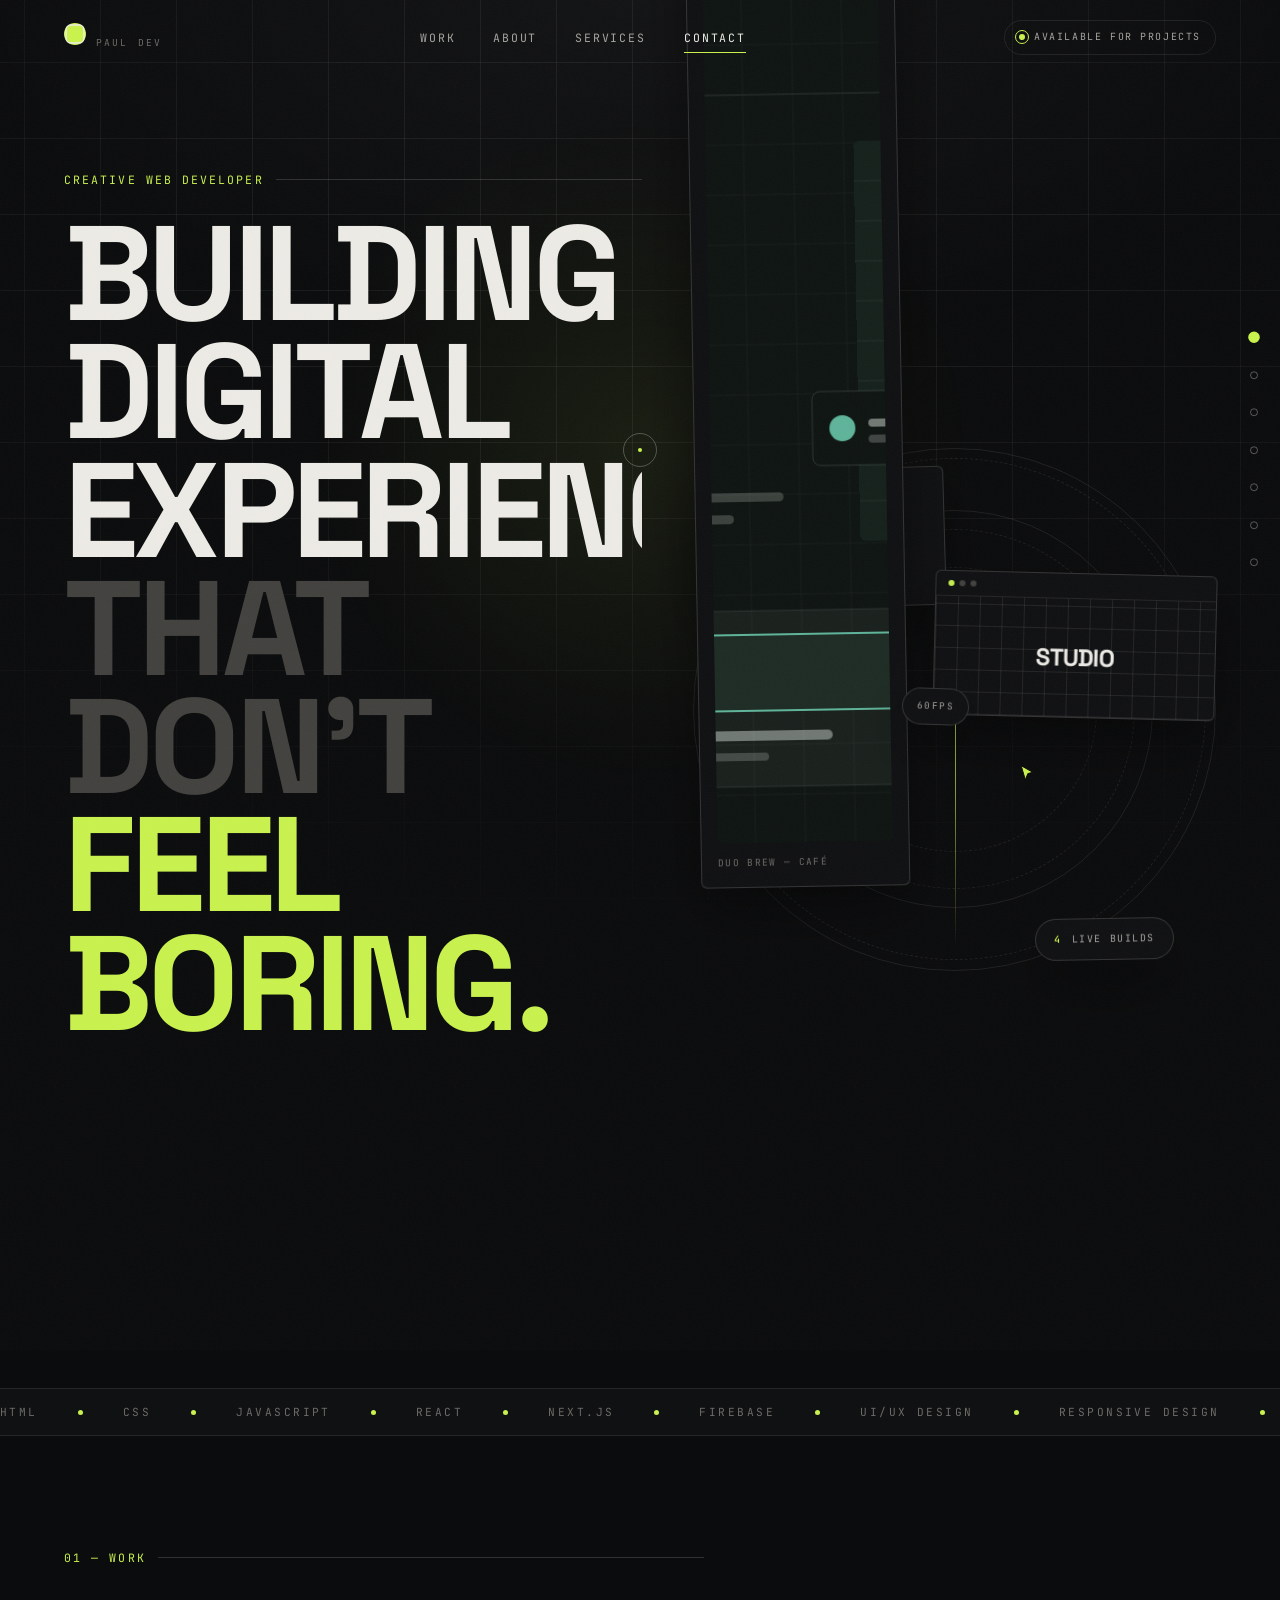
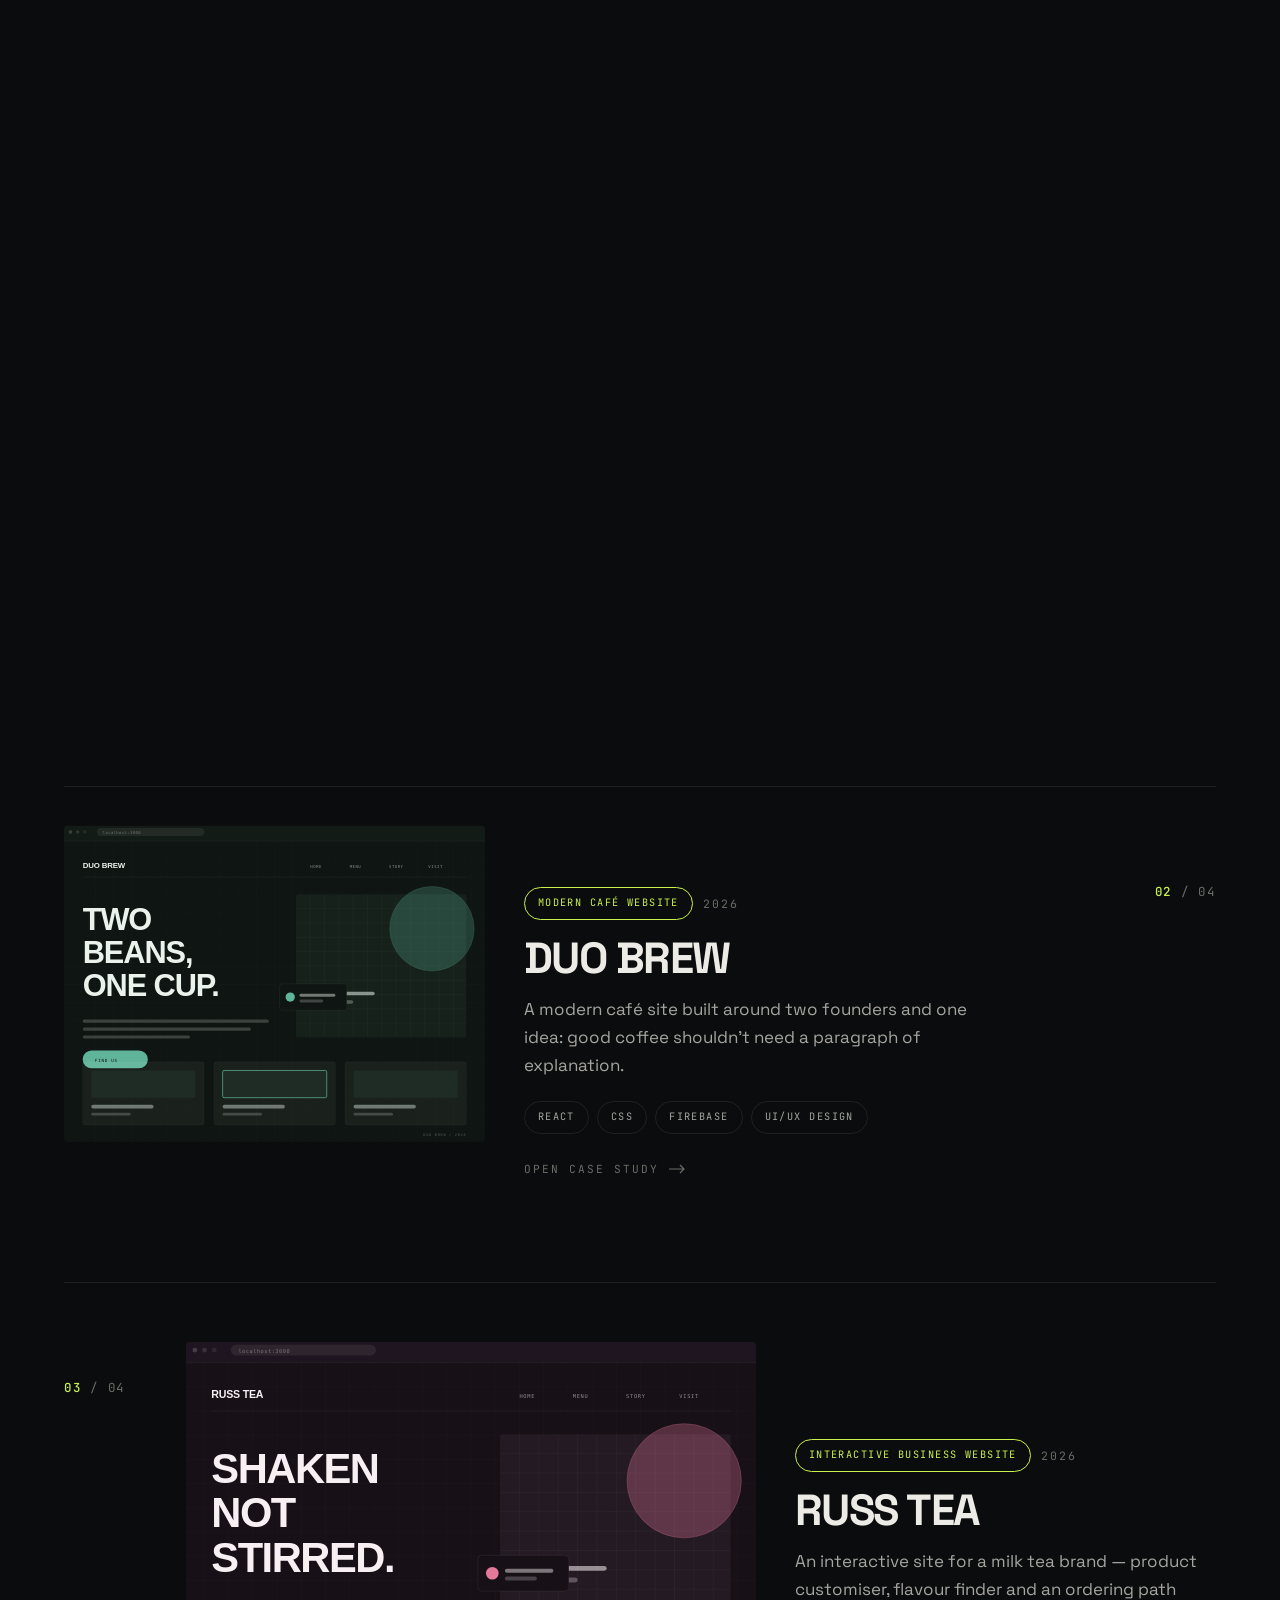
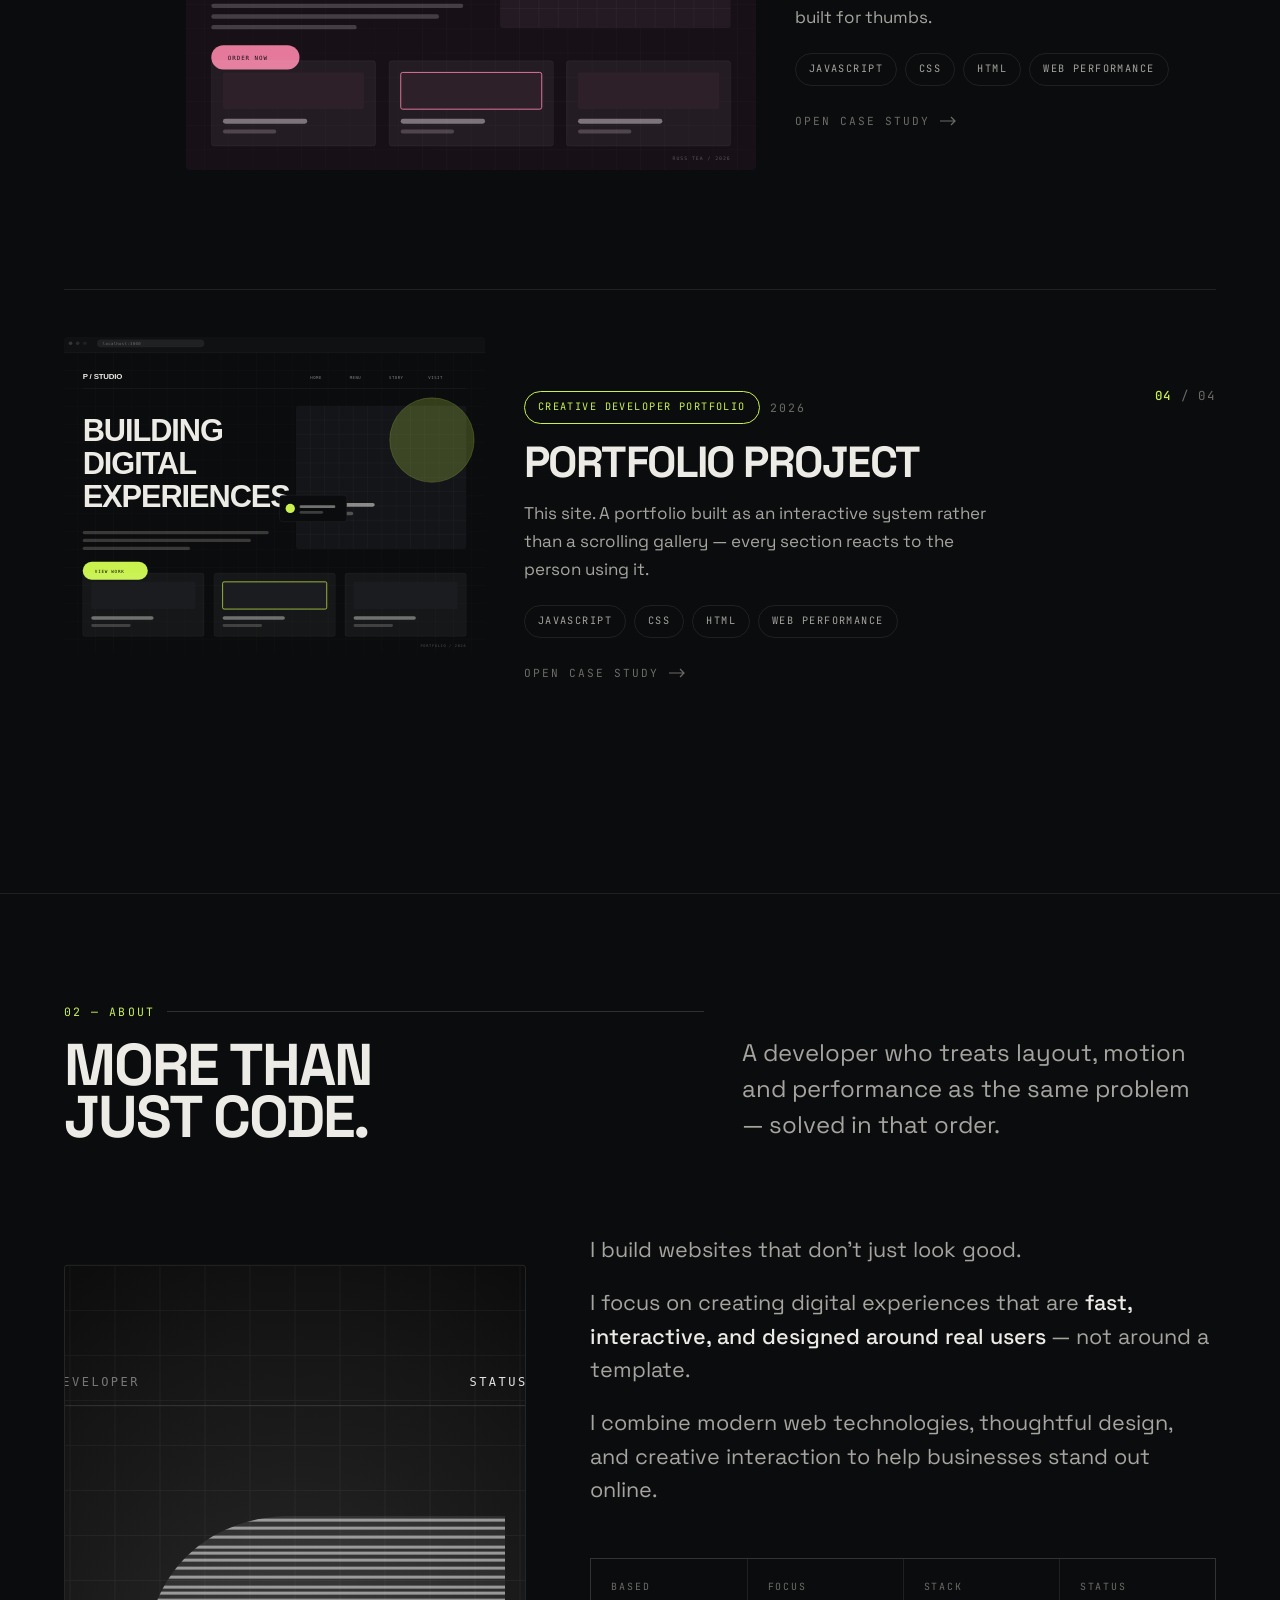
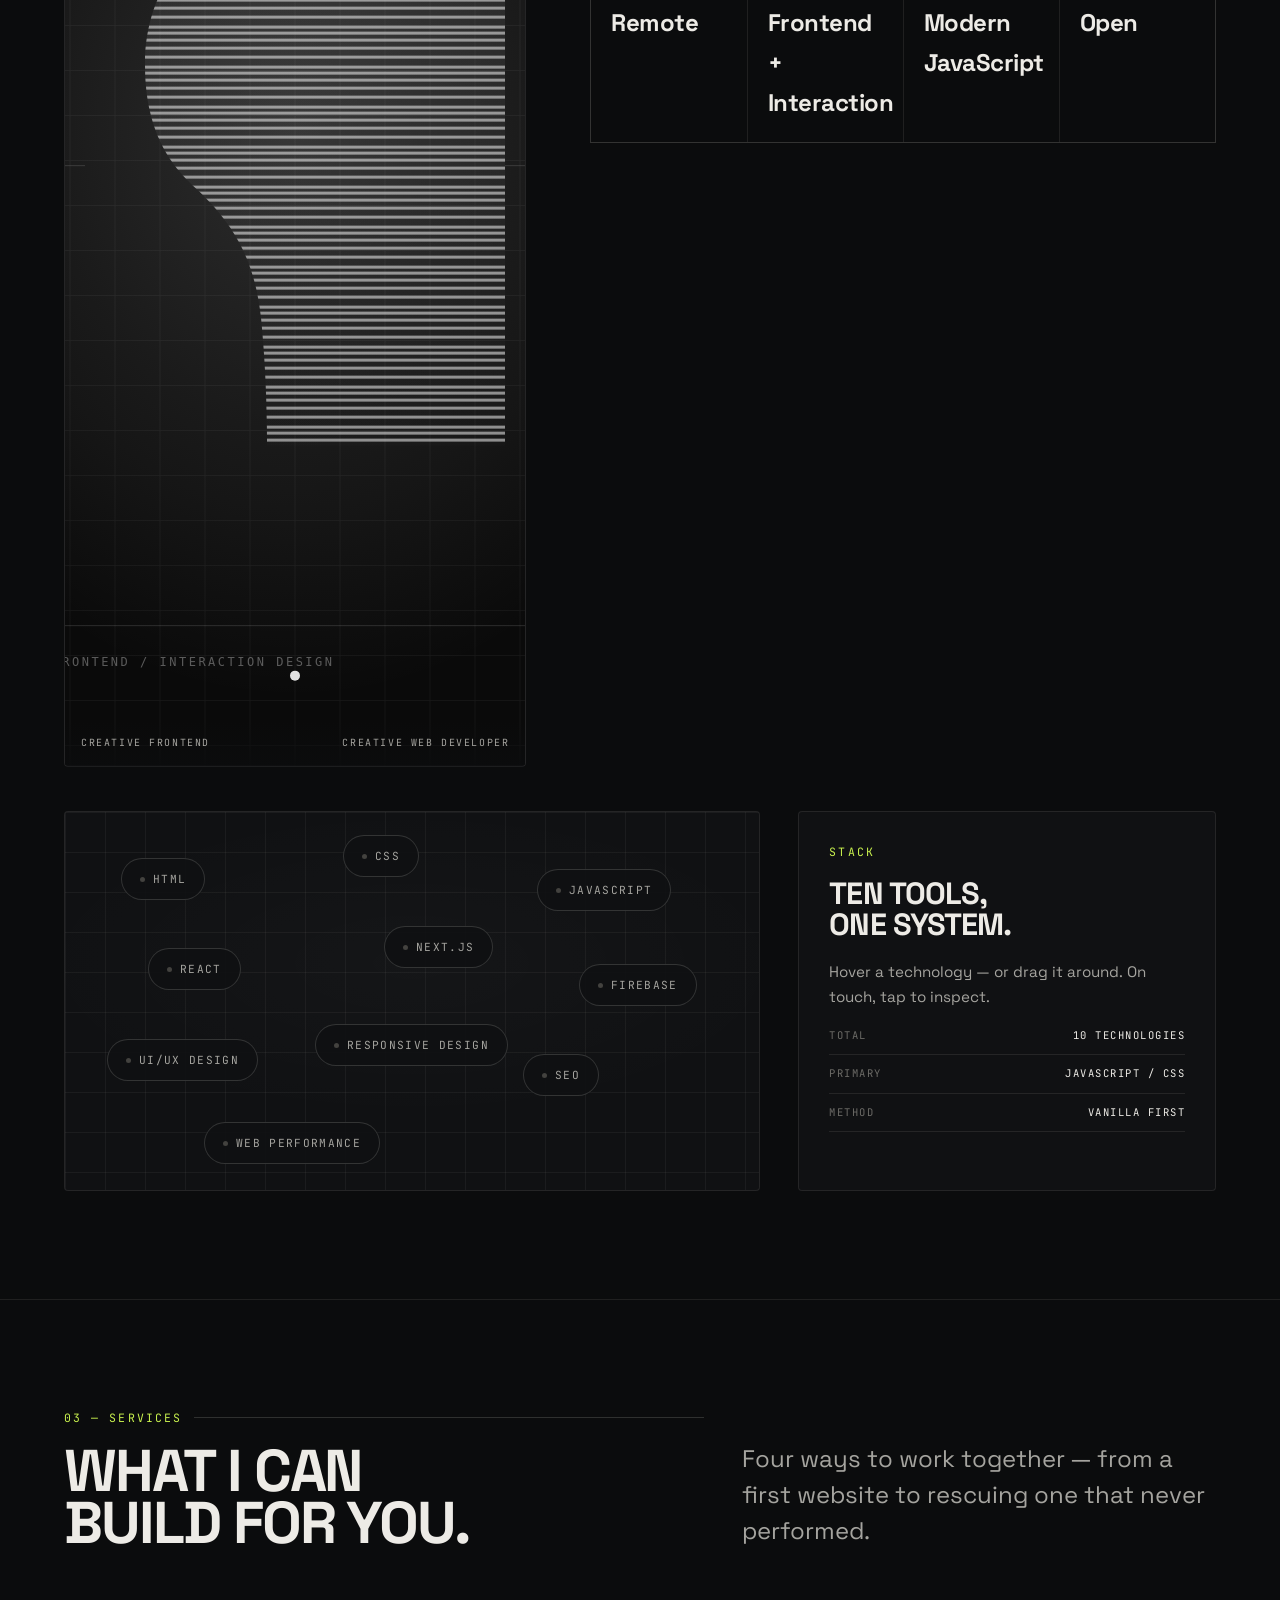
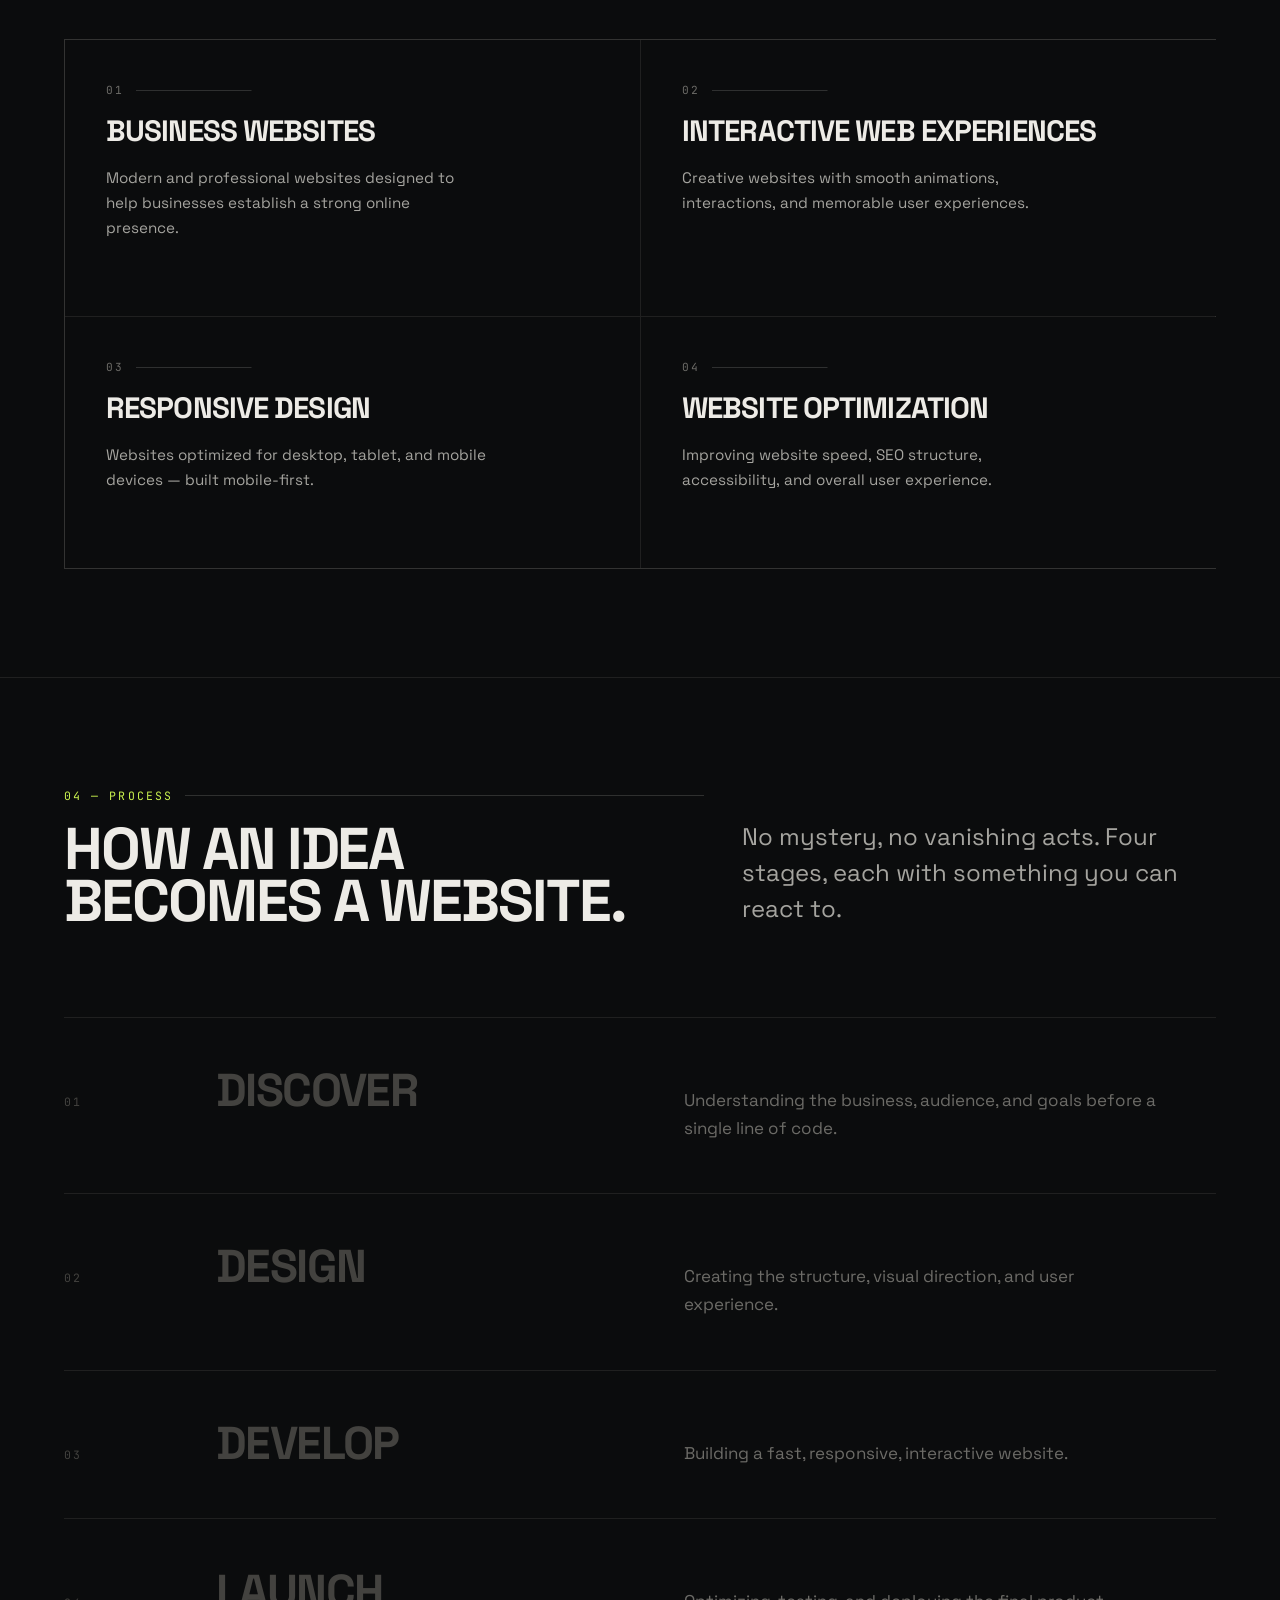
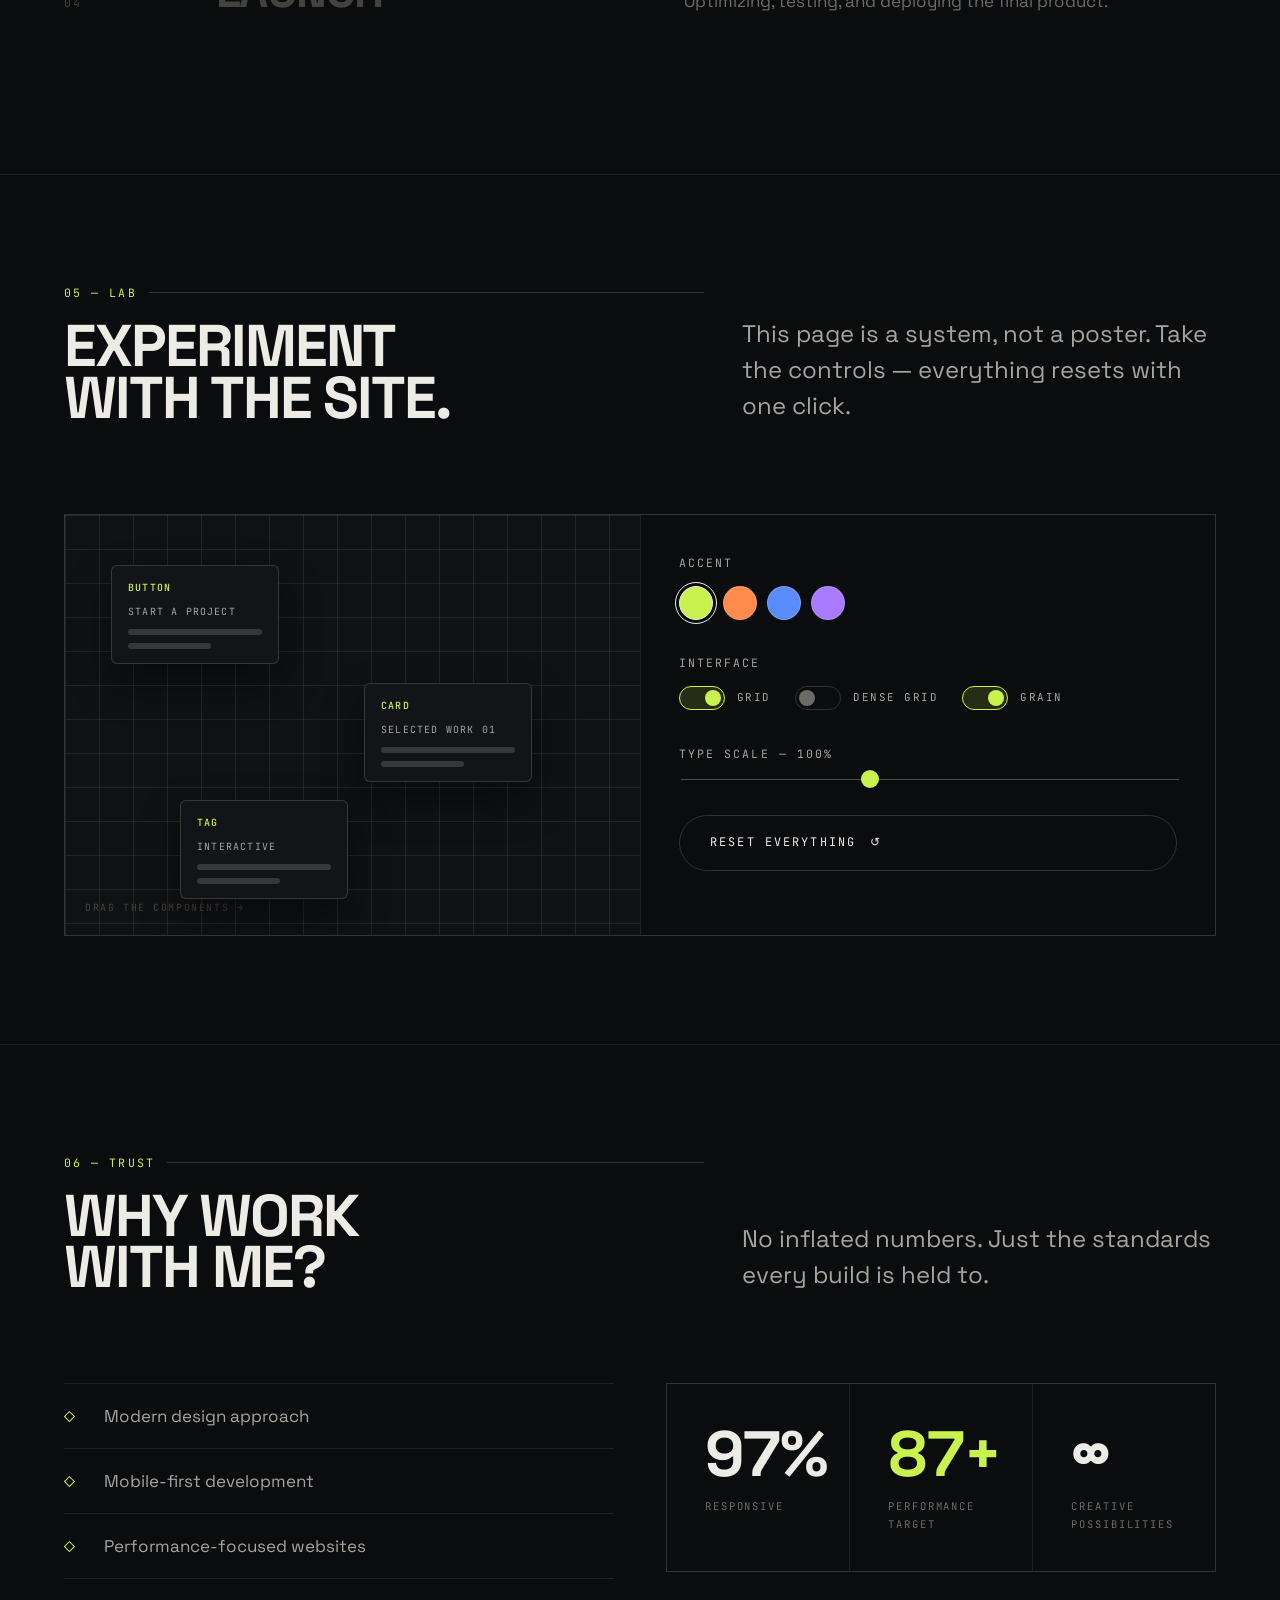
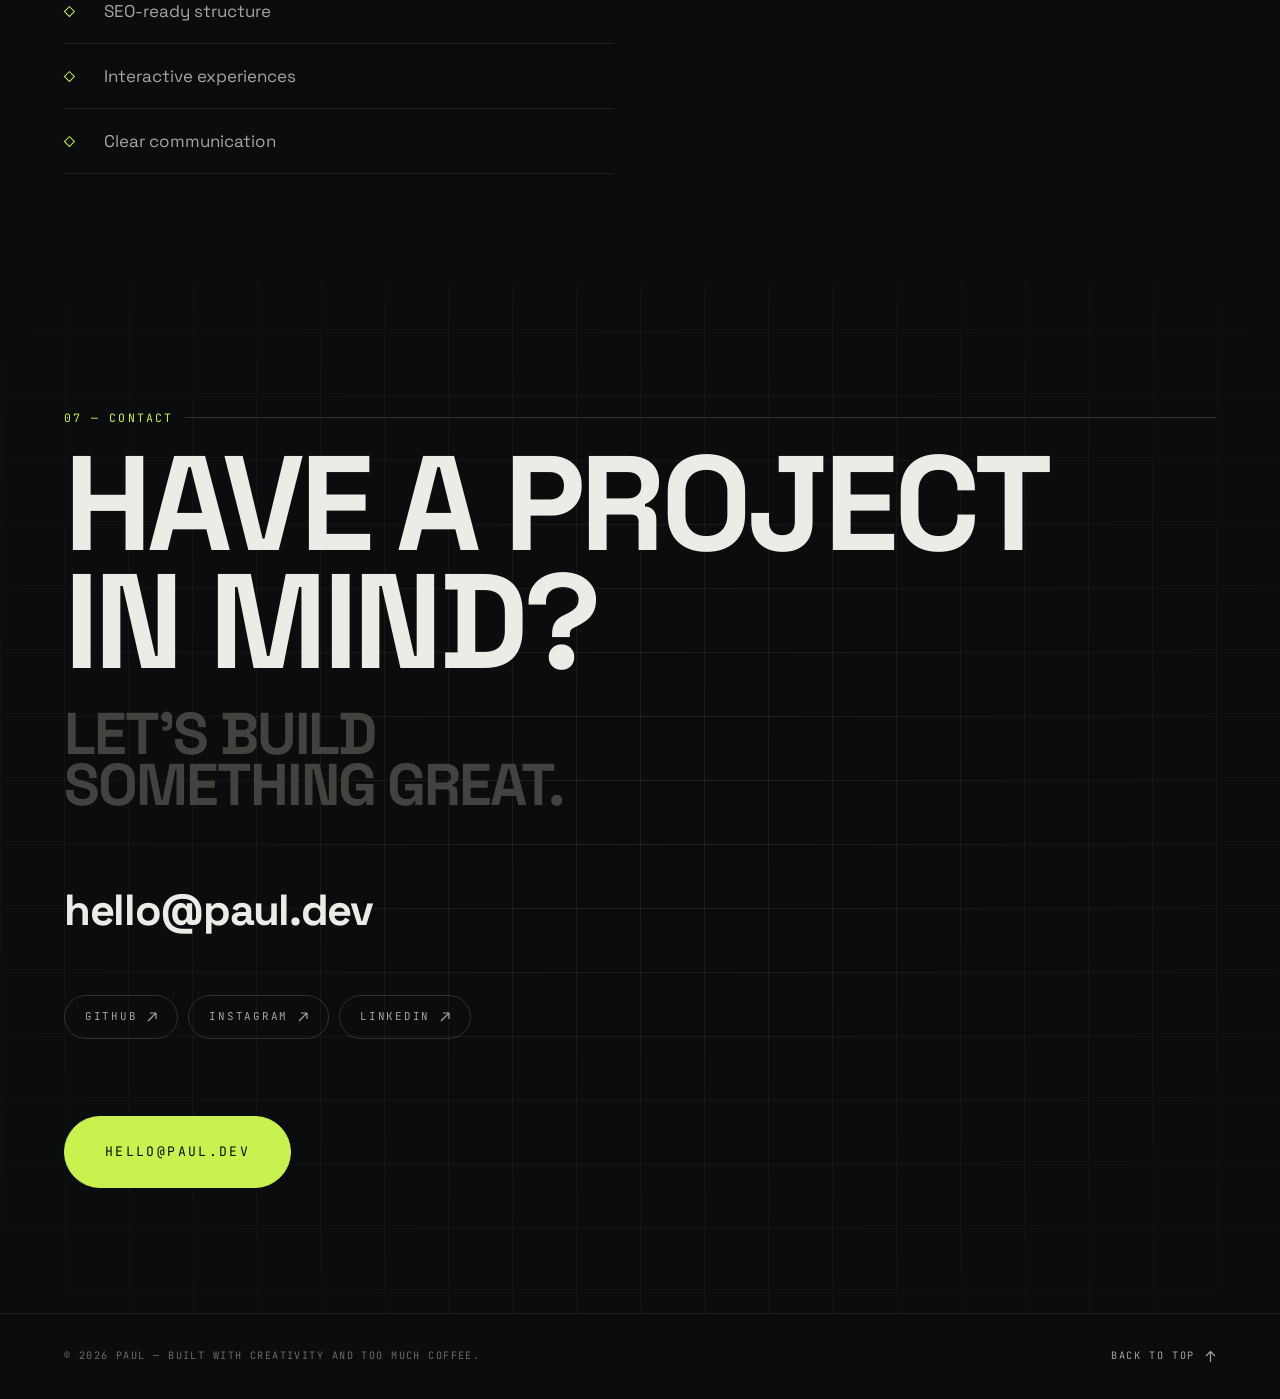
==== index.html @ 8d641048 "Initial commit: interactive developer portfolio" ====
<!doctype html>
<html lang="en" data-accent="lime" class="is-locked">
<head>
<meta charset="utf-8">
<meta name="viewport" content="width=device-width, initial-scale=1">
<title>Paul — Creative Web Developer</title>
<meta name="description" content="Creative web developer building modern, interactive, high-performance websites for businesses and brands.">
<meta name="theme-color" content="#0b0c0d">
<meta name="color-scheme" content="dark">
<meta property="og:title" content="Paul — Creative Web Developer">
<meta property="og:description" content="Building digital experiences that don't feel boring.">
<meta property="og:type" content="website">
<link rel="icon" href="assets/favicon.svg" type="image/svg+xml">

<link rel="preconnect" href="https://fonts.googleapis.com">
<link rel="preconnect" href="https://fonts.gstatic.com" crossorigin>
<link rel="stylesheet" href="https://fonts.googleapis.com/css2?family=Space+Grotesk:wght@400;500;700&family=JetBrains+Mono:wght@400;500&display=swap">

  <link rel="stylesheet" href="css/base.css">
  <link rel="stylesheet" href="css/components.css">
  <link rel="stylesheet" href="css/sections.css">
  <link rel="stylesheet" href="css/dots.css">
  <link rel="stylesheet" href="css/mark.css">

<noscript>
  <style>
    .loader { display: none !important; }
    html { overflow: auto !important; }
  </style>
</noscript>
</head>

<body>

<a class="skip-link" href="#work">Skip to content</a>

<div class="progress" aria-hidden="true"><div class="progress__bar"></div></div>

<div class="ambient" aria-hidden="true">
  <div class="ambient__grid"></div>
  <div class="ambient__spot"></div>
</div>
<div class="grain" aria-hidden="true"></div>

<!-- ============ LOADER ============ -->
<div class="loader">
  <div class="loader__center">
    <span class="mono">Initializing portfolio</span>
    <p class="loader__title">Building<br>something<br>worth<br>clicking.</p>
  </div>
  <div class="loader__bottom">
    <div>
      <ul style="display:grid;gap:10px;margin-bottom:22px">
        <li class="loader__step" data-state="active"><span class="loader__dot"></span> Loading interface</li>
        <li class="loader__step" data-state="idle"><span class="loader__dot"></span> Connecting projects</li>
        <li class="loader__step" data-state="idle"><span class="loader__dot"></span> Ready</li>
      </ul>
      <div class="loader__bar"><div class="loader__fill"></div></div>
    </div>
    <div class="loader__pct" aria-hidden="true">0</div>
  </div>
</div>

<!-- ============ NAV ============ -->
<header class="nav">
  <div class="nav__inner">
      <a class="nav__brand" href="#top" data-magnetic>
        <span class="nav__mark" aria-hidden="true">
          <svg class="mark" viewBox="0 0 32 32">
            <rect class="mark__frame" x="3" y="3" width="26" height="26" rx="7" pathLength="1"/>
            <path class="mark__stroke" d="M11 23V9h6.5a6 6 0 0 1 0 12H11" pathLength="1"/>
          </svg>
        </span>
        <span data-name>Paul</span>
        <span>Dev</span>
      </a>

    <nav class="nav__links" aria-label="Primary">
      <a class="nav__link" href="#work" data-magnetic>Work</a>
      <a class="nav__link" href="#about" data-magnetic>About</a>
      <a class="nav__link" href="#services" data-magnetic>Services</a>
      <a class="nav__link" href="#contact" data-magnetic>Contact</a>
    </nav>

    <div style="display:flex;align-items:center;gap:14px">
      <span class="nav__status" data-cursor="link">
        <span class="nav__pulse" aria-hidden="true"></span>
        <span data-status>Available for projects</span>
      </span>
      <button class="nav__burger" type="button" aria-expanded="false" aria-controls="menu" aria-label="Open menu">
        <i aria-hidden="true"></i><i aria-hidden="true"></i>
      </button>
    </div>
  </div>
</header>

<!-- ============ MOBILE MENU ============ -->
<div class="menu" id="menu">
  <ul class="menu__list">
    <li class="menu__item"><a class="menu__link" href="#work"><em>01</em> Work</a></li>
    <li class="menu__item"><a class="menu__link" href="#about"><em>02</em> About</a></li>
    <li class="menu__item"><a class="menu__link" href="#services"><em>03</em> Services</a></li>
    <li class="menu__item"><a class="menu__link" href="#contact"><em>04</em> Contact</a></li>
  </ul>
  <div class="menu__foot">
    <span class="mono">Available for projects</span>
    <a class="mono mono--accent" data-email href="mailto:">hello@paul.dev</a>
  </div>
</div>

<main id="top">

  <!-- ============ HERO ============ -->
  <section class="hero shell" aria-labelledby="hero-title">
    <div class="hero__grid">
      <div>
        <div class="section__meta" style="margin-bottom:26px">
          <span class="mono mono--accent">Creative web developer</span>
        </div>

        <h1 class="display display--xl hero__title" id="hero-title" data-anim>
          <span class="line-mask"><span>Building</span></span>
          <span class="line-mask"><span>digital</span></span>
          <span class="line-mask"><span>experiences</span></span>
          <span class="line-mask"><span><em>that don't</em></span></span>
          <span class="line-mask accent-line"><span>feel boring.</span></span>
        </h1>

        <p class="lead hero__lead reveal" data-anim style="margin-top:34px">
          Creative Web Developer focused on building modern, interactive,
          high-performance websites for businesses and brands.
        </p>

        <div class="hero__actions reveal" data-anim>
          <a class="btn btn--solid" href="#work" data-magnetic data-cursor="link">
            View my work <span class="btn__arrow" aria-hidden="true">→</span>
          </a>
          <a class="btn" href="#contact" data-magnetic data-cursor="link">
            Start a project <span class="btn__arrow" aria-hidden="true">→</span>
          </a>
        </div>
      </div>

      <!-- interactive workspace visualisation -->
      <div class="stage" aria-hidden="true">
        <div class="stage__ring"></div>
        <div class="stage__ring stage__ring--2"></div>
        <div class="stage__scan"></div>

        <div class="stage__el stage__el--code" data-depth="26" data-rot="-1.6">
          <b>export</b> function <i>build</i>() {<br>
          &nbsp;&nbsp;return {<br>
          &nbsp;&nbsp;&nbsp;&nbsp;fast: <b>true</b>,<br>
          &nbsp;&nbsp;&nbsp;&nbsp;boring: false<br>
          &nbsp;&nbsp;}<br>
          }
        </div>

        <div class="stage__el stage__el--window" data-depth="40" data-rot="1.4">
          <div class="stage__bar"><i></i><i></i><i></i></div>
          <div class="stage__canvas"><span>Studio</span></div>
        </div>

        <div class="stage__el stage__el--card" data-depth="18" data-rot="-1">
          <img src="assets/work/duo-brew.svg" alt="" loading="lazy" decoding="async" width="1200" height="900">
          <p>Duo Brew — café</p>
        </div>

        <div class="stage__el stage__el--chip" data-depth="52" data-rot="2">60fps</div>

        <div class="stage__el stage__el--badge" data-depth="30" data-rot="-1">
          <b>4</b> live builds
        </div>

        <div class="stage__el stage__el--cursor" data-depth="66">
          <svg viewBox="0 0 24 24" aria-hidden="true"><path d="M5 2l14 8-6 1.5L10 19z" fill="#c9f24e" stroke="#0b0c0d" stroke-width="1.2"/></svg>
        </div>
      </div>
    </div>

    <div class="hero__foot reveal" data-anim>
      <span class="cue"><span class="cue__line" aria-hidden="true"></span> Scroll to explore</span>
      <span class="hero__coords">Remote · <span data-role>Creative Web Developer</span></span>
    </div>
  </section>

  <!-- ============ TICKER ============ -->
  <div class="ticker" aria-hidden="true">
    <div class="ticker__track" data-ticker></div>
  </div>

  <!-- ============ WORK ============ -->
  <section class="section" id="work" aria-labelledby="work-title">
    <div class="shell">
      <div class="section__head">
        <div>
          <div class="section__meta"><span class="mono mono--accent">01 — Work</span></div>
          <h2 class="display display--sm" id="work-title" data-anim>
            <span class="line-mask"><span>Selected</span></span>
            <span class="line-mask"><span>work</span></span>
          </h2>
        </div>
        <p class="lead reveal" data-anim>
          Four builds, one method: understand the business, design the
          experience, then engineer it fast enough to feel effortless.
        </p>
      </div>
      <div class="work"></div>
    </div>
  </section>

  <!-- ============ ABOUT ============ -->
  <section class="section" id="about" aria-labelledby="about-title">
    <div class="shell">
      <div class="section__head">
        <div>
          <div class="section__meta"><span class="mono mono--accent">02 — About</span></div>
          <h2 class="display display--sm" id="about-title" data-anim>
            <span class="line-mask"><span>More than</span></span>
            <span class="line-mask"><span>just code.</span></span>
          </h2>
        </div>
        <p class="lead reveal" data-anim>
          A developer who treats layout, motion and performance as the same
          problem — solved in that order.
        </p>
      </div>

      <div class="about__grid">
        <figure class="about__visual" data-parallax="0.05">
          <img src="assets/about/portrait.svg" alt="Abstract scanline portrait representing the developer" loading="lazy" decoding="async" width="900" height="1100">
          <figcaption class="about__stamp">
            <span>Creative frontend</span>
            <span data-role>Dev</span>
          </figcaption>
        </figure>

        <div>
          <div class="about__copy stagger" data-about-copy data-anim></div>
          <dl class="about__facts reveal" data-about-facts data-anim></dl>
        </div>
      </div>

      <div class="skills">
        <div class="skills__field" data-cursor="link" data-cursor-label="Drag"></div>
        <div class="skills__panel reveal" data-anim aria-live="polite"></div>
      </div>
    </div>
  </section>

  <!-- ============ SERVICES ============ -->
  <section class="section" id="services" aria-labelledby="services-title">
    <div class="shell">
      <div class="section__head">
        <div>
          <div class="section__meta"><span class="mono mono--accent">03 — Services</span></div>
          <h2 class="display display--sm" id="services-title" data-anim>
            <span class="line-mask"><span>What I can</span></span>
            <span class="line-mask"><span>build for you.</span></span>
          </h2>
        </div>
        <p class="lead reveal" data-anim>
          Four ways to work together — from a first website to rescuing one
          that never performed.
        </p>
      </div>
      <div class="services" data-services></div>
    </div>
  </section>

  <!-- ============ PROCESS ============ -->
  <section class="section" id="process" aria-labelledby="process-title">
    <div class="shell">
      <div class="section__head">
        <div>
          <div class="section__meta"><span class="mono mono--accent">04 — Process</span></div>
          <h2 class="display display--sm" id="process-title" data-anim>
            <span class="line-mask"><span>How an idea</span></span>
            <span class="line-mask"><span>becomes a website.</span></span>
          </h2>
        </div>
        <p class="lead reveal" data-anim>
          No mystery, no vanishing acts. Four stages, each with something
          you can react to.
        </p>
      </div>
      <div class="process" data-steps></div>
    </div>
  </section>

  <!-- ============ PLAYGROUND ============ -->
  <section class="section" id="lab" aria-labelledby="lab-title">
    <div class="shell">
      <div class="section__head">
        <div>
          <div class="section__meta"><span class="mono mono--accent">05 — Lab</span></div>
          <h2 class="display display--sm" id="lab-title" data-anim>
            <span class="line-mask"><span>Experiment</span></span>
            <span class="line-mask"><span>with the site.</span></span>
          </h2>
        </div>
        <p class="lead reveal" data-anim>
          This page is a system, not a poster. Take the controls — everything
          resets with one click.
        </p>
      </div>

      <div class="lab">
        <div class="lab__canvas">
          <span class="lab__hint">Drag the components →</span>
        </div>

        <div class="lab__controls">
          <div class="lab__control">
            <span class="mono">Accent</span>
            <div class="swatches">
              <button class="swatch" type="button" data-accent-set="lime" aria-pressed="true" aria-label="Electric lime" style="background:#c9f24e"></button>
              <button class="swatch" type="button" data-accent-set="orange" aria-pressed="false" aria-label="Soft orange" style="background:#ff8b4d"></button>
              <button class="swatch" type="button" data-accent-set="blue" aria-pressed="false" aria-label="Deep blue" style="background:#5b8cff"></button>
              <button class="swatch" type="button" data-accent-set="purple" aria-pressed="false" aria-label="Vibrant purple" style="background:#a97bff"></button>
            </div>
          </div>

          <div class="lab__control">
            <span class="mono">Interface</span>
            <div class="lab__row">
              <button class="toggle" type="button" data-toggle="grid" aria-pressed="true">
                <span class="toggle__track"><span class="toggle__knob"></span></span> Grid
              </button>
              <button class="toggle" type="button" data-toggle="dense" aria-pressed="false">
                <span class="toggle__track"><span class="toggle__knob"></span></span> Dense grid
              </button>
              <button class="toggle" type="button" data-toggle="grain" aria-pressed="true">
                <span class="toggle__track"><span class="toggle__knob"></span></span> Grain
              </button>
            </div>
          </div>

          <div class="lab__control">
            <span class="mono">Type scale — <span data-scale-out>100%</span></span>
            <input class="slider" type="range" min="0.85" max="1.25" step="0.01" value="1" data-scale aria-label="Adjust typography scale">
          </div>

          <div class="lab__control">
            <button class="btn" type="button" data-reset data-magnetic data-cursor="link">
              Reset everything <span class="btn__arrow" aria-hidden="true">↺</span>
            </button>
          </div>
        </div>
      </div>
    </div>
  </section>

  <!-- ============ TRUST ============ -->
  <section class="section" id="trust" aria-labelledby="trust-title">
    <div class="shell">
      <div class="section__head">
        <div>
          <div class="section__meta"><span class="mono mono--accent">06 — Trust</span></div>
          <h2 class="display display--sm" id="trust-title" data-anim>
            <span class="line-mask"><span>Why work</span></span>
            <span class="line-mask"><span>with me?</span></span>
          </h2>
        </div>
        <p class="lead reveal" data-anim>
          No inflated numbers. Just the standards every build is held to.
        </p>
      </div>

      <div class="trust">
        <ul class="trust__list stagger" data-trust data-anim></ul>
        <div class="stats" data-stats></div>
      </div>
    </div>
  </section>

  <!-- ============ CONTACT ============ -->
  <section class="contact" id="contact" aria-labelledby="contact-title">
    <div class="contact__field" aria-hidden="true"></div>
    <div class="shell contact__inner">
      <div class="section__meta"><span class="mono mono--accent">07 — Contact</span></div>

      <h2 class="display display--xl" id="contact-title" data-anim>
        <span class="line-mask"><span>Have a project</span></span>
        <span class="line-mask"><span>in mind?</span></span>
      </h2>

      <p class="display display--sm accent-line" style="margin-top:26px;color:var(--fg-4)" data-anim>
        <span class="line-mask"><span>Let's build</span></span>
        <span class="line-mask"><span>something great.</span></span>
      </p>

      <a class="contact__mail" data-email href="mailto:">hello@paul.dev</a>

      <div class="contact__socials" data-socials></div>

      <div class="contact__cta reveal" data-anim>
        <a class="btn btn--solid btn--lg" data-email data-magnetic data-cursor="link" href="mailto:">
          Start a conversation <span class="btn__arrow" aria-hidden="true">→</span>
        </a>
      </div>
    </div>
  </section>

</main>

<!-- ============ FOOTER ============ -->
<footer class="footer">
  <div class="shell footer__inner">
    <span class="footer__note">
      © <span data-year>2026</span> <span data-name>Paul</span> — Built with creativity and too much coffee.
    </span>
    <button class="to-top" type="button" data-top data-magnetic data-cursor="link">
      Back to top
      <svg width="11" height="12" viewBox="0 0 11 12" fill="none" aria-hidden="true">
        <path d="M5.5 11V1M1 5l4.5-4.5L10 5" stroke="currentColor" stroke-width="1.2"/>
      </svg>
    </button>
  </div>
</footer>

<!-- ============ PROJECT MODAL ============ -->
<div class="modal" role="dialog" aria-modal="true" aria-label="Project details" aria-hidden="true">
  <div class="modal__scrim"></div>
  <div class="modal__panel"></div>
</div>

<script src="js/config.js"></script>
<script src="js/utils.js"></script>
<script src="js/animations/smooth-scroll.js"></script>
<script src="js/animations/cursor.js"></script>
<script src="js/animations/magnetic.js"></script>
<script src="js/animations/scroll-animations.js"></script>
<script src="js/components/loader.js"></script>
<script src="js/components/nav.js"></script>
<script src="js/components/dots.js"></script>
<script src="js/components/favicon.js"></script>
<script src="js/components/hero.js"></script>
<script src="js/components/work.js"></script>
<script src="js/components/about.js"></script>
<script src="js/components/services.js"></script>
<script src="js/components/playground.js"></script>
<script src="js/main.js"></script>
</body>
</html>
---- css/base.css ----
/* ============================================================
   BASE — tokens, reset, typography, global chrome
   ============================================================ */

:root {
  /* surface */
  --bg: #0b0c0d;
  --bg-1: #101113;
  --bg-2: #141518;
  --bg-3: #191b1e;

  /* ink */
  --fg: #edebe6;
  --fg-2: #a5a49f;
  --fg-3: #6c6b67;
  --fg-4: #43423f;

  /* lines */
  --line: rgba(237, 235, 230, 0.09);
  --line-2: rgba(237, 235, 230, 0.16);
  --line-3: rgba(237, 235, 230, 0.28);

  /* one accent. change it, everything follows. */
  --accent: #c9f24e;
  --accent-ink: #0b0c0d;
  --accent-soft: rgba(201, 242, 78, 0.14);

  /* type */
  --display: "Space Grotesk", "Helvetica Neue", Arial, sans-serif;
  --body: "Space Grotesk", "Helvetica Neue", Arial, sans-serif;
  --mono: "JetBrains Mono", ui-monospace, SFMono-Regular, Menlo, monospace;
  --scale: 1; /* driven by the playground slider */

  /* layout */
  --pad: clamp(20px, 5vw, 80px);
  --maxw: 1560px;
  --nav-h: 76px;

  /* motion */
  --ease: cubic-bezier(0.22, 1, 0.36, 1);
  --ease-io: cubic-bezier(0.65, 0, 0.35, 1);
  --dur: 0.7s;

  --grain: 0.035;
}

/* theme variants — swapped by the playground / data-theme on <html> */
:root[data-accent="lime"] { --accent: #c9f24e; --accent-soft: rgba(201, 242, 78, 0.14); }
:root[data-accent="orange"] { --accent: #ff8b4d; --accent-soft: rgba(255, 139, 77, 0.14); }
:root[data-accent="blue"] { --accent: #5b8cff; --accent-soft: rgba(91, 140, 255, 0.14); }
:root[data-accent="purple"] { --accent: #a97bff; --accent-soft: rgba(169, 123, 255, 0.14); }

*,
*::before,
*::after { box-sizing: border-box; }

html {
  -webkit-text-size-adjust: 100%;
  scroll-behavior: smooth;
}

html.is-locked { overflow: hidden; }

body {
  margin: 0;
  background: var(--bg);
  color: var(--fg);
  font-family: var(--body);
  font-size: clamp(15px, 0.55vw + 13px, 17px);
  line-height: 1.65;
  font-weight: 400;
  -webkit-font-smoothing: antialiased;
  -moz-osx-font-smoothing: grayscale;
  overflow-x: hidden;
}

/* custom cursor takes over on fine pointers */
@media (hover: hover) and (pointer: fine) {
  html.has-custom-cursor,
  html.has-custom-cursor * { cursor: none !important; }
}

img,
svg { display: block; max-width: 100%; }

a { color: inherit; text-decoration: none; }

button {
  font: inherit;
  color: inherit;
  background: none;
  border: 0;
  padding: 0;
}

h1, h2, h3, h4, p, figure, blockquote { margin: 0; }
ul, ol { margin: 0; padding: 0; list-style: none; }

::selection { background: var(--accent); color: var(--accent-ink); }

:focus-visible {
  outline: 2px solid var(--accent);
  outline-offset: 3px;
  border-radius: 2px;
}

.sr-only {
  position: absolute;
  width: 1px; height: 1px;
  padding: 0; margin: -1px;
  overflow: hidden;
  clip: rect(0 0 0 0);
  white-space: nowrap;
  border: 0;
}

.skip-link {
  position: fixed;
  top: 12px; left: 12px;
  z-index: 200;
  padding: 12px 18px;
  background: var(--accent);
  color: var(--accent-ink);
  font-family: var(--mono);
  font-size: 12px;
  letter-spacing: 0.12em;
  transform: translateY(-200%);
  transition: transform 0.3s var(--ease);
}
.skip-link:focus { transform: none; }

/* ---------- typography primitives ---------- */

.display {
  font-family: var(--display);
  font-weight: 700;
  line-height: 0.88;
  letter-spacing: -0.035em;
  text-transform: uppercase;
  font-size: calc(clamp(2.6rem, 7.4vw, 8rem) * var(--scale));
}

.display--xl { font-size: calc(clamp(3rem, 10.5vw, 11.5rem) * var(--scale)); }
.display--sm { font-size: calc(clamp(2rem, 4.6vw, 4.4rem) * var(--scale)); }

.lead {
  font-size: clamp(1.05rem, 1.1vw + 0.7rem, 1.5rem);
  line-height: 1.5;
  color: var(--fg-2);
  max-width: 34ch;
}

.mono {
  font-family: var(--mono);
  font-size: 0.72rem;
  letter-spacing: 0.18em;
  text-transform: uppercase;
  color: var(--fg-3);
}

.mono--accent { color: var(--accent); }

/* ---------- layout primitives ---------- */

.shell {
  width: 100%;
  max-width: var(--maxw);
  margin-inline: auto;
  padding-inline: var(--pad);
}

.section {
  position: relative;
  padding-block: clamp(90px, 12vh, 190px);
}

.section + .section { border-top: 1px solid var(--line); }

.section__head {
  display: grid;
  grid-template-columns: minmax(0, 1fr);
  gap: clamp(18px, 3vw, 40px);
  margin-bottom: clamp(48px, 7vw, 110px);
}

@media (min-width: 900px) {
  .section__head {
    grid-template-columns: minmax(0, 1.35fr) minmax(0, 1fr);
    align-items: end;
  }
}

.section__meta {
  display: flex;
  align-items: center;
  gap: 12px;
  margin-bottom: 18px;
}

.section__meta::after {
  content: "";
  flex: 1;
  height: 1px;
  background: var(--line-2);
}

/* ---------- grain + ambient grid ---------- */

.grain {
  position: fixed;
  inset: -50%;
  z-index: 90;
  pointer-events: none;
  opacity: var(--grain);
  background-image: url("data:image/svg+xml,%3Csvg xmlns='http://www.w3.org/2000/svg' width='200' height='200'%3E%3Cfilter id='n'%3E%3CfeTurbulence type='fractalNoise' baseFrequency='0.85' numOctaves='3'/%3E%3C/filter%3E%3Crect width='200' height='200' filter='url(%23n)'/%3E%3C/svg%3E");
  will-change: transform;
  animation: grainShift 6s steps(6) infinite;
}

@keyframes grainShift {
  0% { transform: translate3d(0, 0, 0); }
  20% { transform: translate3d(-2%, 1%, 0); }
  40% { transform: translate3d(1%, -2%, 0); }
  60% { transform: translate3d(-1%, 2%, 0); }
  80% { transform: translate3d(2%, 1%, 0); }
  100% { transform: translate3d(0, 0, 0); }
}

.ambient {
  position: fixed;
  inset: 0;
  z-index: 0;
  pointer-events: none;
  overflow: hidden;
}

.ambient__grid {
  position: absolute;
  inset: -10%;
  background-image:
    linear-gradient(to right, var(--line) 1px, transparent 1px),
    linear-gradient(to bottom, var(--line) 1px, transparent 1px);
  background-size: 76px 76px;
  transform: translate3d(calc(var(--mx, 0) * -14px), calc(var(--my, 0) * -14px), 0);
  will-change: transform;
  opacity: 0.75;
  mask-image: radial-gradient(120% 90% at 50% 30%, #000 20%, transparent 78%);
  -webkit-mask-image: radial-gradient(120% 90% at 50% 30%, #000 20%, transparent 78%);
}

.ambient__spot {
  position: absolute;
  width: 60vw;
  height: 60vw;
  left: 0; top: 0;
  transform: translate3d(calc(var(--px, 50vw) - 30vw), calc(var(--py, 30vh) - 30vw), 0);
  background: radial-gradient(circle, var(--accent-soft) 0%, transparent 62%);
  opacity: 0.55;
  will-change: transform;
  transition: opacity 0.6s linear;
}

.ambient::after {
  content: "";
  position: absolute;
  inset: 0;
  background: radial-gradient(100% 70% at 50% 0%, rgba(255, 255, 255, 0.035), transparent 60%);
}

body[data-grid="off"] .ambient__grid { opacity: 0; }
body[data-grid="hi"] .ambient__grid { opacity: 1; background-size: 38px 38px; }

/* ---------- scroll progress ---------- */

.progress {
  position: fixed;
  top: 0; left: 0;
  z-index: 120;
  width: 100%;
  height: 2px;
  background: transparent;
  pointer-events: none;
}

.progress__bar {
  height: 100%;
  width: 100%;
  transform: scaleX(0);
  transform-origin: 0 50%;
  background: var(--accent);
  will-change: transform;
}

/* ---------- loader ---------- */

.loader {
  position: fixed;
  inset: 0;
  z-index: 300;
  background: var(--bg);
  display: grid;
  grid-template-rows: 1fr auto;
  padding: var(--pad);
  transition: clip-path 1s var(--ease), opacity 0.5s linear 0.6s;
  clip-path: inset(0 0 0 0);
}

.loader__center {
  display: grid;
  place-content: center;
  gap: 22px;
  justify-items: start;
}

.loader__title {
  font-family: var(--display);
  font-weight: 700;
  text-transform: uppercase;
  font-size: clamp(1.9rem, 6vw, 4.6rem);
  line-height: 0.92;
  letter-spacing: -0.04em;
}

.loader__step {
  display: flex;
  align-items: center;
  gap: 14px;
  font-family: var(--mono);
  font-size: 0.78rem;
  letter-spacing: 0.22em;
  text-transform: uppercase;
  color: var(--fg-3);
  transition: color 0.3s linear;
}

.loader__step[data-state="active"] { color: var(--fg); }
.loader__step[data-state="done"] { color: var(--fg-4); }

.loader__dot {
  width: 6px; height: 6px;
  border-radius: 50%;
  background: var(--fg-4);
  transition: background 0.3s linear, transform 0.3s var(--ease);
}
.loader__step[data-state="active"] .loader__dot { background: var(--accent); transform: scale(1.4); }
.loader__step[data-state="done"] .loader__dot { background: var(--fg-3); }

.loader__bottom {
  display: flex;
  align-items: flex-end;
  justify-content: space-between;
  gap: 24px;
}

.loader__bar {
  position: relative;
  height: 1px;
  width: min(420px, 45vw);
  background: var(--line-2);
}

.loader__fill {
  position: absolute;
  inset: 0;
  transform: scaleX(0);
  transform-origin: 0 50%;
  background: var(--accent);
  will-change: transform;
}

.loader__pct {
  font-family: var(--mono);
  font-size: 2.4rem;
  font-weight: 500;
  letter-spacing: -0.02em;
  color: var(--fg);
  font-variant-numeric: tabular-nums;
}

.loader.is-done { clip-path: inset(0 0 100% 0); opacity: 0; pointer-events: none; }

/* ---------- custom cursor ---------- */

.cursor {
  position: fixed;
  top: 0; left: 0;
  z-index: 250;
  pointer-events: none;
  mix-blend-mode: normal;
  will-change: transform;
  display: none;
}

@media (hover: hover) and (pointer: fine) {
  .cursor { display: block; }
}

.cursor__ring {
  position: absolute;
  top: 0; left: 0;
  width: 34px; height: 34px;
  margin: -17px 0 0 -17px;
  border: 1px solid var(--line-3);
  border-radius: 50%;
  display: grid;
  place-items: center;
  transition: width 0.35s var(--ease), height 0.35s var(--ease),
    margin 0.35s var(--ease), background-color 0.3s linear,
    border-color 0.3s linear, opacity 0.3s linear;
}

.cursor__label {
  font-family: var(--mono);
  font-size: 8px;
  letter-spacing: 0.12em;
  color: var(--accent-ink);
  opacity: 0;
  transform: scale(0.7);
  transition: opacity 0.25s linear, transform 0.35s var(--ease);
  white-space: nowrap;
}

.cursor__dot {
  position: absolute;
  top: 0; left: 0;
  width: 4px; height: 4px;
  margin: -2px 0 0 -2px;
  border-radius: 50%;
  background: var(--accent);
  transition: transform 0.25s var(--ease), opacity 0.2s linear;
}

.cursor[data-state="link"] .cursor__ring {
  width: 62px; height: 62px;
  margin: -31px 0 0 -31px;
  border-color: var(--fg);
}

.cursor[data-state="view"] .cursor__ring {
  width: 104px; height: 104px;
  margin: -52px 0 0 -52px;
  background: var(--accent);
  border-color: var(--accent);
}

.cursor[data-state="view"] .cursor__label { opacity: 1; transform: none; }
.cursor[data-state="view"] .cursor__dot { opacity: 0; }
.cursor[data-state="drag"] .cursor__ring {
  width: 74px; height: 74px;
  margin: -37px 0 0 -37px;
  border-color: var(--accent);
  background: rgba(201, 242, 78, 0.08);
}
.cursor[data-press="true"] .cursor__ring { transform: scale(0.82); }

@media (prefers-reduced-motion: reduce) {
  html { scroll-behavior: auto; }
  .grain { animation: none; }
  *, *::before, *::after {
    animation-duration: 0.001ms !important;
    animation-iteration-count: 1 !important;
    transition-duration: 0.001ms !important;
  }
}
---- css/components.css ----
/* ============================================================
   COMPONENTS — nav, buttons, work rows, modal, chips, controls
   ============================================================ */

/* ---------- buttons ---------- */

.btn {
  --btn-fg: var(--fg);
  --btn-bg: transparent;
  position: relative;
  display: inline-flex;
  align-items: center;
  gap: 14px;
  padding: 17px 30px;
  border: 1px solid var(--line-2);
  border-radius: 999px;
  background: var(--btn-bg);
  color: var(--btn-fg);
  font-family: var(--mono);
  font-size: 0.74rem;
  letter-spacing: 0.18em;
  text-transform: uppercase;
  overflow: hidden;
  isolation: isolate;
  will-change: transform;
  transition: color 0.4s var(--ease), border-color 0.4s var(--ease);
}

.btn::before {
  content: "";
  position: absolute;
  inset: 0;
  z-index: -1;
  background: var(--accent);
  transform: translateY(101%);
  transition: transform 0.5s var(--ease);
}

.btn:hover { color: var(--accent-ink); border-color: var(--accent); }
.btn:hover::before { transform: none; }

.btn--solid {
  background: var(--accent);
  border-color: var(--accent);
  color: var(--accent-ink);
}
.btn--solid::before { background: var(--fg); }
.btn--solid:hover { color: var(--accent-ink); border-color: var(--fg); }

.btn__arrow {
  display: inline-block;
  transition: transform 0.45s var(--ease);
}
.btn:hover .btn__arrow { transform: translateX(5px); }

.btn--lg { padding: 24px 40px; font-size: 0.82rem; }

/* ---------- nav ---------- */

.nav {
  position: fixed;
  top: 0; left: 0;
  z-index: 110;
  width: 100%;
  height: var(--nav-h);
  display: flex;
  align-items: center;
  transition: transform 0.5s var(--ease), background-color 0.4s linear,
    border-color 0.4s linear;
  border-bottom: 1px solid transparent;
}

.nav.is-stuck {
  background: rgba(11, 12, 13, 0.9);
  border-bottom-color: var(--line);
}

.nav.is-hidden { transform: translateY(-100%); }

.nav__inner {
  width: 100%;
  max-width: var(--maxw);
  margin-inline: auto;
  padding-inline: var(--pad);
  display: flex;
  align-items: center;
  justify-content: space-between;
  gap: 24px;
}

.nav__brand {
  display: inline-flex;
  align-items: baseline;
  gap: 10px;
  font-family: var(--display);
  font-weight: 700;
  font-size: 1.05rem;
  letter-spacing: -0.02em;
  text-transform: uppercase;
}

.nav__brand span {
  font-family: var(--mono);
  font-size: 0.6rem;
  font-weight: 400;
  letter-spacing: 0.2em;
  color: var(--fg-3);
}

.nav__mark {
  width: 8px; height: 8px;
  border-radius: 50%;
  background: var(--accent);
  transform: translateY(-1px);
}

.nav__links {
  display: none;
  align-items: center;
  gap: 6px;
}

@media (min-width: 900px) {
  .nav__links { display: flex; }
}

.nav__link {
  position: relative;
  padding: 10px 16px;
  font-family: var(--mono);
  font-size: 0.72rem;
  letter-spacing: 0.16em;
  text-transform: uppercase;
  color: var(--fg-2);
  will-change: transform;
  transition: color 0.3s linear;
}

.nav__link::after {
  content: "";
  position: absolute;
  left: 16px; right: 16px; bottom: 4px;
  height: 1px;
  background: var(--accent);
  transform: scaleX(0);
  transform-origin: 0 50%;
  transition: transform 0.45s var(--ease);
}

.nav__link:hover,
.nav__link[aria-current="true"] { color: var(--fg); }
.nav__link:hover::after,
.nav__link[aria-current="true"]::after { transform: none; }

.nav__status {
  display: none;
  align-items: center;
  gap: 9px;
  padding: 8px 14px;
  border: 1px solid var(--line);
  border-radius: 999px;
  font-family: var(--mono);
  font-size: 0.62rem;
  letter-spacing: 0.16em;
  text-transform: uppercase;
  color: var(--fg-2);
  transition: border-color 0.4s var(--ease), color 0.3s linear;
}

.nav__status:hover { border-color: var(--line-3); color: var(--fg); }

@media (min-width: 1180px) {
  .nav__status { display: inline-flex; }
}

.nav__pulse {
  position: relative;
  width: 6px; height: 6px;
  border-radius: 50%;
  background: var(--accent);
}

.nav__pulse::after {
  content: "";
  position: absolute;
  inset: -4px;
  border-radius: 50%;
  border: 1px solid var(--accent);
  animation: pulse 2.4s var(--ease-io) infinite;
}

@keyframes pulse {
  0% { transform: scale(0.6); opacity: 1; }
  70% { transform: scale(1.5); opacity: 0; }
  100% { transform: scale(1.5); opacity: 0; }
}

/* burger — three lines that become a cross */
.nav__burger {
  position: relative;
  z-index: 130;
  width: 46px; height: 46px;
  border: 1px solid var(--line-2);
  border-radius: 50%;
  display: grid;
  place-content: center;
  gap: 5px;
  transition: border-color 0.3s linear, background-color 0.3s linear;
}

.nav__burger:hover { border-color: var(--fg); }
.nav__burger i {
  display: block;
  width: 18px; height: 1px;
  background: var(--fg);
  transition: transform 0.45s var(--ease), opacity 0.2s linear;
}
.nav__burger[aria-expanded="true"] i:nth-child(1) { transform: translateY(3px) rotate(45deg); }
.nav__burger[aria-expanded="true"] i:nth-child(2) { transform: translateY(-3px) rotate(-45deg); }

@media (min-width: 900px) {
  .nav__burger { display: none; }
}

/* ---------- mobile overlay menu ---------- */

.menu {
  position: fixed;
  inset: 0;
  z-index: 125;
  background: var(--bg);
  display: grid;
  grid-template-rows: 1fr auto;
  padding: calc(var(--nav-h) + 40px) var(--pad) var(--pad);
  clip-path: inset(0 0 100% 0);
  transition: clip-path 0.8s var(--ease);
  visibility: hidden;
}

.menu.is-open { clip-path: inset(0 0 0 0); visibility: visible; }

.menu__list { display: grid; align-content: center; gap: 4px; }

.menu__item { overflow: hidden; }

.menu__link {
  display: flex;
  align-items: baseline;
  gap: 16px;
  padding: 6px 0;
  font-family: var(--display);
  font-weight: 700;
  font-size: clamp(2.6rem, 13vw, 5.4rem);
  line-height: 1.06;
  letter-spacing: -0.04em;
  text-transform: uppercase;
  color: var(--fg);
  transform: translateY(110%);
  transition: transform 0.75s var(--ease), color 0.3s linear;
}

.menu.is-open .menu__link { transform: none; }
.menu.is-open .menu__item:nth-child(1) .menu__link { transition-delay: 0.08s; }
.menu.is-open .menu__item:nth-child(2) .menu__link { transition-delay: 0.14s; }
.menu.is-open .menu__item:nth-child(3) .menu__link { transition-delay: 0.2s; }
.menu.is-open .menu__item:nth-child(4) .menu__link { transition-delay: 0.26s; }

.menu__link:hover { color: var(--accent); }
.menu__link em {
  font-family: var(--mono);
  font-style: normal;
  font-size: 0.7rem;
  letter-spacing: 0.2em;
  color: var(--fg-3);
}

.menu__foot {
  display: flex;
  flex-wrap: wrap;
  align-items: center;
  justify-content: space-between;
  gap: 16px;
  padding-top: 24px;
  border-top: 1px solid var(--line);
  opacity: 0;
  transform: translateY(14px);
  transition: opacity 0.6s linear 0.34s, transform 0.6s var(--ease) 0.34s;
}
.menu.is-open .menu__foot { opacity: 1; transform: none; }

/* ---------- scroll cue ---------- */

.cue {
  display: inline-flex;
  align-items: center;
  gap: 14px;
  font-family: var(--mono);
  font-size: 0.66rem;
  letter-spacing: 0.24em;
  text-transform: uppercase;
  color: var(--fg-3);
}

.cue__line {
  position: relative;
  width: 78px; height: 1px;
  background: var(--line-3);
  overflow: hidden;
}

.cue__line::after {
  content: "";
  position: absolute;
  inset: 0;
  background: var(--accent);
  transform-origin: 0 50%;
  animation: cueScan 2.6s var(--ease-io) infinite;
}

@keyframes cueScan {
  0% { transform: translateX(-100%) scaleX(0.4); }
  55% { transform: translateX(0) scaleX(1); }
  100% { transform: translateX(100%) scaleX(0.4); }
}

/* ---------- reveal helpers ---------- */

.reveal { opacity: 0; transform: translate3d(0, 26px, 0); }
.reveal.is-in {
  opacity: 1;
  transform: none;
  transition: opacity 0.9s var(--ease), transform 1s var(--ease);
}

.line-mask { display: block; overflow: hidden; }
.line-mask > span {
  display: block;
  transform: translateY(105%);
  transition: transform 1.05s var(--ease);
}
.is-in > .line-mask > span,
.line-mask.is-in > span { transform: none; }

/* opacity-only reveal, for elements whose transform is driven by JS */
.fade { opacity: 0; }
.fade.is-in { opacity: 1; transition: opacity 0.9s var(--ease); }

.stagger > * { opacity: 0; transform: translate3d(0, 20px, 0); }
.stagger.is-in > * {
  opacity: 1;
  transform: none;
  transition: opacity 0.8s var(--ease), transform 0.9s var(--ease);
}
.stagger.is-in > *:nth-child(1) { transition-delay: 0.04s; }
.stagger.is-in > *:nth-child(2) { transition-delay: 0.1s; }
.stagger.is-in > *:nth-child(3) { transition-delay: 0.16s; }
.stagger.is-in > *:nth-child(4) { transition-delay: 0.22s; }
.stagger.is-in > *:nth-child(5) { transition-delay: 0.28s; }
.stagger.is-in > *:nth-child(6) { transition-delay: 0.34s; }

/* ---------- tag chips ---------- */

.chip {
  display: inline-flex;
  align-items: center;
  padding: 7px 13px;
  border: 1px solid var(--line);
  border-radius: 999px;
  font-family: var(--mono);
  font-size: 0.64rem;
  letter-spacing: 0.14em;
  text-transform: uppercase;
  color: var(--fg-2);
  white-space: nowrap;
}

.chip--accent { border-color: var(--accent); color: var(--accent); }

/* ---------- work rows (editorial) ---------- */

.work { display: grid; }

.work__row {
  position: relative;
  display: grid;
  gap: clamp(20px, 3vw, 48px);
  padding-block: clamp(46px, 7vw, 96px);
  border-top: 1px solid var(--line);
  align-items: center;
  text-align: left;
  width: 100%;
}

@media (min-width: 900px) {
  .work__row {
    grid-template-columns: 84px minmax(0, 1.15fr) minmax(0, 0.85fr);
  }
  .work__row:nth-child(even) {
    grid-template-columns: minmax(0, 0.85fr) minmax(0, 1.15fr) 84px;
  }
  .work__row:nth-child(even) .work__index { order: 3; text-align: right; }
  .work__row:nth-child(even) .work__media { order: 1; }
  .work__row:nth-child(even) .work__body { order: 2; }
}

.work__index {
  font-family: var(--mono);
  font-size: 0.78rem;
  letter-spacing: 0.14em;
  color: var(--fg-3);
  align-self: start;
  padding-top: 6px;
}

.work__index b { color: var(--accent); font-weight: 500; }

.work__media {
  position: relative;
  overflow: hidden;
  border-radius: 4px;
  background: var(--bg-2);
  aspect-ratio: 4 / 3;
  isolation: isolate;
}

.work__img {
  width: 100%; height: 100%;
  object-fit: cover;
  transform: scale(1.02);
  transition: transform 1.1s var(--ease), filter 0.6s var(--ease);
  will-change: transform;
}

.work__row:hover .work__img { transform: scale(1.07); }

.work__media::after {
  content: "";
  position: absolute;
  inset: 0;
  background: linear-gradient(to top, rgba(11, 12, 13, 0.5), transparent 45%);
  opacity: 0;
  transition: opacity 0.5s var(--ease);
}

.work__row:hover .work__media::after { opacity: 1; }

.work__overlay {
  position: absolute;
  inset: auto 18px 18px 18px;
  display: flex;
  flex-wrap: wrap;
  gap: 8px;
  opacity: 0;
  transform: translateY(12px);
  transition: opacity 0.5s var(--ease), transform 0.6s var(--ease);
}

.work__overlay .chip {
  background: rgba(11, 12, 13, 0.72);
  backdrop-filter: blur(6px);
  -webkit-backdrop-filter: blur(6px);
}

.work__row:hover .work__overlay { opacity: 1; transform: none; }

.work__corner {
  position: absolute;
  top: 16px; left: 16px;
  width: 34px; height: 34px;
  border-top: 1px solid var(--accent);
  border-left: 1px solid var(--accent);
  opacity: 0;
  transform: translate(-6px, -6px);
  transition: opacity 0.5s var(--ease), transform 0.6s var(--ease);
}
.work__row:hover .work__corner { opacity: 1; transform: none; }

.work__title {
  font-family: var(--display);
  font-weight: 700;
  font-size: calc(clamp(1.9rem, 3.4vw, 3.4rem) * var(--scale));
  line-height: 0.94;
  letter-spacing: -0.035em;
  text-transform: uppercase;
  transition: color 0.4s var(--ease);
}

.work__row:hover .work__title { color: var(--accent); }

/* the heading link covers the whole row: one target, real semantics */
.work__link { position: static; }

.work__link::after {
  content: "";
  position: absolute;
  inset: 0;
  z-index: 3;
}

.work__meta {
  display: flex;
  flex-wrap: wrap;
  align-items: center;
  gap: 10px;
  margin-bottom: 18px;
}

.work__desc {
  color: var(--fg-2);
  max-width: 42ch;
  margin-top: 16px;
}

.work__tags {
  display: flex;
  flex-wrap: wrap;
  gap: 8px;
  margin-top: 22px;
}

.work__open {
  display: inline-flex;
  align-items: center;
  gap: 10px;
  margin-top: 26px;
  font-family: var(--mono);
  font-size: 0.7rem;
  letter-spacing: 0.18em;
  text-transform: uppercase;
  color: var(--fg-3);
  transition: color 0.3s linear, gap 0.4s var(--ease);
}
.work__row:hover .work__open { color: var(--accent); gap: 18px; }

/* ---------- project modal ---------- */

.modal {
  position: fixed;
  inset: 0;
  z-index: 200;
  display: grid;
  visibility: hidden;
  pointer-events: none;
}

.modal.is-open { visibility: visible; pointer-events: auto; }

.modal__scrim {
  position: absolute;
  inset: 0;
  background: rgba(6, 7, 8, 0.72);
  backdrop-filter: blur(6px);
  -webkit-backdrop-filter: blur(6px);
  opacity: 0;
  transition: opacity 0.5s var(--ease);
}
.modal.is-open .modal__scrim { opacity: 1; }

.modal__panel {
  position: relative;
  z-index: 1;
  width: min(1180px, 100%);
  max-height: 100vh;
  margin-inline: auto;
  background: var(--bg-1);
  border-inline: 1px solid var(--line);
  overflow-y: auto;
  overscroll-behavior: contain;
  transform: translateY(4vh);
  opacity: 0;
  transition: transform 0.75s var(--ease), opacity 0.5s linear;
}

.modal.is-open .modal__panel { transform: none; opacity: 1; }

.modal__bar {
  position: sticky;
  top: 0;
  z-index: 3;
  display: flex;
  align-items: center;
  justify-content: space-between;
  gap: 16px;
  padding: 16px var(--pad);
  background: rgba(16, 17, 19, 0.9);
  backdrop-filter: blur(12px);
  -webkit-backdrop-filter: blur(12px);
  border-bottom: 1px solid var(--line);
}

.modal__close {
  display: inline-flex;
  align-items: center;
  gap: 10px;
  font-family: var(--mono);
  font-size: 0.68rem;
  letter-spacing: 0.18em;
  text-transform: uppercase;
  color: var(--fg-2);
  transition: color 0.3s linear;
}
.modal__close:hover { color: var(--accent); }

.modal__hero {
  position: relative;
  aspect-ratio: 16 / 9;
  background: var(--bg-2);
  overflow: hidden;
}
.modal__hero img { width: 100%; height: 100%; object-fit: cover; }

.modal__body {
  padding: clamp(32px, 5vw, 72px) var(--pad) clamp(40px, 6vw, 90px);
  display: grid;
  gap: clamp(34px, 4vw, 64px);
}

.modal__title {
  font-family: var(--display);
  font-weight: 700;
  font-size: calc(clamp(2.2rem, 5.4vw, 4.6rem) * var(--scale));
  line-height: 0.9;
  letter-spacing: -0.04em;
  text-transform: uppercase;
}

.modal__grid {
  display: grid;
  gap: clamp(24px, 3vw, 48px);
}
@media (min-width: 860px) {
  .modal__grid { grid-template-columns: minmax(0, 1.3fr) minmax(0, 0.7fr); }
}

.modal__block h3 {
  font-family: var(--mono);
  font-size: 0.68rem;
  letter-spacing: 0.2em;
  text-transform: uppercase;
  color: var(--accent);
  margin-bottom: 14px;
  font-weight: 500;
}

.modal__block p + p { margin-top: 14px; }
.modal__block p { color: var(--fg-2); }

.modal__features { display: grid; gap: 10px; margin-top: 8px; }
.modal__features li {
  display: grid;
  grid-template-columns: 18px 1fr;
  gap: 12px;
  padding-block: 12px;
  border-bottom: 1px solid var(--line);
  color: var(--fg-2);
  font-size: 0.95rem;
}
.modal__features li > span:first-child {
  width: 6px; height: 6px;
  margin-top: 10px;
  background: var(--accent);
}

.modal__shots {
  display: grid;
  gap: 18px;
  grid-template-columns: repeat(auto-fit, minmax(220px, 1fr));
}
.modal__shots figure {
  border: 1px solid var(--line);
  border-radius: 4px;
  overflow: hidden;
  background: var(--bg-2);
}
.modal__shots img { width: 100%; height: auto; }

.modal__next {
  display: flex;
  align-items: center;
  justify-content: space-between;
  gap: 20px;
  padding-top: 28px;
  border-top: 1px solid var(--line);
  width: 100%;
  text-align: left;
  transition: color 0.3s linear;
}
.modal__next:hover { color: var(--accent); }
.modal__next strong {
  display: block;
  font-family: var(--display);
  font-weight: 700;
  font-size: clamp(1.4rem, 3vw, 2.4rem);
  text-transform: uppercase;
  letter-spacing: -0.03em;
  line-height: 1;
}

/* ---------- counters ---------- */

.stat__value {
  font-family: var(--display);
  font-weight: 700;
  font-size: calc(clamp(2.4rem, 5vw, 4.4rem) * var(--scale));
  line-height: 1;
  letter-spacing: -0.04em;
  font-variant-numeric: tabular-nums;
}

.stat__label {
  margin-top: 12px;
  font-family: var(--mono);
  font-size: 0.66rem;
  letter-spacing: 0.18em;
  text-transform: uppercase;
  color: var(--fg-3);
}

/* ---------- playground controls ---------- */

.swatches { display: flex; gap: 10px; }

.swatch {
  width: 34px; height: 34px;
  border-radius: 50%;
  border: 1px solid var(--line-2);
  position: relative;
  transition: transform 0.35s var(--ease), border-color 0.3s linear;
}
.swatch:hover { transform: scale(1.12); }
.swatch[aria-pressed="true"] { border-color: var(--fg); }
.swatch[aria-pressed="true"]::after {
  content: "";
  position: absolute;
  inset: -5px;
  border: 1px solid var(--fg);
  border-radius: 50%;
}

.toggle {
  display: inline-flex;
  align-items: center;
  gap: 12px;
  font-family: var(--mono);
  font-size: 0.68rem;
  letter-spacing: 0.14em;
  text-transform: uppercase;
  color: var(--fg-2);
}

.toggle__track {
  position: relative;
  width: 46px; height: 24px;
  border: 1px solid var(--line-2);
  border-radius: 999px;
  transition: background-color 0.3s linear, border-color 0.3s linear;
}

.toggle__knob {
  position: absolute;
  top: 3px; left: 3px;
  width: 16px; height: 16px;
  border-radius: 50%;
  background: var(--fg-3);
  transition: transform 0.4s var(--ease), background-color 0.3s linear;
}

.toggle[aria-pressed="true"] .toggle__track { border-color: var(--accent); background: var(--accent-soft); }
.toggle[aria-pressed="true"] .toggle__knob { transform: translateX(22px); background: var(--accent); }

.slider {
  -webkit-appearance: none;
  appearance: none;
  width: 100%;
  height: 1px;
  background: var(--line-3);
  outline: none;
}

.slider::-webkit-slider-thumb {
  -webkit-appearance: none;
  width: 18px; height: 18px;
  border-radius: 50%;
  background: var(--accent);
  cursor: grab;
}

.slider::-moz-range-thumb {
  width: 18px; height: 18px;
  border: 0;
  border-radius: 50%;
  background: var(--accent);
  cursor: grab;
}
---- css/sections.css ----
/* ============================================================
   SECTIONS — hero, work, about, services, process, lab, contact
   ============================================================ */

main { position: relative; z-index: 1; }

/* ---------- hero ---------- */

.hero {
  position: relative;
  min-height: 100svh;
  display: flex;
  flex-direction: column;
  justify-content: flex-end;
  padding-top: calc(var(--nav-h) + 40px);
  padding-bottom: clamp(28px, 5vh, 64px);
  overflow: hidden;
}

.hero__grid {
  flex: 1;
  display: grid;
  align-content: center;
  gap: clamp(28px, 4vw, 56px);
  padding-block: clamp(30px, 6vh, 80px);
}

@media (min-width: 1080px) {
  .hero__grid {
    grid-template-columns: minmax(0, 1.05fr) minmax(0, 0.95fr);
    align-items: center;
  }
}

.hero__title { position: relative; }

.hero__title .line-mask > span { transition-duration: 1.15s; }

/* hero entrance order — lines first, then copy, then actions */
.hero__title .line-mask:nth-child(1) > span { transition-delay: 0.05s; }
.hero__title .line-mask:nth-child(2) > span { transition-delay: 0.12s; }
.hero__title .line-mask:nth-child(3) > span { transition-delay: 0.19s; }
.hero__title .line-mask:nth-child(4) > span { transition-delay: 0.26s; }
.hero__title .line-mask:nth-child(5) > span { transition-delay: 0.33s; }
.hero .hero__lead.is-in { transition-delay: 0.44s; }
.hero .hero__actions.is-in { transition-delay: 0.56s; }
.hero .hero__foot.is-in { transition-delay: 0.66s; }
.hero__title em {
  font-style: normal;
  color: var(--fg-4);
}
.hero__title .accent-line span { color: var(--accent); }

.hero__lead { max-width: 46ch; color: var(--fg-2); }

.hero__actions {
  display: flex;
  flex-wrap: wrap;
  gap: 14px;
  margin-top: 8px;
}

.hero__meta {
  display: flex;
  flex-wrap: wrap;
  align-items: center;
  gap: 10px 22px;
  padding-top: 22px;
  border-top: 1px solid var(--line);
}

.hero__foot {
  display: flex;
  flex-wrap: wrap;
  align-items: flex-end;
  justify-content: space-between;
  gap: 20px;
  padding-top: 22px;
  border-top: 1px solid var(--line);
}

.hero__coords {
  font-family: var(--mono);
  font-size: 0.66rem;
  letter-spacing: 0.16em;
  color: var(--fg-3);
  text-transform: uppercase;
}

/* ---------- hero stage: interactive workspace ---------- */

.stage {
  position: relative;
  aspect-ratio: 1 / 1;
  max-height: 62vh;
  margin-inline: auto;
  width: 100%;
  max-width: 620px;
  display: none;
  perspective: 1000px;
}

@media (min-width: 1080px) { .stage { display: block; } }

.stage__ring {
  position: absolute;
  inset: 12%;
  border: 1px solid var(--line);
  border-radius: 50%;
}
.stage__ring::after {
  content: "";
  position: absolute;
  inset: 14%;
  border: 1px dashed var(--line);
  border-radius: 50%;
  animation: spin 60s linear infinite;
}
.stage__ring--2 { inset: 2%; border-style: dashed; }

@keyframes spin { to { transform: rotate(360deg); } }

.stage__el {
  position: absolute;
  background: var(--bg-1);
  border: 1px solid var(--line-2);
  border-radius: 6px;
  box-shadow: 0 24px 60px rgba(0, 0, 0, 0.45);
  will-change: transform;
  transition: border-color 0.4s var(--ease);
}

.stage__el:hover { border-color: var(--accent); }

.stage__el--code {
  top: 4%; left: 2%;
  width: 46%;
  padding: 14px 16px;
  font-family: var(--mono);
  font-size: 0.6rem;
  line-height: 1.9;
  color: var(--fg-3);
  letter-spacing: 0.04em;
}
.stage__el--code b { color: var(--accent); font-weight: 500; }
.stage__el--code i { color: var(--fg-2); font-style: normal; }

.stage__el--window {
  top: 24%; right: 0;
  width: 54%;
  overflow: hidden;
}
.stage__bar {
  display: flex;
  align-items: center;
  gap: 5px;
  padding: 9px 12px;
  border-bottom: 1px solid var(--line);
}
.stage__bar i {
  width: 6px; height: 6px;
  border-radius: 50%;
  background: var(--fg-4);
}
.stage__bar i:first-child { background: var(--accent); }
.stage__canvas {
  height: 118px;
  display: grid;
  place-items: center;
  gap: 8px;
  align-content: center;
  background:
    repeating-linear-gradient(90deg, var(--line) 0 1px, transparent 1px 22px),
    repeating-linear-gradient(0deg, var(--line) 0 1px, transparent 1px 22px);
}
.stage__canvas span {
  font-family: var(--display);
  font-weight: 700;
  font-size: 1.5rem;
  letter-spacing: -0.03em;
  text-transform: uppercase;
}

.stage__el--card {
  bottom: 16%; left: 0;
  width: 40%;
  padding: 16px;
}
.stage__el--card img {
  width: 100%;
  aspect-ratio: 4 / 3;
  object-fit: cover;
  border-radius: 3px;
  margin-bottom: 12px;
}
.stage__el--card p {
  font-family: var(--mono);
  font-size: 0.6rem;
  letter-spacing: 0.14em;
  text-transform: uppercase;
  color: var(--fg-3);
}

.stage__el--badge {
  bottom: 2%; right: 8%;
  width: auto;
  padding: 12px 18px;
  border-radius: 999px;
  font-family: var(--mono);
  font-size: 0.62rem;
  letter-spacing: 0.16em;
  text-transform: uppercase;
  color: var(--fg-2);
  display: flex;
  align-items: center;
  gap: 10px;
}
.stage__el--badge b { color: var(--accent); font-weight: 500; }

.stage__el--chip {
  top: 46%; left: 40%;
  padding: 10px 14px;
  border-radius: 999px;
  font-family: var(--mono);
  font-size: 0.58rem;
  letter-spacing: 0.16em;
  text-transform: uppercase;
  color: var(--fg-2);
}

.stage__el--cursor {
  top: 60%; left: 62%;
  width: 20px; height: 26px;
  border: 0;
  background: none;
  box-shadow: none;
}
.stage__el--cursor svg { width: 100%; height: 100%; }

.stage__scan {
  position: absolute;
  inset: 0;
  border: 1px solid var(--line);
  border-radius: 50%;
  pointer-events: none;
}
.stage__scan::after {
  content: "";
  position: absolute;
  left: 50%; top: 50%;
  width: 1px; height: 46%;
  background: linear-gradient(to bottom, var(--accent), transparent);
  transform-origin: 50% 0;
  animation: spin 8s linear infinite;
}

/* ---------- ticker ---------- */

.ticker {
  position: relative;
  overflow: hidden;
  border-block: 1px solid var(--line);
  padding-block: 14px;
  background: var(--bg-1);
}

.ticker__track {
  display: flex;
  gap: 40px;
  width: max-content;
  animation: ticker 34s linear infinite;
}

.ticker:hover .ticker__track { animation-play-state: paused; }

.ticker span {
  font-family: var(--mono);
  font-size: 0.7rem;
  letter-spacing: 0.22em;
  text-transform: uppercase;
  color: var(--fg-3);
  display: inline-flex;
  align-items: center;
  gap: 40px;
}
.ticker span::after {
  content: "";
  width: 5px; height: 5px;
  border-radius: 50%;
  background: var(--accent);
}

@keyframes ticker { to { transform: translateX(-50%); } }

/* ---------- about ---------- */

.about__grid {
  display: grid;
  gap: clamp(32px, 5vw, 80px);
  align-items: start;
}

@media (min-width: 960px) {
  .about__grid {
    grid-template-columns: minmax(0, 0.85fr) minmax(0, 1.15fr);
  }
  .about__visual { position: sticky; top: calc(var(--nav-h) + 40px); }
}

.about__visual {
  position: relative;
  border: 1px solid var(--line);
  border-radius: 4px;
  overflow: hidden;
  background: var(--bg-1);
}

.about__visual img {
  width: 100%;
  aspect-ratio: 4 / 5;
  object-fit: cover;
  filter: grayscale(1) contrast(1.05);
  transition: filter 0.8s var(--ease), transform 1.2s var(--ease);
}
.about__visual:hover img { filter: grayscale(0.3); transform: scale(1.03); }

.about__stamp {
  position: absolute;
  bottom: 0; left: 0; right: 0;
  display: flex;
  justify-content: space-between;
  gap: 12px;
  padding: 14px 16px;
  background: linear-gradient(to top, rgba(11, 12, 13, 0.92), transparent);
  font-family: var(--mono);
  font-size: 0.62rem;
  letter-spacing: 0.16em;
  text-transform: uppercase;
  color: var(--fg-2);
}

.about__copy p { color: var(--fg-2); font-size: clamp(1rem, 1.1vw + 0.7rem, 1.35rem); line-height: 1.55; }
.about__copy p + p { margin-top: 20px; }
.about__copy strong { color: var(--fg); font-weight: 500; }

.about__facts {
  display: grid;
  grid-template-columns: repeat(auto-fit, minmax(150px, 1fr));
  gap: 1px;
  margin-top: clamp(32px, 4vw, 56px);
  background: var(--line);
  border: 1px solid var(--line);
}

.about__fact {
  background: var(--bg);
  padding: 20px;
}
.about__fact dt {
  font-family: var(--mono);
  font-size: 0.62rem;
  letter-spacing: 0.18em;
  text-transform: uppercase;
  color: var(--fg-3);
}
.about__fact dd {
  margin: 8px 0 0;
  font-family: var(--display);
  font-weight: 700;
  font-size: 1.5rem;
  letter-spacing: -0.02em;
}

/* ---------- skills lab ---------- */

.skills {
  margin-top: clamp(48px, 6vw, 90px);
  display: grid;
  gap: clamp(24px, 3vw, 40px);
}

@media (min-width: 960px) {
  .skills { grid-template-columns: minmax(0, 1.25fr) minmax(0, 0.75fr); align-items: stretch; }
}

.skills__field {
  position: relative;
  min-height: 380px;
  border: 1px solid var(--line);
  border-radius: 4px;
  background:
    radial-gradient(80% 60% at 50% 40%, rgba(255, 255, 255, 0.02), transparent 70%),
    var(--bg-1);
  overflow: hidden;
  touch-action: none;
}

.skills__field::before {
  content: "";
  position: absolute;
  inset: 0;
  background-image:
    linear-gradient(to right, var(--line) 1px, transparent 1px),
    linear-gradient(to bottom, var(--line) 1px, transparent 1px);
  background-size: 40px 40px;
  opacity: 0.6;
}

.skill {
  position: absolute;
  display: inline-flex;
  align-items: center;
  gap: 8px;
  padding: 11px 18px;
  border: 1px solid var(--line-2);
  border-radius: 999px;
  background: rgba(16, 17, 19, 0.92);
  font-family: var(--mono);
  font-size: 0.7rem;
  letter-spacing: 0.12em;
  text-transform: uppercase;
  color: var(--fg-2);
  white-space: nowrap;
  cursor: grab;
  will-change: transform;
  transition: color 0.3s linear, border-color 0.3s linear, background-color 0.3s linear;
  user-select: none;
}

.skill:hover,
.skill.is-active {
  color: var(--accent);
  border-color: var(--accent);
  background: rgba(11, 12, 13, 0.96);
}

.skill.is-dragging { cursor: grabbing; z-index: 5; }

.skill__dot {
  width: 5px; height: 5px;
  border-radius: 50%;
  background: var(--fg-4);
  transition: background 0.3s linear;
}
.skill:hover .skill__dot,
.skill.is-active .skill__dot { background: var(--accent); }

.skills__panel {
  display: grid;
  align-content: start;
  gap: 18px;
  padding: clamp(20px, 2.4vw, 30px);
  border: 1px solid var(--line);
  border-radius: 4px;
  background: var(--bg-1);
}

.skills__name {
  font-family: var(--display);
  font-weight: 700;
  font-size: clamp(1.6rem, 2.4vw, 2.2rem);
  letter-spacing: -0.03em;
  text-transform: uppercase;
  line-height: 1;
}

.skills__desc { color: var(--fg-2); font-size: 0.95rem; }

.skills__rows { display: grid; gap: 10px; }

.skills__row {
  display: flex;
  align-items: baseline;
  justify-content: space-between;
  gap: 14px;
  padding-bottom: 10px;
  border-bottom: 1px solid var(--line);
  font-family: var(--mono);
  font-size: 0.66rem;
  letter-spacing: 0.14em;
  text-transform: uppercase;
}
.skills__row span:first-child { color: var(--fg-3); }
.skills__row span:last-child { color: var(--fg); text-align: right; }

.meter { display: flex; gap: 4px; }
.meter i {
  flex: 1;
  height: 3px;
  background: var(--line-2);
}
.meter i.on { background: var(--accent); }

/* ---------- services ---------- */

.services {
  display: grid;
  gap: 1px;
  background: var(--line);
  border: 1px solid var(--line);
}

@media (min-width: 760px) { .services { grid-template-columns: repeat(2, 1fr); } }

.service {
  position: relative;
  display: grid;
  align-content: start;
  gap: 18px;
  padding: clamp(26px, 3.2vw, 48px);
  background: var(--bg);
  overflow: hidden;
  isolation: isolate;
  will-change: transform;
  transition: background-color 0.5s var(--ease), color 0.4s var(--ease);
}

.service::before {
  content: "";
  position: absolute;
  inset: 0;
  z-index: -1;
  background: var(--bg-2);
  transform: translateY(101%);
  transition: transform 0.65s var(--ease);
}

.service:hover::before { transform: none; }

.service__num {
  font-family: var(--mono);
  font-size: 0.7rem;
  letter-spacing: 0.2em;
  color: var(--fg-3);
  display: flex;
  align-items: center;
  gap: 12px;
  transition: color 0.4s var(--ease);
}
.service:hover .service__num { color: var(--accent); }

.service__num::after {
  content: "";
  flex: 1;
  height: 1px;
  background: var(--line-2);
  transform-origin: 0 50%;
  transform: scaleX(0.25);
  transition: transform 0.7s var(--ease), background-color 0.4s var(--ease);
}
.service:hover .service__num::after { transform: none; background: var(--accent); }

.service__title {
  font-family: var(--display);
  font-weight: 700;
  font-size: calc(clamp(1.5rem, 2.3vw, 2.2rem) * var(--scale));
  line-height: 1;
  letter-spacing: -0.03em;
  text-transform: uppercase;
}

.service__desc { color: var(--fg-2); font-size: 0.95rem; max-width: 38ch; }

.service__more {
  display: inline-flex;
  align-items: center;
  gap: 10px;
  font-family: var(--mono);
  font-size: 0.66rem;
  letter-spacing: 0.18em;
  text-transform: uppercase;
  color: var(--fg-3);
  opacity: 0;
  transform: translateY(8px);
  transition: opacity 0.5s var(--ease), transform 0.5s var(--ease), color 0.3s linear;
}
.service:hover .service__more { opacity: 1; transform: none; color: var(--accent); }

/* ---------- process ---------- */

.process { display: grid; gap: 0; }

.step {
  position: relative;
  display: grid;
  gap: 14px;
  padding: clamp(28px, 4vw, 52px) 0 clamp(28px, 4vw, 52px) 0;
  border-top: 1px solid var(--line);
}

@media (min-width: 900px) {
  .step {
    grid-template-columns: 120px minmax(0, 0.9fr) minmax(0, 1.1fr);
    align-items: baseline;
    gap: 32px;
  }
}

.step::before {
  content: "";
  position: absolute;
  left: 0; top: -1px;
  width: 100%;
  height: 1px;
  background: var(--accent);
  transform: scaleX(0);
  transform-origin: 0 50%;
  transition: transform 1.1s var(--ease);
}
.step.is-active::before { transform: none; }

.step__num {
  font-family: var(--mono);
  font-size: 0.72rem;
  letter-spacing: 0.2em;
  color: var(--fg-4);
  transition: color 0.5s var(--ease);
}
.step.is-active .step__num { color: var(--accent); }

.step__title {
  font-family: var(--display);
  font-weight: 700;
  font-size: calc(clamp(1.8rem, 3.6vw, 3.2rem) * var(--scale));
  line-height: 0.92;
  letter-spacing: -0.035em;
  text-transform: uppercase;
  color: var(--fg-4);
  transition: color 0.6s var(--ease), transform 0.8s var(--ease);
}
.step.is-active .step__title { color: var(--fg); }

.step__desc {
  color: var(--fg-3);
  max-width: 44ch;
  transition: color 0.6s var(--ease);
}
.step.is-active .step__desc { color: var(--fg-2); }

/* ---------- playground ---------- */

.lab {
  display: grid;
  gap: 1px;
  background: var(--line);
  border: 1px solid var(--line);
}

@media (min-width: 900px) { .lab { grid-template-columns: minmax(0, 1fr) minmax(0, 1fr); } }

.lab__canvas {
  position: relative;
  min-height: 420px;
  background: var(--bg-1);
  overflow: hidden;
  touch-action: none;
}

.lab__canvas::before {
  content: "";
  position: absolute;
  inset: 0;
  background-image:
    linear-gradient(to right, var(--line) 1px, transparent 1px),
    linear-gradient(to bottom, var(--line) 1px, transparent 1px);
  background-size: 34px 34px;
}

.lab__hint {
  position: absolute;
  left: 20px; bottom: 18px;
  font-family: var(--mono);
  font-size: 0.62rem;
  letter-spacing: 0.16em;
  text-transform: uppercase;
  color: var(--fg-4);
  pointer-events: none;
}

.lab__node {
  position: absolute;
  width: 168px;
  padding: 14px 16px;
  border: 1px solid var(--line-2);
  border-radius: 6px;
  background: rgba(20, 21, 24, 0.96);
  font-family: var(--mono);
  font-size: 0.62rem;
  letter-spacing: 0.12em;
  text-transform: uppercase;
  color: var(--fg-2);
  cursor: grab;
  user-select: none;
  will-change: transform;
  box-shadow: 0 18px 40px rgba(0, 0, 0, 0.4);
  transition: border-color 0.3s linear, color 0.3s linear;
}
.lab__node:hover, .lab__node.is-dragging { border-color: var(--accent); color: var(--fg); }
.lab__node.is-dragging { cursor: grabbing; z-index: 6; }
.lab__node b { display: block; color: var(--accent); font-weight: 500; margin-bottom: 8px; }
.lab__node i { font-style: normal; display: block; height: 6px; border-radius: 3px; background: var(--line-2); margin-top: 8px; }
.lab__node i:nth-of-type(2) { width: 62%; }

.lab__controls {
  display: grid;
  align-content: start;
  gap: clamp(20px, 2.6vw, 34px);
  padding: clamp(24px, 3vw, 44px);
  background: var(--bg);
}

.lab__control { display: grid; gap: 14px; }
.lab__control > .mono { color: var(--fg-2); }

.lab__row { display: flex; flex-wrap: wrap; gap: 14px 24px; }

/* ---------- trust / stats ---------- */

.trust {
  display: grid;
  gap: clamp(32px, 4vw, 64px);
}

@media (min-width: 960px) {
  .trust { grid-template-columns: minmax(0, 1fr) minmax(0, 1fr); align-items: start; }
}

.trust__list { display: grid; }

.trust__item {
  display: grid;
  grid-template-columns: 26px 1fr;
  gap: 14px;
  align-items: baseline;
  padding: 18px 0;
  border-bottom: 1px solid var(--line);
  color: var(--fg-2);
}

.trust__item:first-child { border-top: 1px solid var(--line); }

.trust__item::before {
  content: "";
  width: 8px; height: 8px;
  border: 1px solid var(--accent);
  transform: rotate(45deg) translateY(-2px);
}

.stats {
  display: grid;
  grid-template-columns: repeat(auto-fit, minmax(140px, 1fr));
  gap: 1px;
  background: var(--line);
  border: 1px solid var(--line);
}

.stat {
  background: var(--bg);
  padding: clamp(24px, 3vw, 40px);
}
.stat--accent .stat__value { color: var(--accent); }

/* ---------- contact ---------- */

.contact {
  position: relative;
  overflow: hidden;
  padding-block: clamp(100px, 14vh, 220px);
}

.contact__field {
  position: absolute;
  inset: -20%;
  z-index: 0;
  pointer-events: none;
  background-image:
    linear-gradient(to right, var(--line) 1px, transparent 1px),
    linear-gradient(to bottom, var(--line) 1px, transparent 1px);
  background-size: 64px 64px;
  transform: perspective(700px) rotateX(calc(var(--my, 0) * 9deg))
    rotateY(calc(var(--mx, 0) * -9deg)) translate3d(calc(var(--mx, 0) * 22px), 0, 0);
  transition: transform 0.9s var(--ease);
  mask-image: radial-gradient(70% 70% at 50% 50%, #000, transparent 72%);
  -webkit-mask-image: radial-gradient(70% 70% at 50% 50%, #000, transparent 72%);
}

.contact__inner { position: relative; z-index: 1; }

.contact__mail {
  display: inline-block;
  margin-top: clamp(34px, 5vw, 64px);
  font-family: var(--display);
  font-weight: 700;
  font-size: calc(clamp(1.2rem, 3.4vw, 3rem) * var(--scale));
  letter-spacing: -0.03em;
  word-break: break-word;
  background-image: linear-gradient(var(--accent), var(--accent));
  background-repeat: no-repeat;
  background-size: 0% 1px;
  background-position: 0 100%;
  transition: background-size 0.6s var(--ease), color 0.4s var(--ease);
}
.contact__mail:hover { background-size: 100% 1px; color: var(--accent); }

.contact__socials {
  display: flex;
  flex-wrap: wrap;
  gap: 10px;
  margin-top: clamp(30px, 4vw, 48px);
}

.contact__social {
  display: inline-flex;
  align-items: center;
  gap: 10px;
  padding: 12px 20px;
  border: 1px solid var(--line-2);
  border-radius: 999px;
  font-family: var(--mono);
  font-size: 0.68rem;
  letter-spacing: 0.16em;
  text-transform: uppercase;
  color: var(--fg-2);
  transition: color 0.3s linear, border-color 0.3s linear, transform 0.4s var(--ease);
}
.contact__social:hover { color: var(--accent); border-color: var(--accent); transform: translateY(-2px); }

.contact__cta { margin-top: clamp(40px, 6vw, 80px); }

/* ---------- footer ---------- */

.footer {
  position: relative;
  z-index: 1;
  border-top: 1px solid var(--line);
  padding-block: 34px;
}

.footer__inner {
  display: flex;
  flex-wrap: wrap;
  align-items: center;
  justify-content: space-between;
  gap: 18px;
}

.footer__note {
  font-family: var(--mono);
  font-size: 0.64rem;
  letter-spacing: 0.14em;
  text-transform: uppercase;
  color: var(--fg-3);
}

.to-top {
  display: inline-flex;
  align-items: center;
  gap: 10px;
  font-family: var(--mono);
  font-size: 0.64rem;
  letter-spacing: 0.16em;
  text-transform: uppercase;
  color: var(--fg-2);
  transition: color 0.3s linear;
}
.to-top:hover { color: var(--accent); }
.to-top svg { transition: transform 0.4s var(--ease); }
.to-top:hover svg { transform: translateY(-4px); }
---- css/dots.css ----
/* ---------- side section dots ---------- */

.dots {
  position: fixed;
  right: 22px;
  top: 50%;
  transform: translateY(-50%);
  z-index: 115;
  display: flex;
  flex-direction: column;
  align-items: flex-end;
  gap: 13px;
}

.dots__dot {
  display: flex;
  align-items: center;
  gap: 10px;
  padding: 4px 0;
  background: none;
  border: 0;
  cursor: pointer;
  color: rgba(255, 255, 255, 0.5);
}

.dots__pip {
  width: 8px;
  height: 8px;
  border-radius: 50%;
  border: 1px solid rgba(255, 255, 255, 0.3);
  background: transparent;
  transition: transform 0.3s var(--ease), background-color 0.3s var(--ease),
    border-color 0.3s var(--ease);
}

.dots__dot.is-active .dots__pip {
  background: var(--accent);
  border-color: var(--accent);
  transform: scale(1.45);
}

.dots__label {
  font-family: "JetBrains Mono", ui-monospace, monospace;
  font-size: 10px;
  font-weight: 500;
  letter-spacing: 0.14em;
  text-transform: uppercase;
  opacity: 0;
  transform: translateX(6px);
  transition: opacity 0.25s var(--ease), transform 0.25s var(--ease);
  pointer-events: none;
  white-space: nowrap;
}

.dots__dot:hover .dots__label,
.dots__dot:focus-visible .dots__label {
  opacity: 1;
  transform: none;
  color: var(--fg, #ececec);
}

.dots__dot:focus-visible {
  outline: none;
}

.dots__dot:focus-visible .dots__pip {
  box-shadow: 0 0 0 3px rgba(201, 242, 78, 0.3);
}

@media (max-width: 760px) {
  .dots {
    display: none;
  }
}

@media (prefers-reduced-motion: reduce) {
  .dots__pip,
  .dots__label {
    transition: none;
  }
}
---- css/mark.css ----
/* ---------- nav monogram (animated draw-in) ---------- */

.nav__mark {
  width: 22px;
  height: 22px;
  display: inline-flex;
  flex: none;
}

.nav__mark .mark {
  width: 100%;
  height: 100%;
  display: block;
  overflow: visible;
}

.mark__frame,
.mark__stroke {
  fill: none;
  stroke-width: 2.2;
  stroke-linecap: round;
  stroke-linejoin: round;
  stroke-dasharray: 1;
  stroke-dashoffset: 1;
}

.mark__frame {
  stroke: var(--fg, #ececec);
}

.mark__stroke {
  stroke: var(--accent);
}

.is-ready .mark__frame {
  animation: markDraw 0.8s var(--ease) 0.05s forwards;
}

.is-ready .mark__stroke {
  animation: markDraw 0.8s var(--ease) 0.3s forwards;
}

@keyframes markDraw {
  to {
    stroke-dashoffset: 0;
  }
}

@media (prefers-reduced-motion: reduce) {
  .mark__frame,
  .mark__stroke {
    stroke-dashoffset: 0;
    animation: none;
  }
}
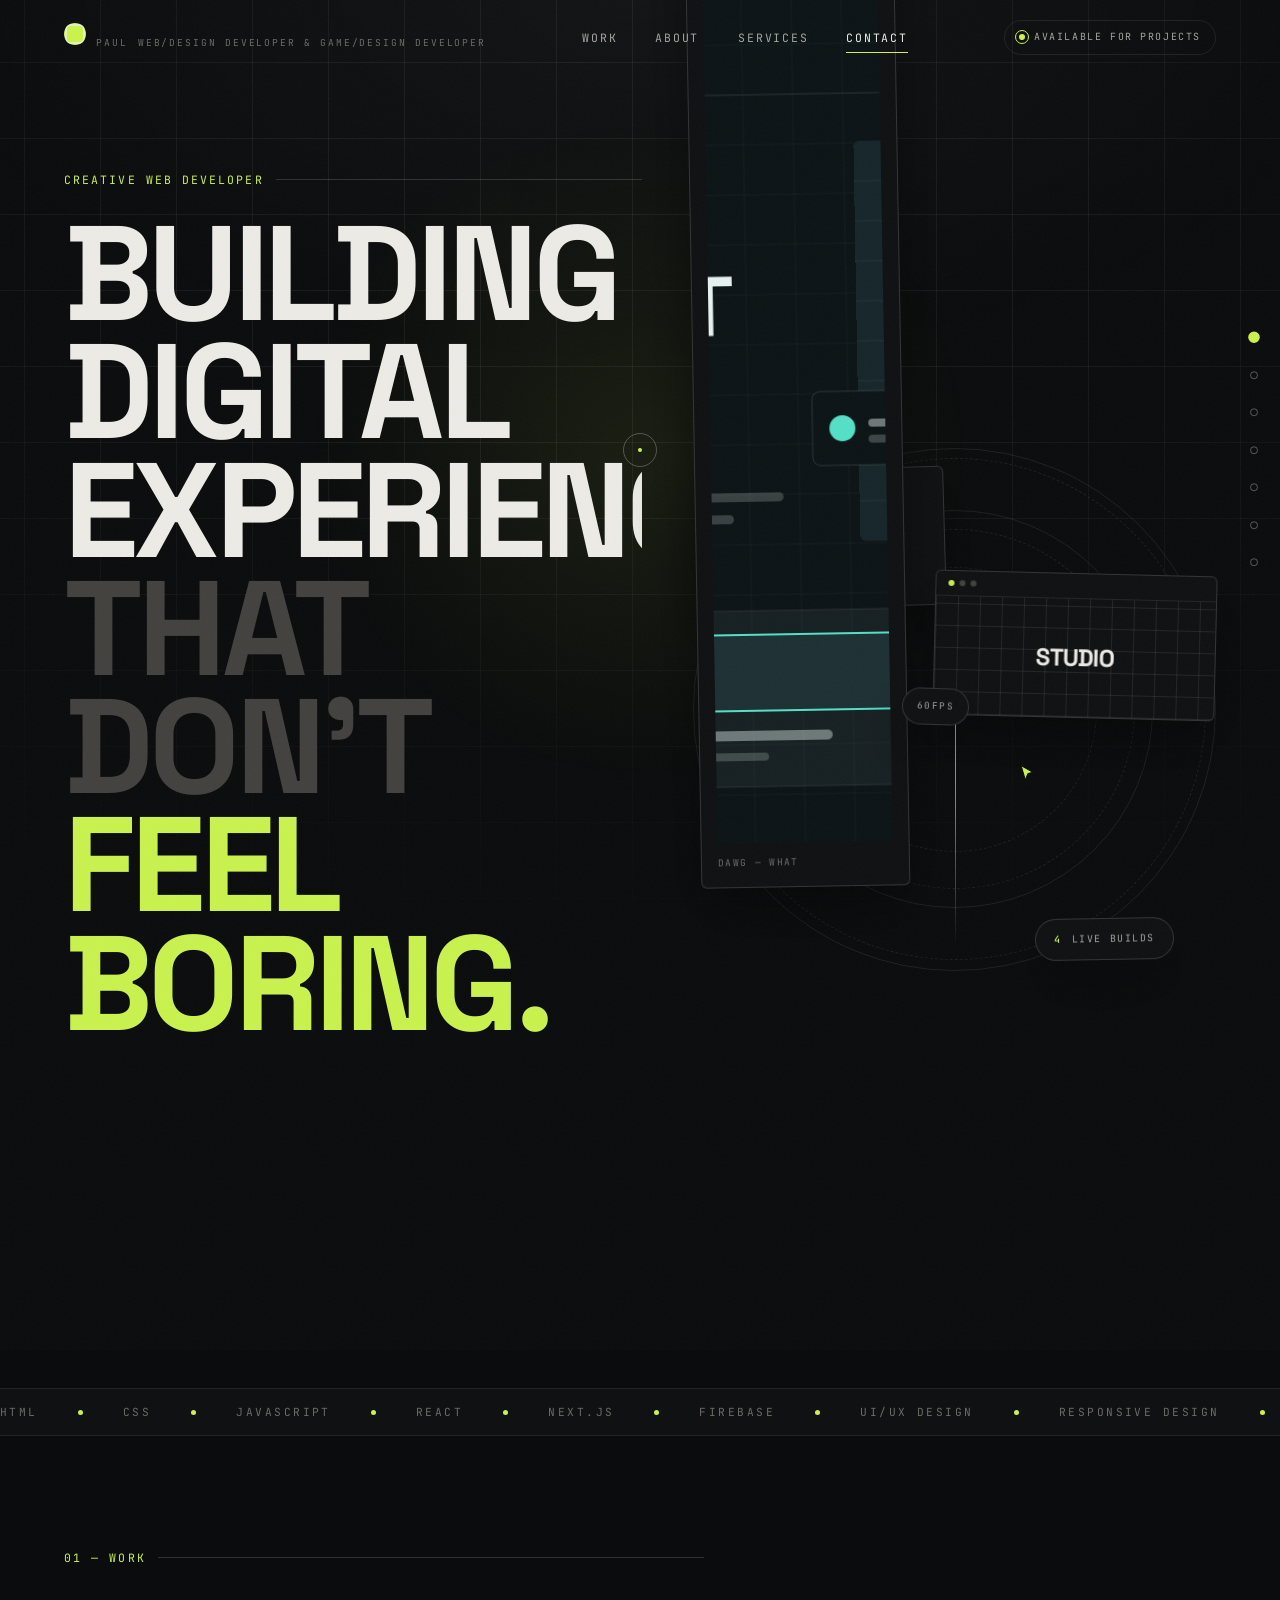
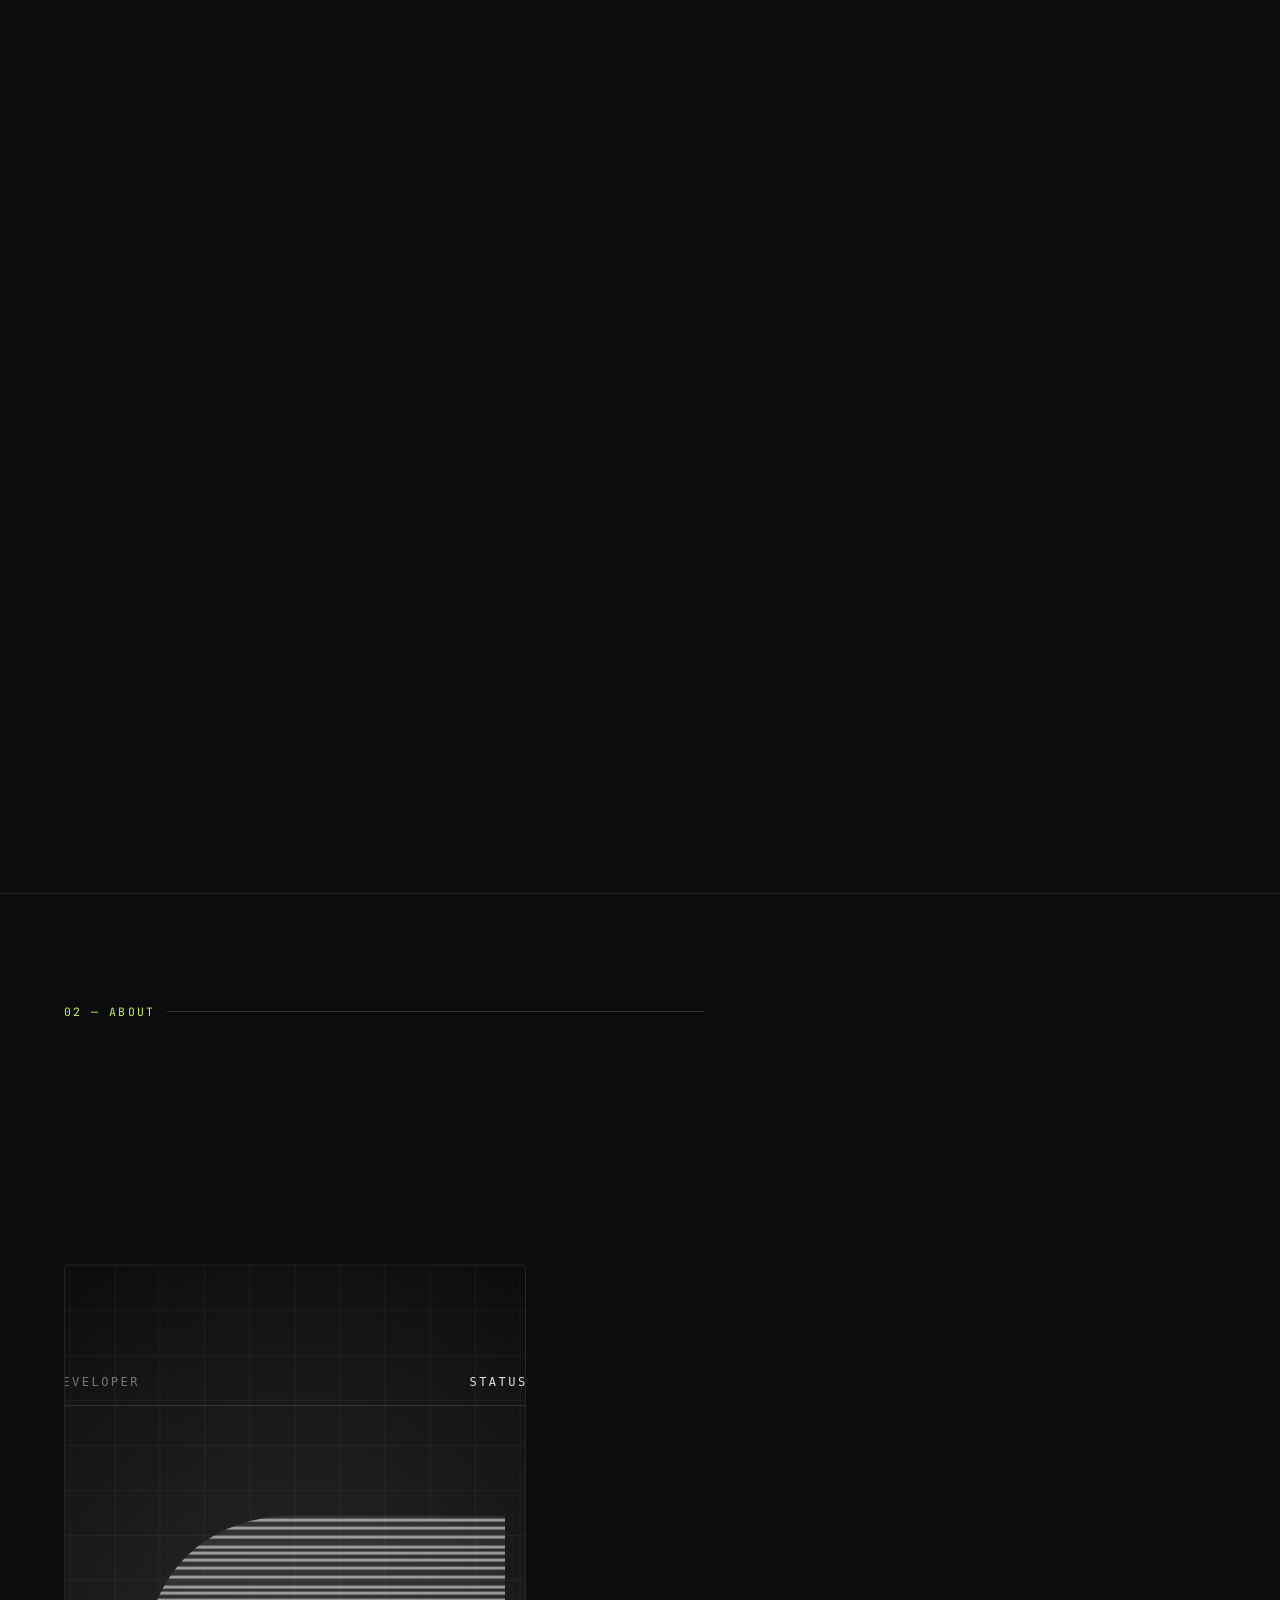
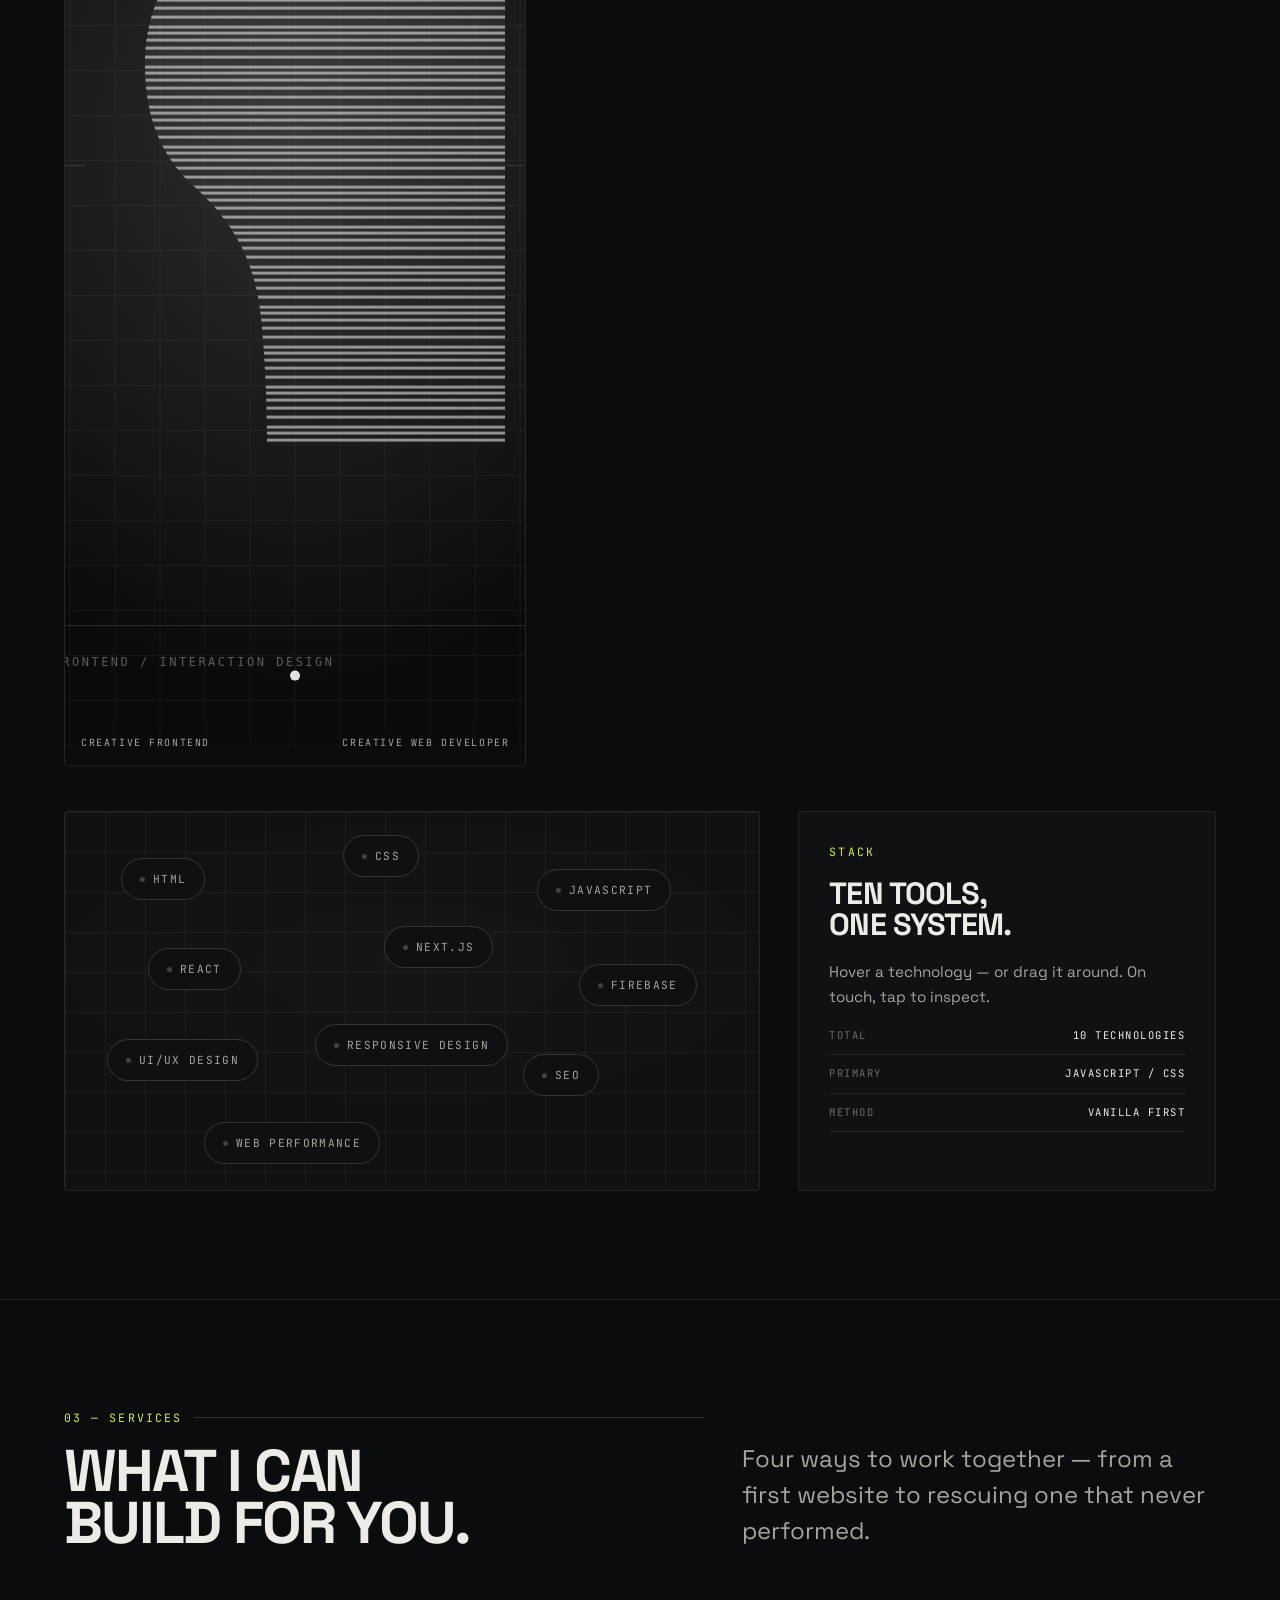
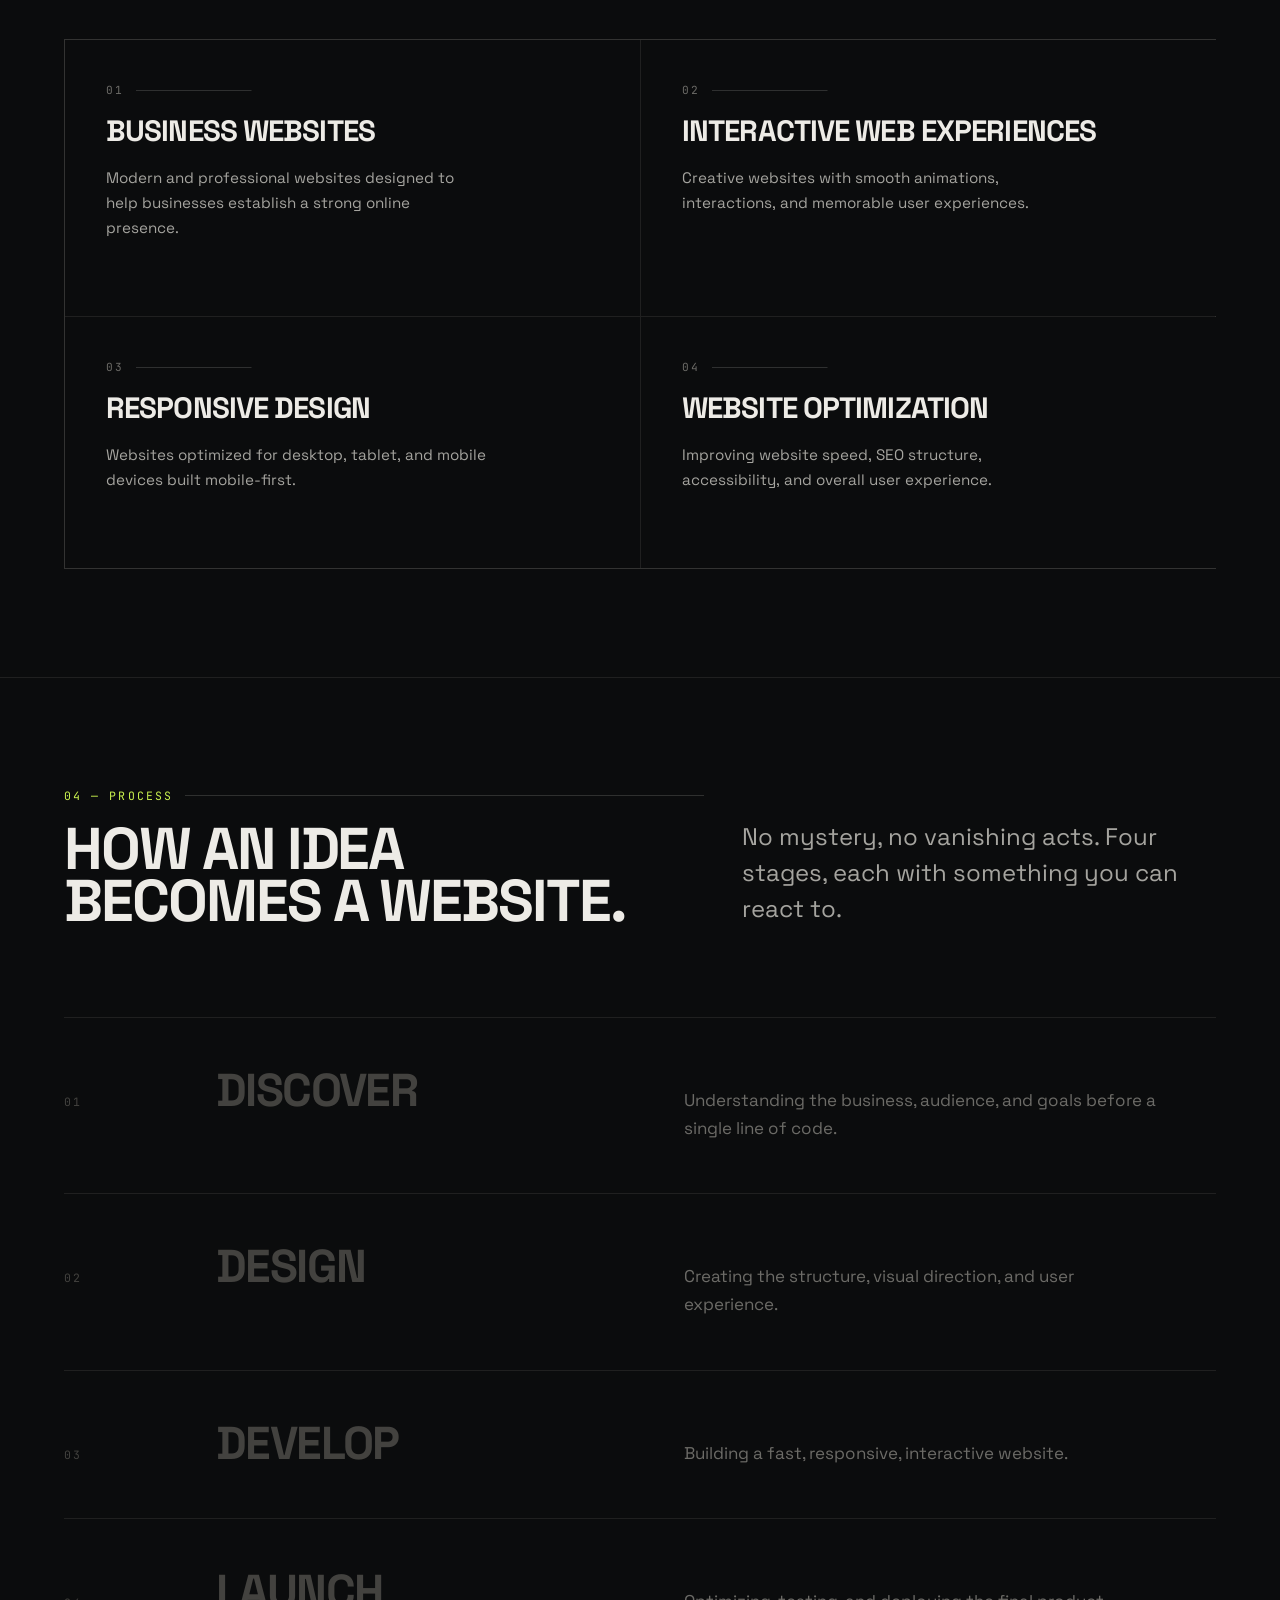
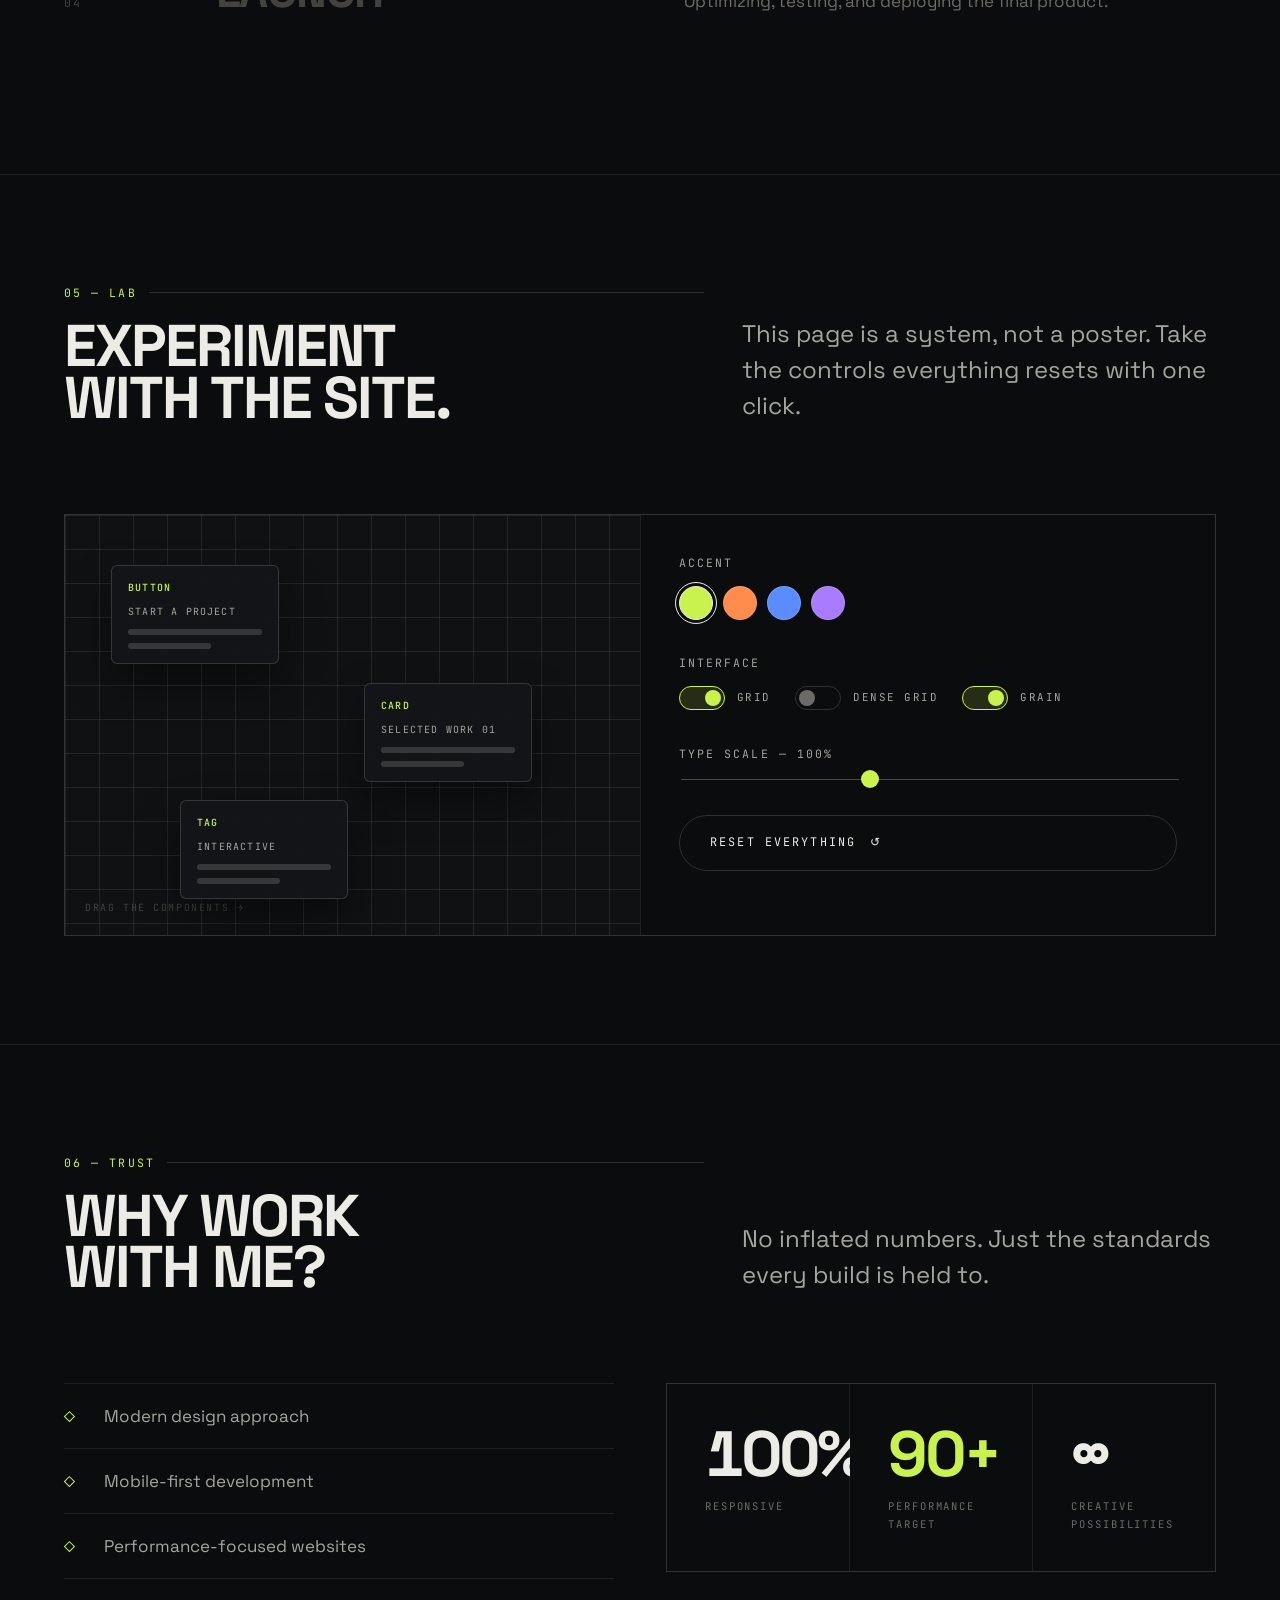
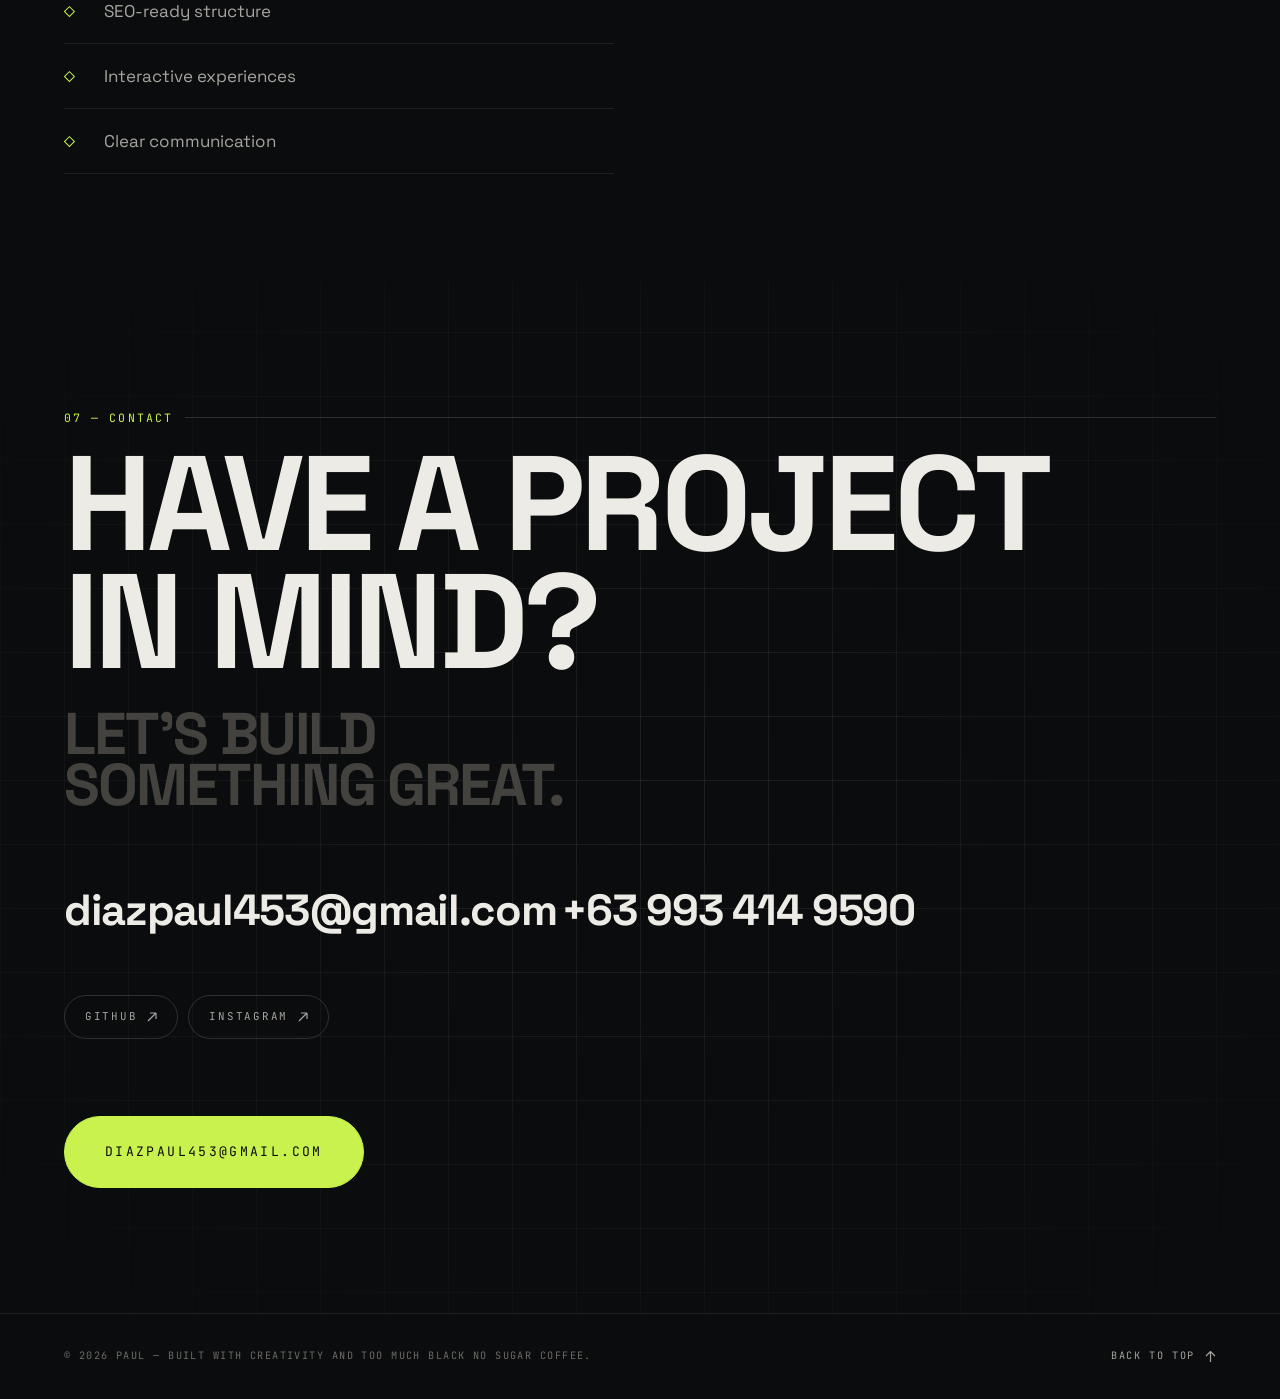
==== commit 42436c93: "Update profile, socials, contact; remove Duo Brew; add phone - Email -> diazpaul453@gmail.com - GitH" ====
--- a/index.html
+++ b/index.html
@@ -72,7 +72,7 @@
           </svg>
         </span>
         <span data-name>Paul</span>
-        <span>Dev</span>
+        <span>Web/Design Developer & Game/Design Developer</span>
       </a>
 
     <nav class="nav__links" aria-label="Primary">
@@ -104,7 +104,7 @@
   </ul>
   <div class="menu__foot">
     <span class="mono">Available for projects</span>
-    <a class="mono mono--accent" data-email href="mailto:">hello@paul.dev</a>
+    <a class="mono mono--accent" data-email href="mailto:diazpaul453@gmail.com">diazpaul453@gmail.com</a>
   </div>
 </div>
 
@@ -162,8 +162,8 @@
         </div>
 
         <div class="stage__el stage__el--card" data-depth="18" data-rot="-1">
-          <img src="assets/work/duo-brew.svg" alt="" loading="lazy" decoding="async" width="1200" height="900">
-          <p>Duo Brew — café</p>
+          <img src="assets/work/pearl-dental.svg" alt="" loading="lazy" decoding="async" width="1200" height="900">
+          <p>Dawg — What</p>
         </div>
 
         <div class="stage__el stage__el--chip" data-depth="52" data-rot="2">60fps</div>
@@ -222,7 +222,7 @@
         </div>
         <p class="lead reveal" data-anim>
           A developer who treats layout, motion and performance as the same
-          problem — solved in that order.
+          problem solved in that order.
         </p>
       </div>
 
@@ -300,7 +300,7 @@
           </h2>
         </div>
         <p class="lead reveal" data-anim>
-          This page is a system, not a poster. Take the controls — everything
+          This page is a system, not a poster. Take the controls everything
           resets with one click.
         </p>
       </div>
@@ -390,7 +390,8 @@
         <span class="line-mask"><span>something great.</span></span>
       </p>
 
-      <a class="contact__mail" data-email href="mailto:">hello@paul.dev</a>
+      <a class="contact__mail" data-email href="mailto:diazpaul453@gmail.com">diazpaul453@gmail.com</a>
+      <a class="contact__mail" data-phone href="tel:+639934149590">+63 993 414 9590</a>
 
       <div class="contact__socials" data-socials></div>
 
@@ -408,7 +409,7 @@
 <footer class="footer">
   <div class="shell footer__inner">
     <span class="footer__note">
-      © <span data-year>2026</span> <span data-name>Paul</span> — Built with creativity and too much coffee.
+      © <span data-year>2025</span> <span data-name>Paul</span> — Built with creativity and too much black no sugar coffee.
     </span>
     <button class="to-top" type="button" data-top data-magnetic data-cursor="link">
       Back to top
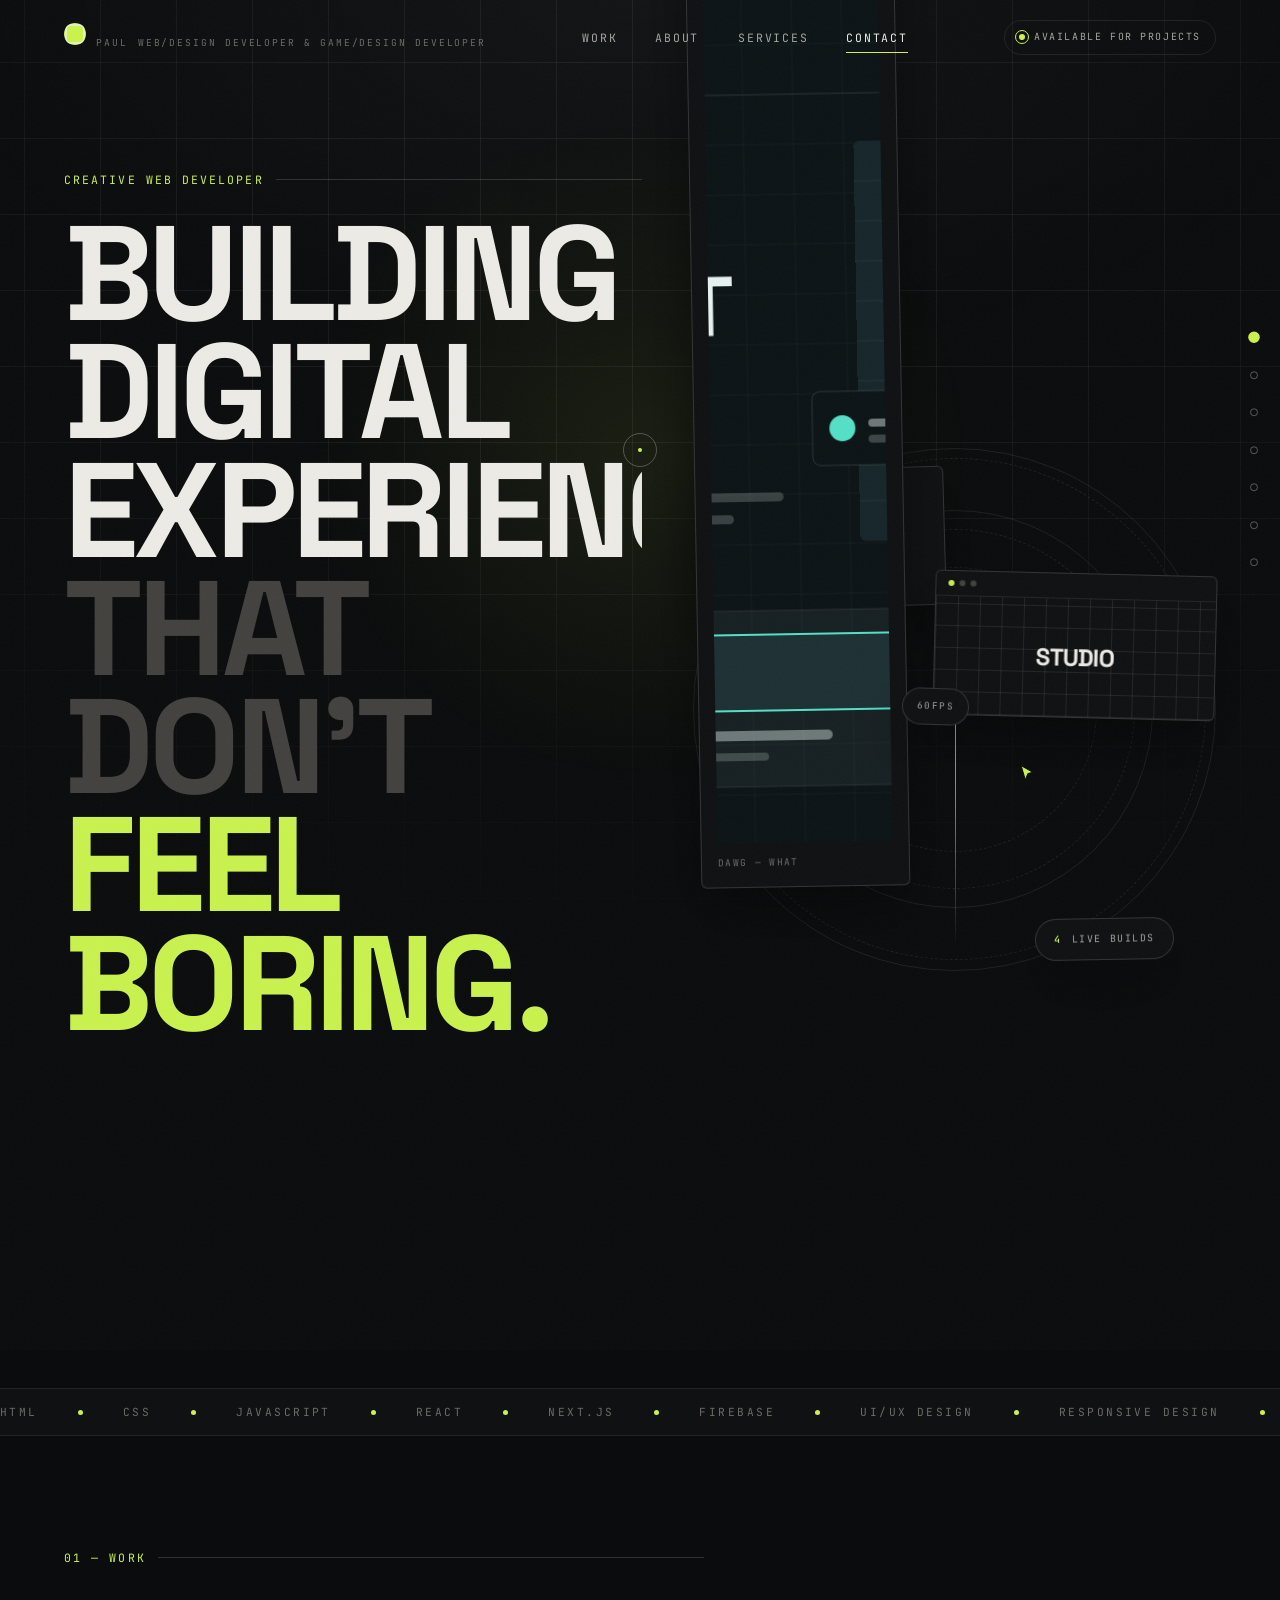
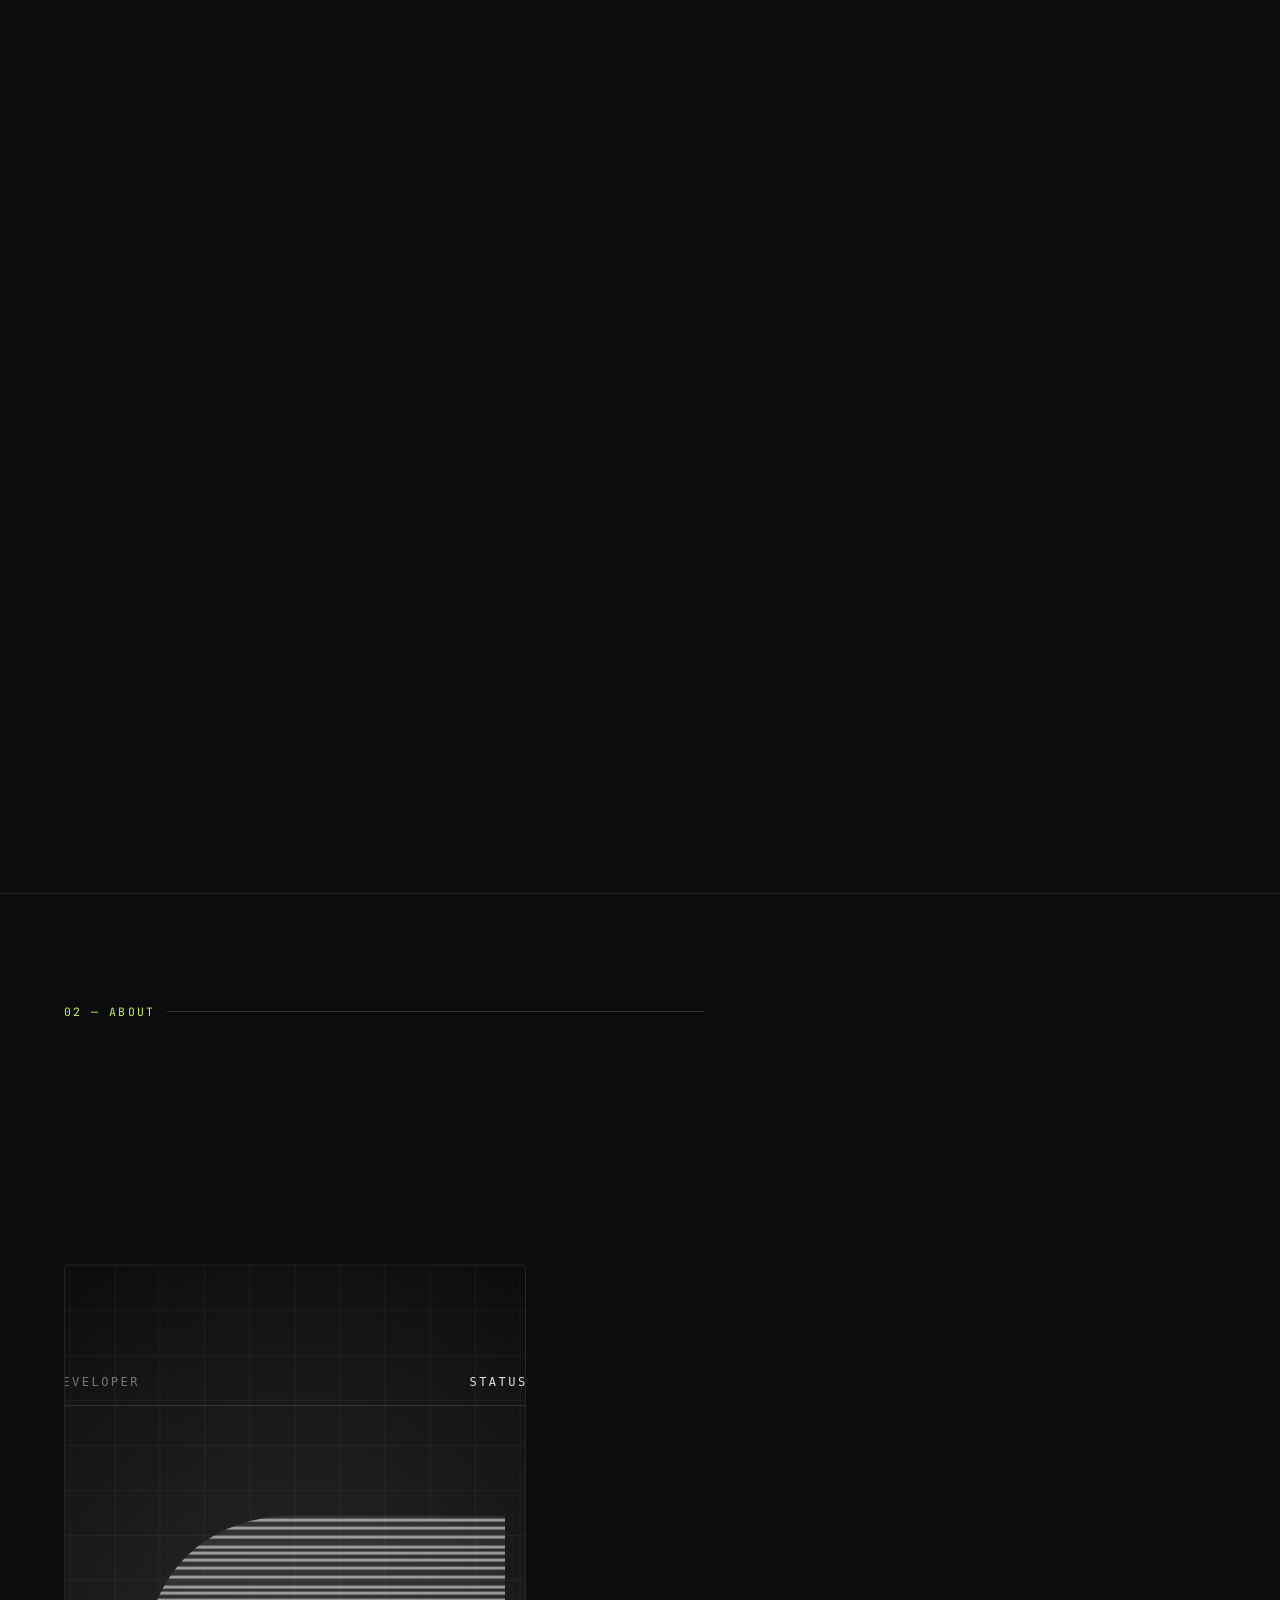
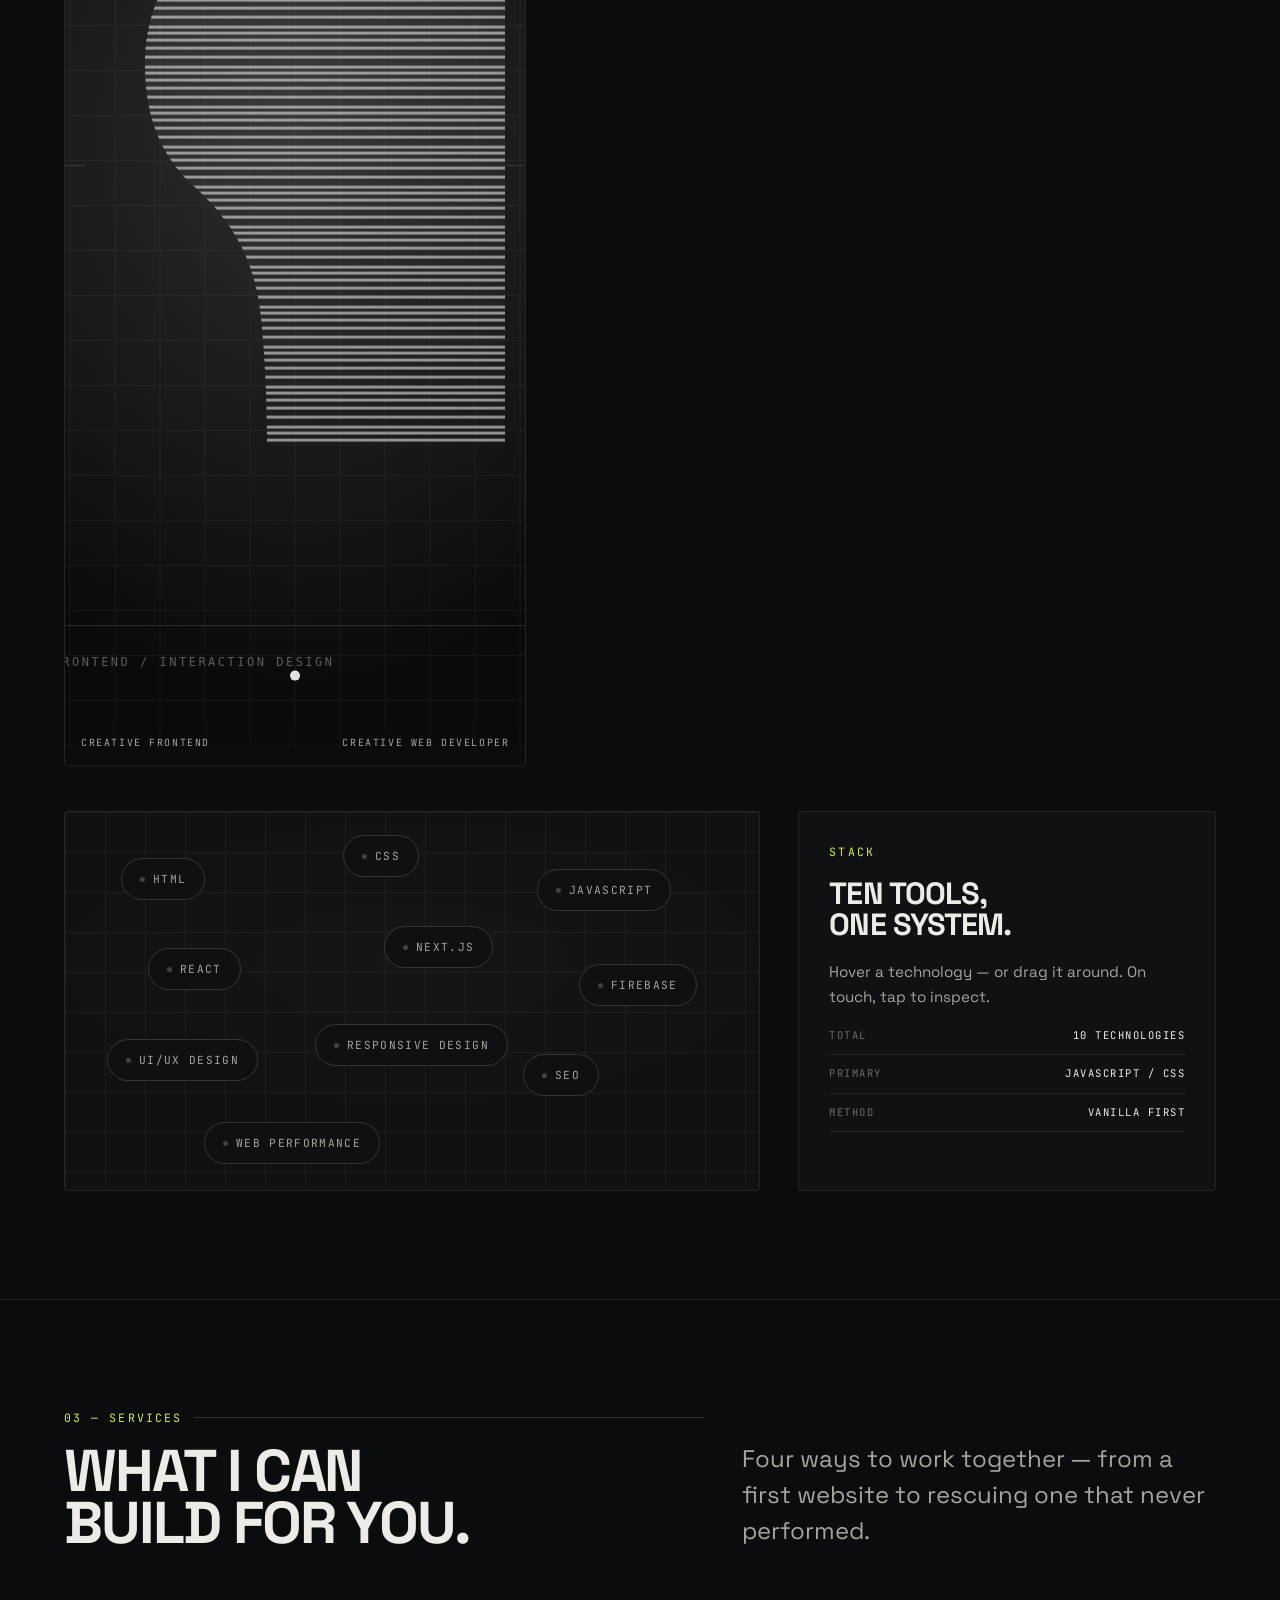
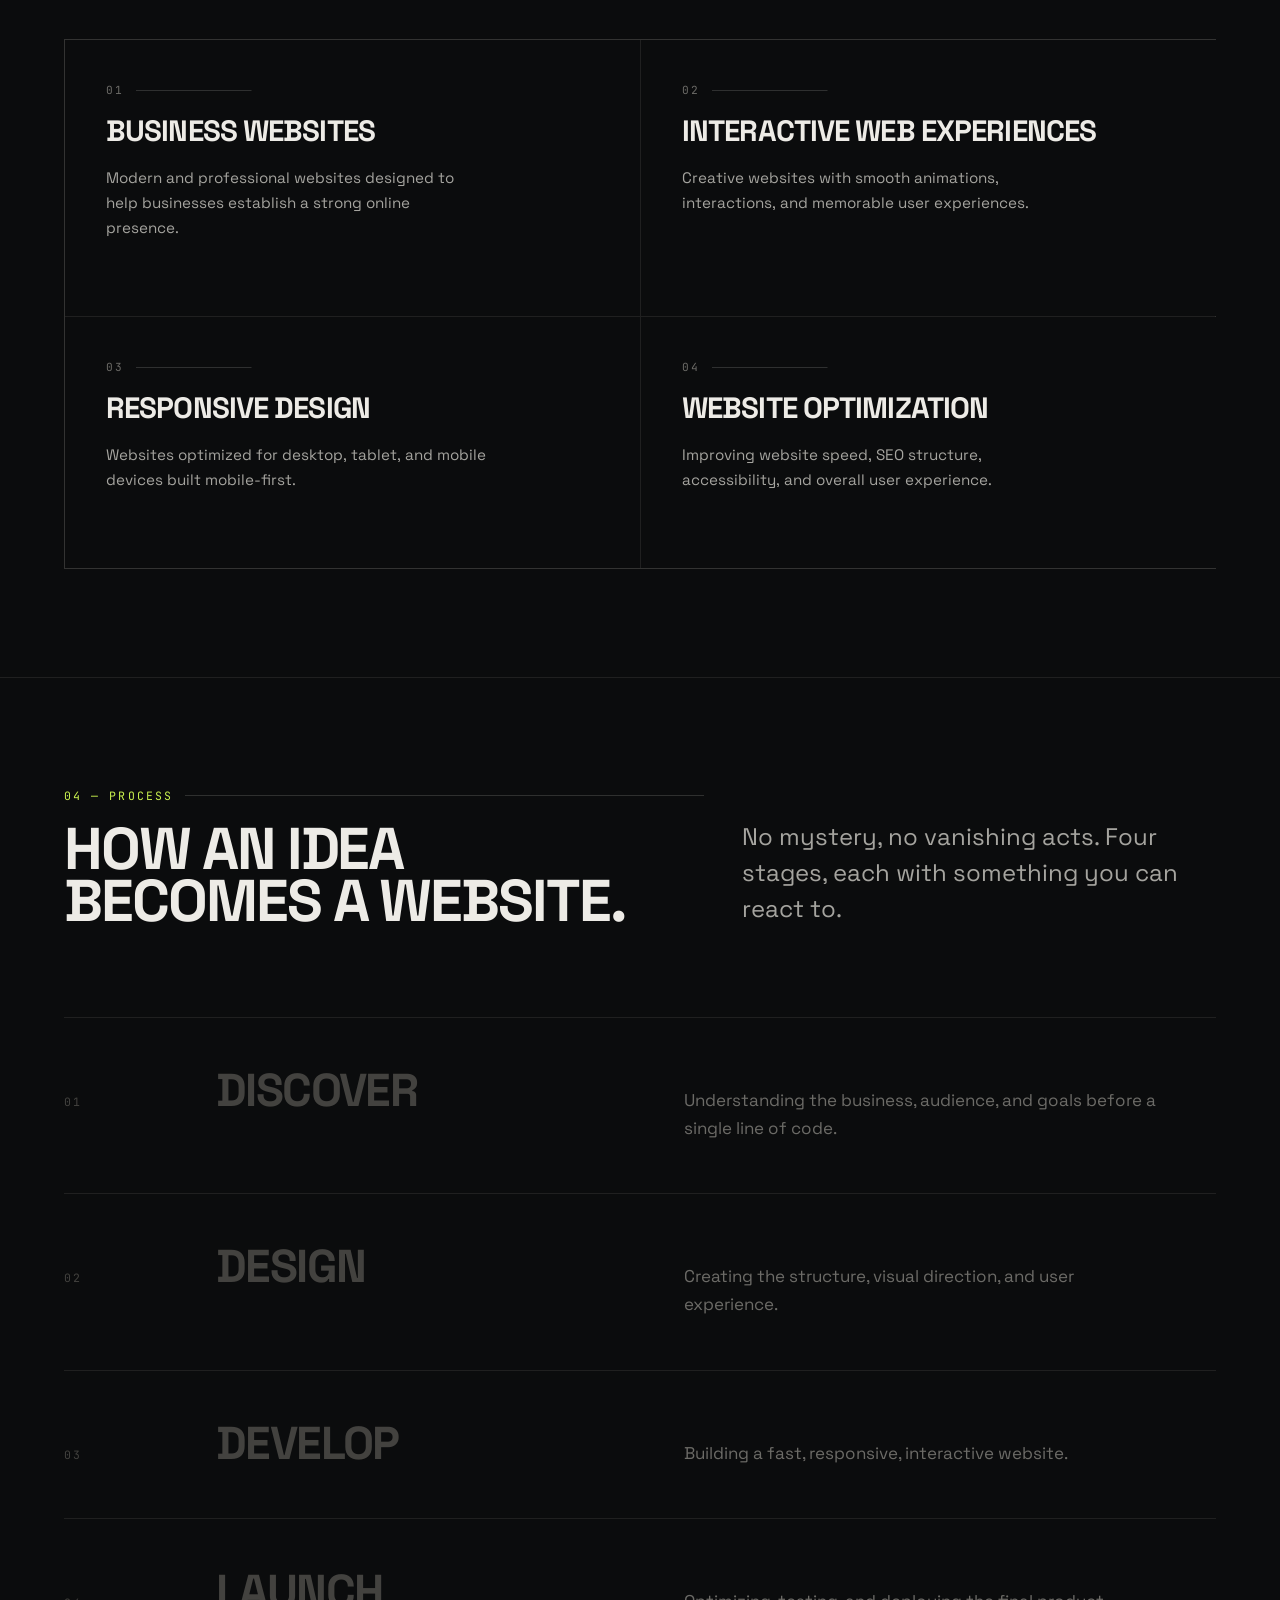
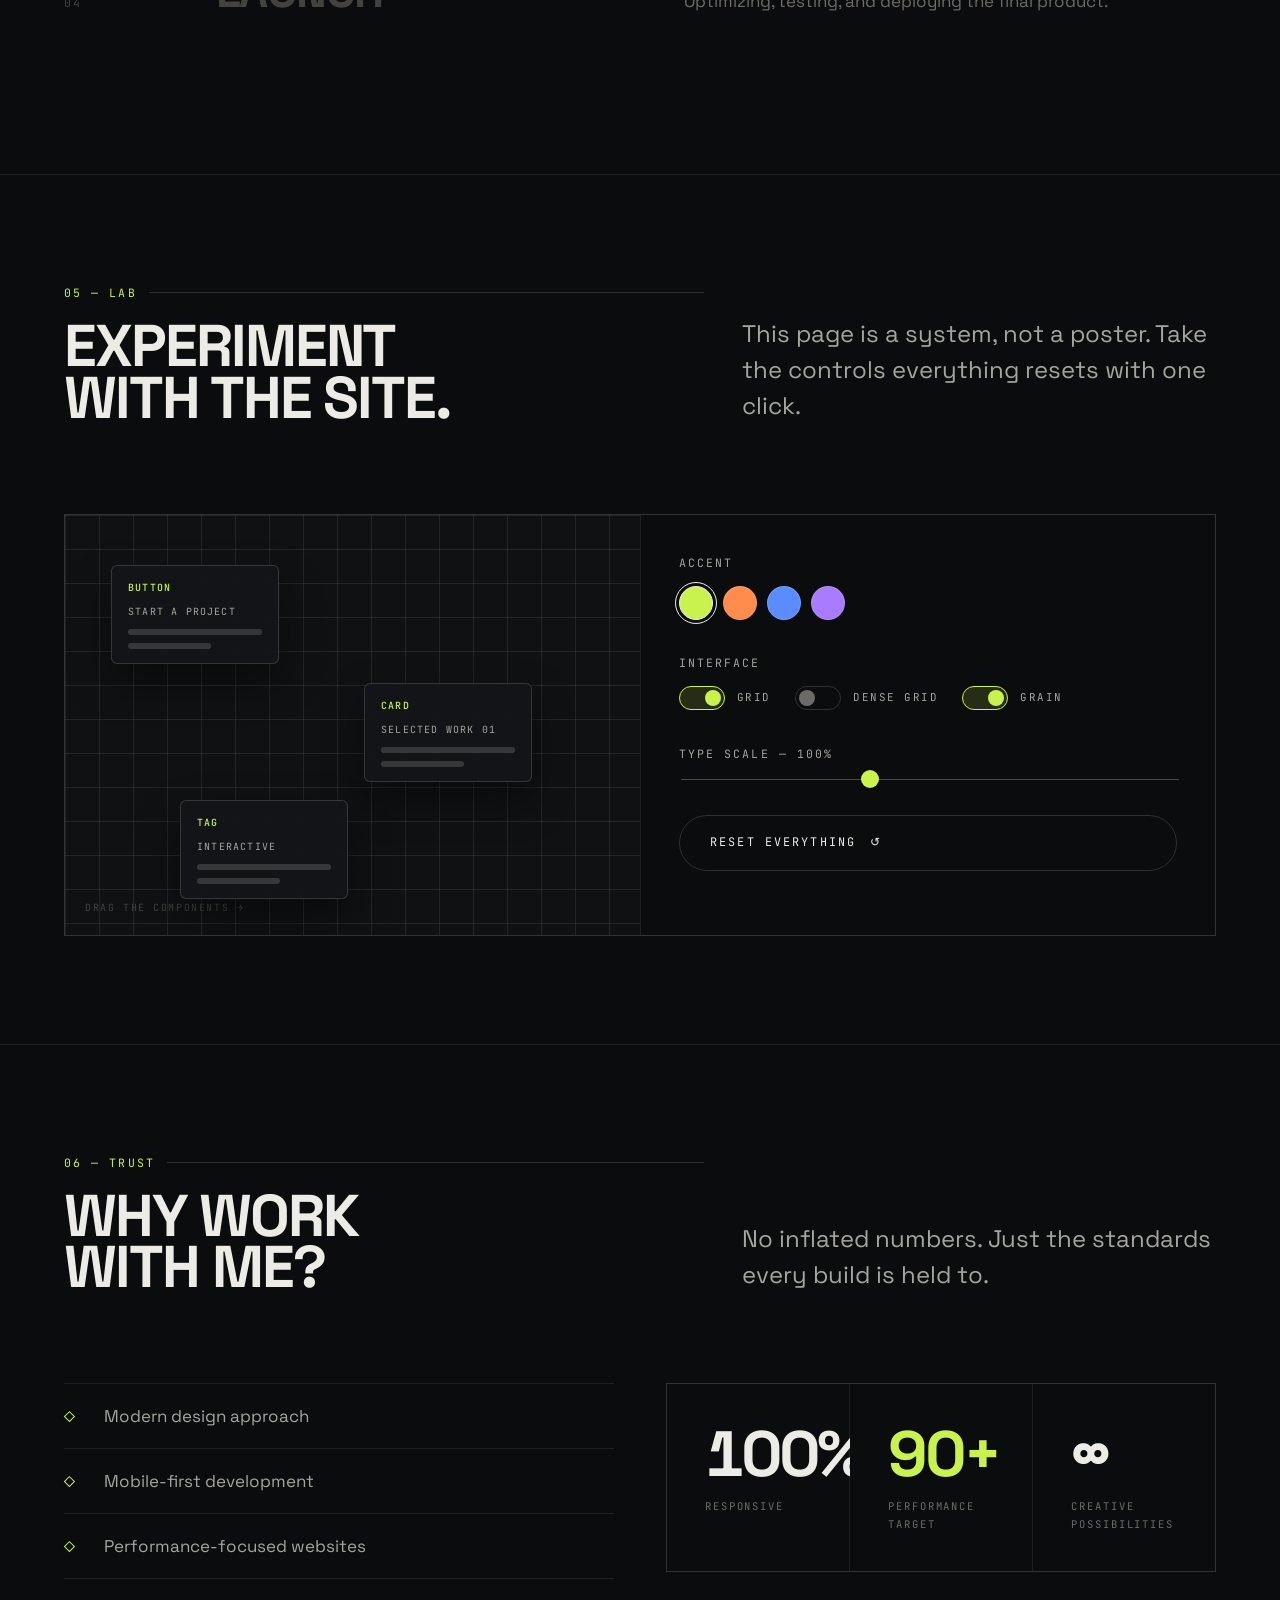
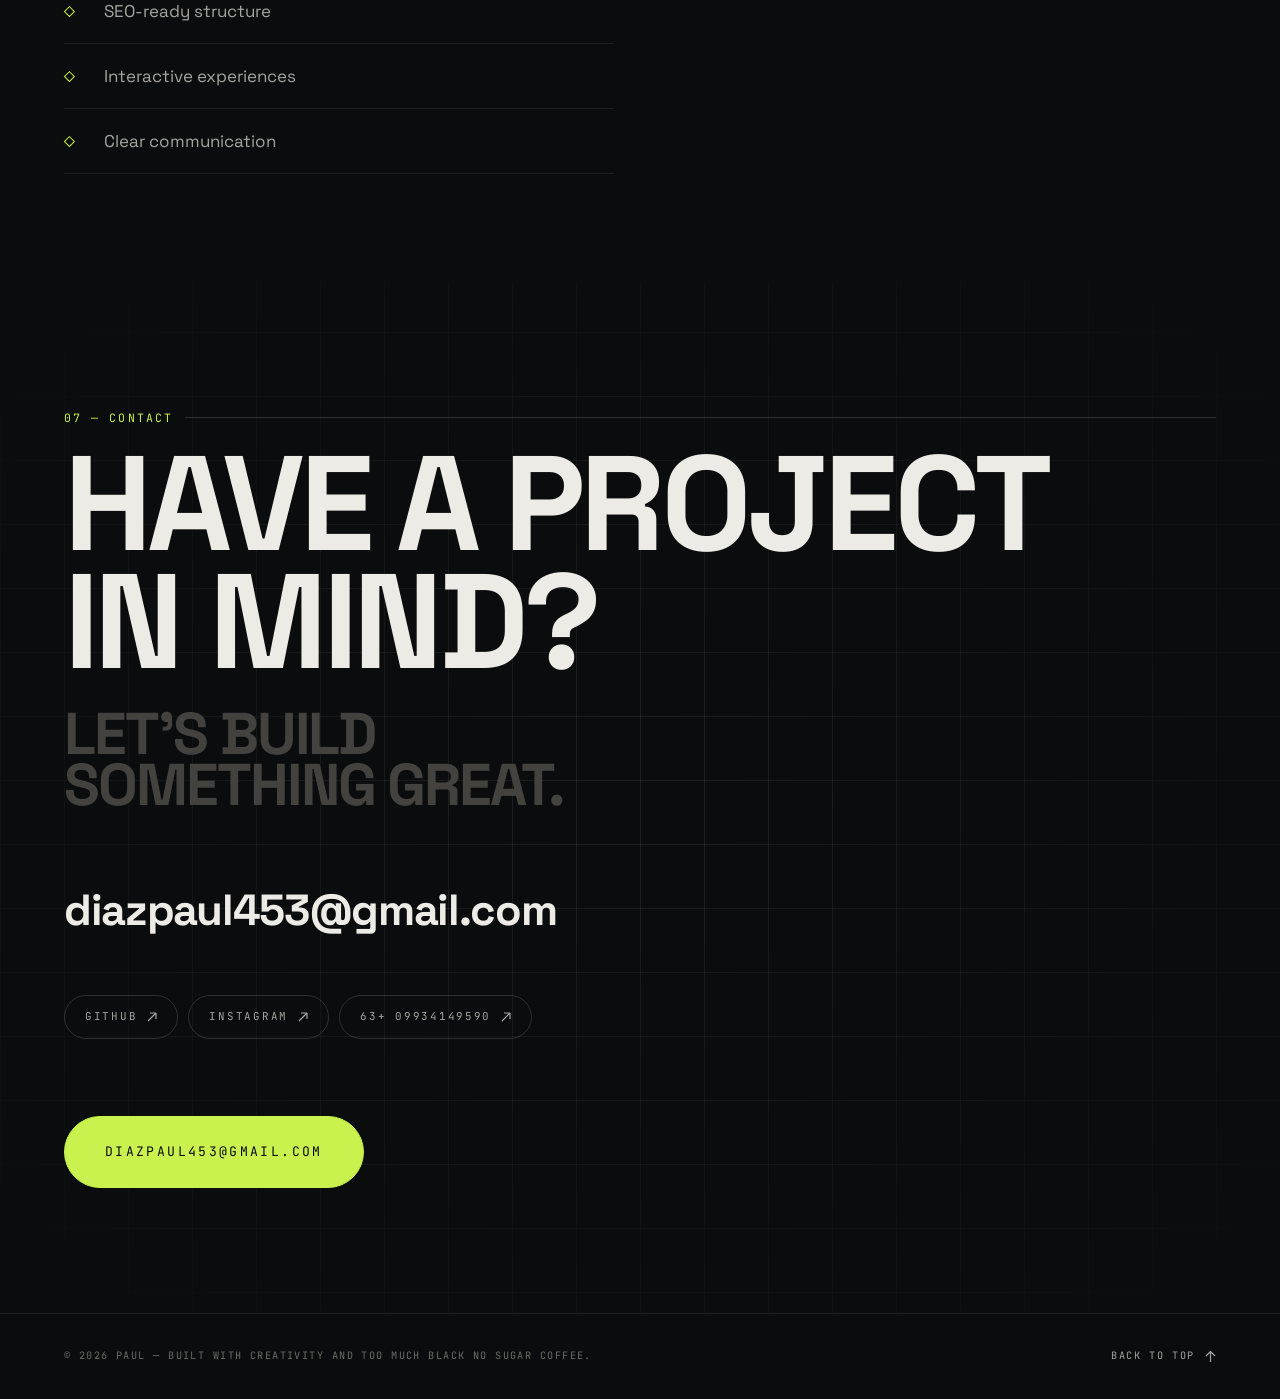
==== commit 2b712a0b: "Make phone copyable; move into socials row - Phone shown as '63+ 09934149590' in socials (user edit)" ====
--- a/index.html
+++ b/index.html
@@ -391,7 +391,6 @@
       </p>
 
       <a class="contact__mail" data-email href="mailto:diazpaul453@gmail.com">diazpaul453@gmail.com</a>
-      <a class="contact__mail" data-phone href="tel:+639934149590">+63 993 414 9590</a>
 
       <div class="contact__socials" data-socials></div>
 
--- a/css/sections.css
+++ b/css/sections.css
@@ -801,6 +801,8 @@
   transition: background-size 0.6s var(--ease), color 0.4s var(--ease);
 }
 .contact__mail:hover { background-size: 100% 1px; color: var(--accent); }
+.contact__social--copy { cursor: copy; }
+.contact__social.is-copied { color: var(--accent); }
 
 .contact__socials {
   display: flex;
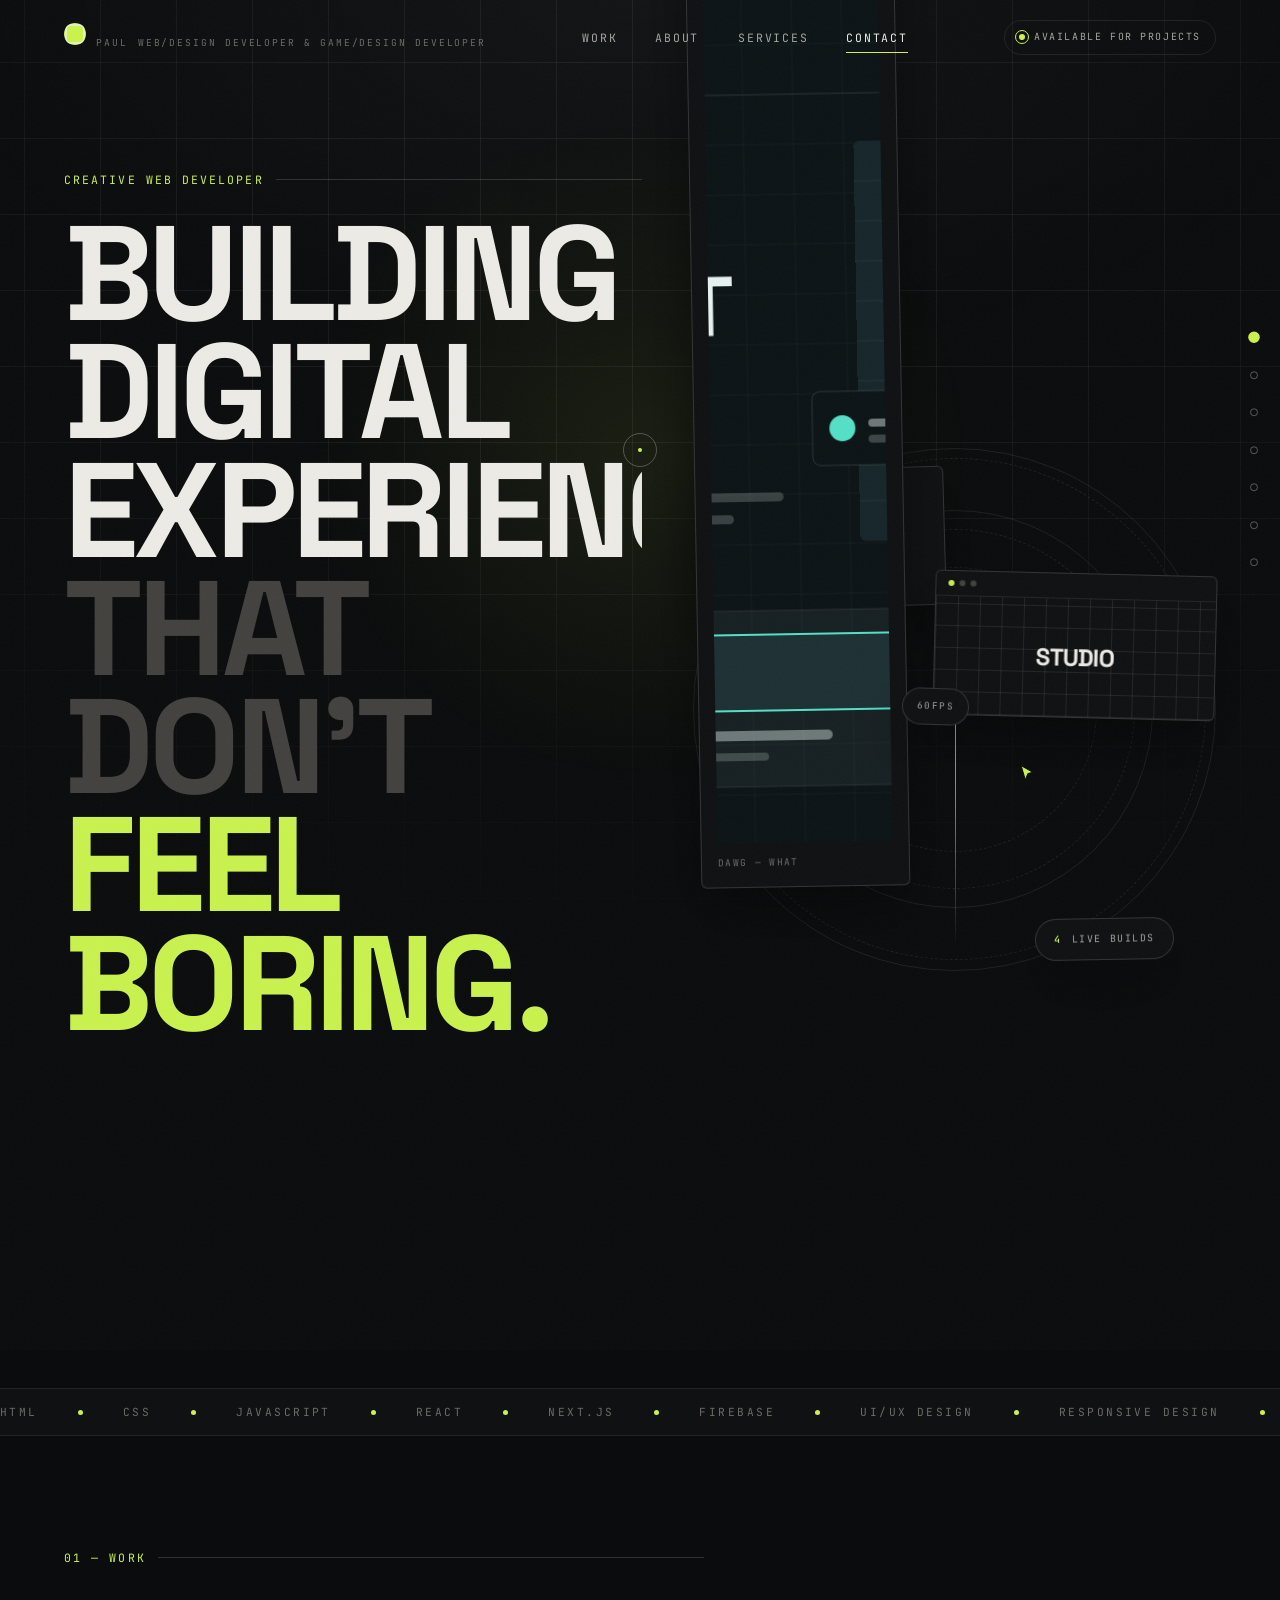
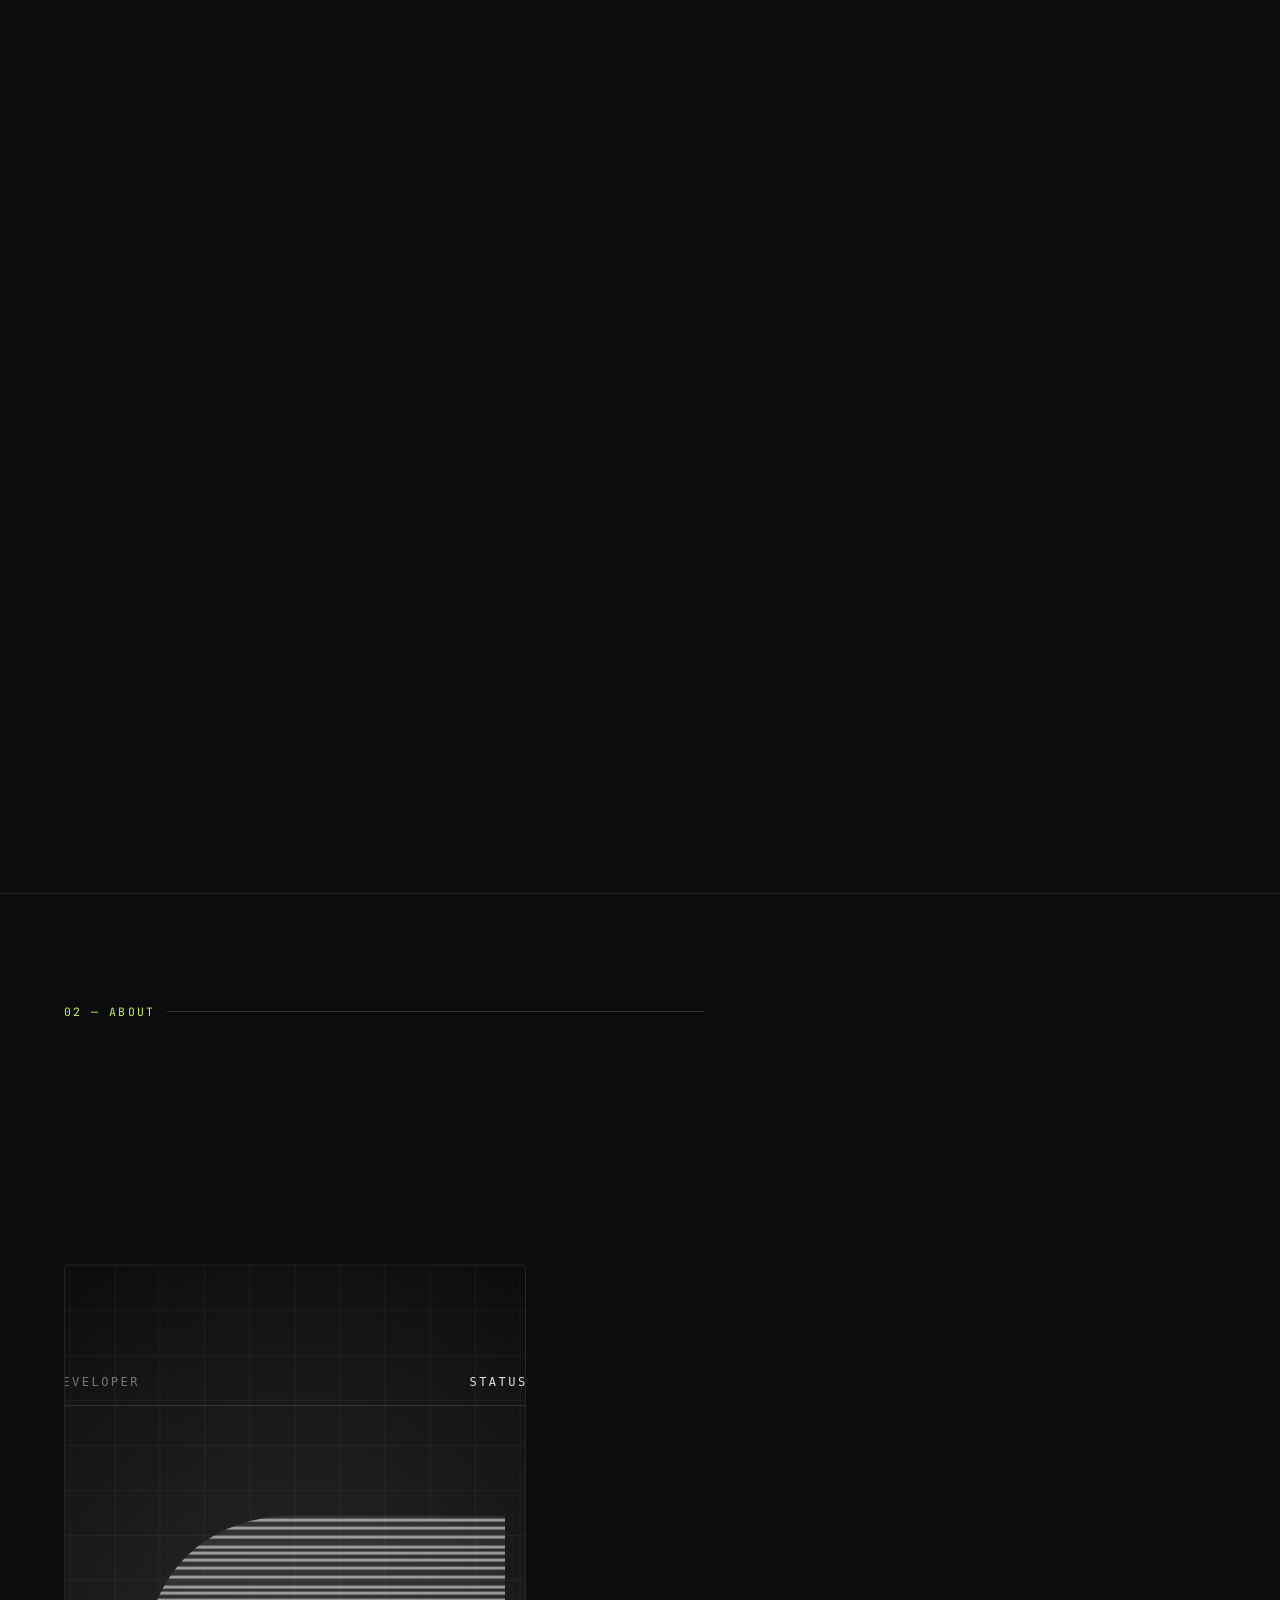
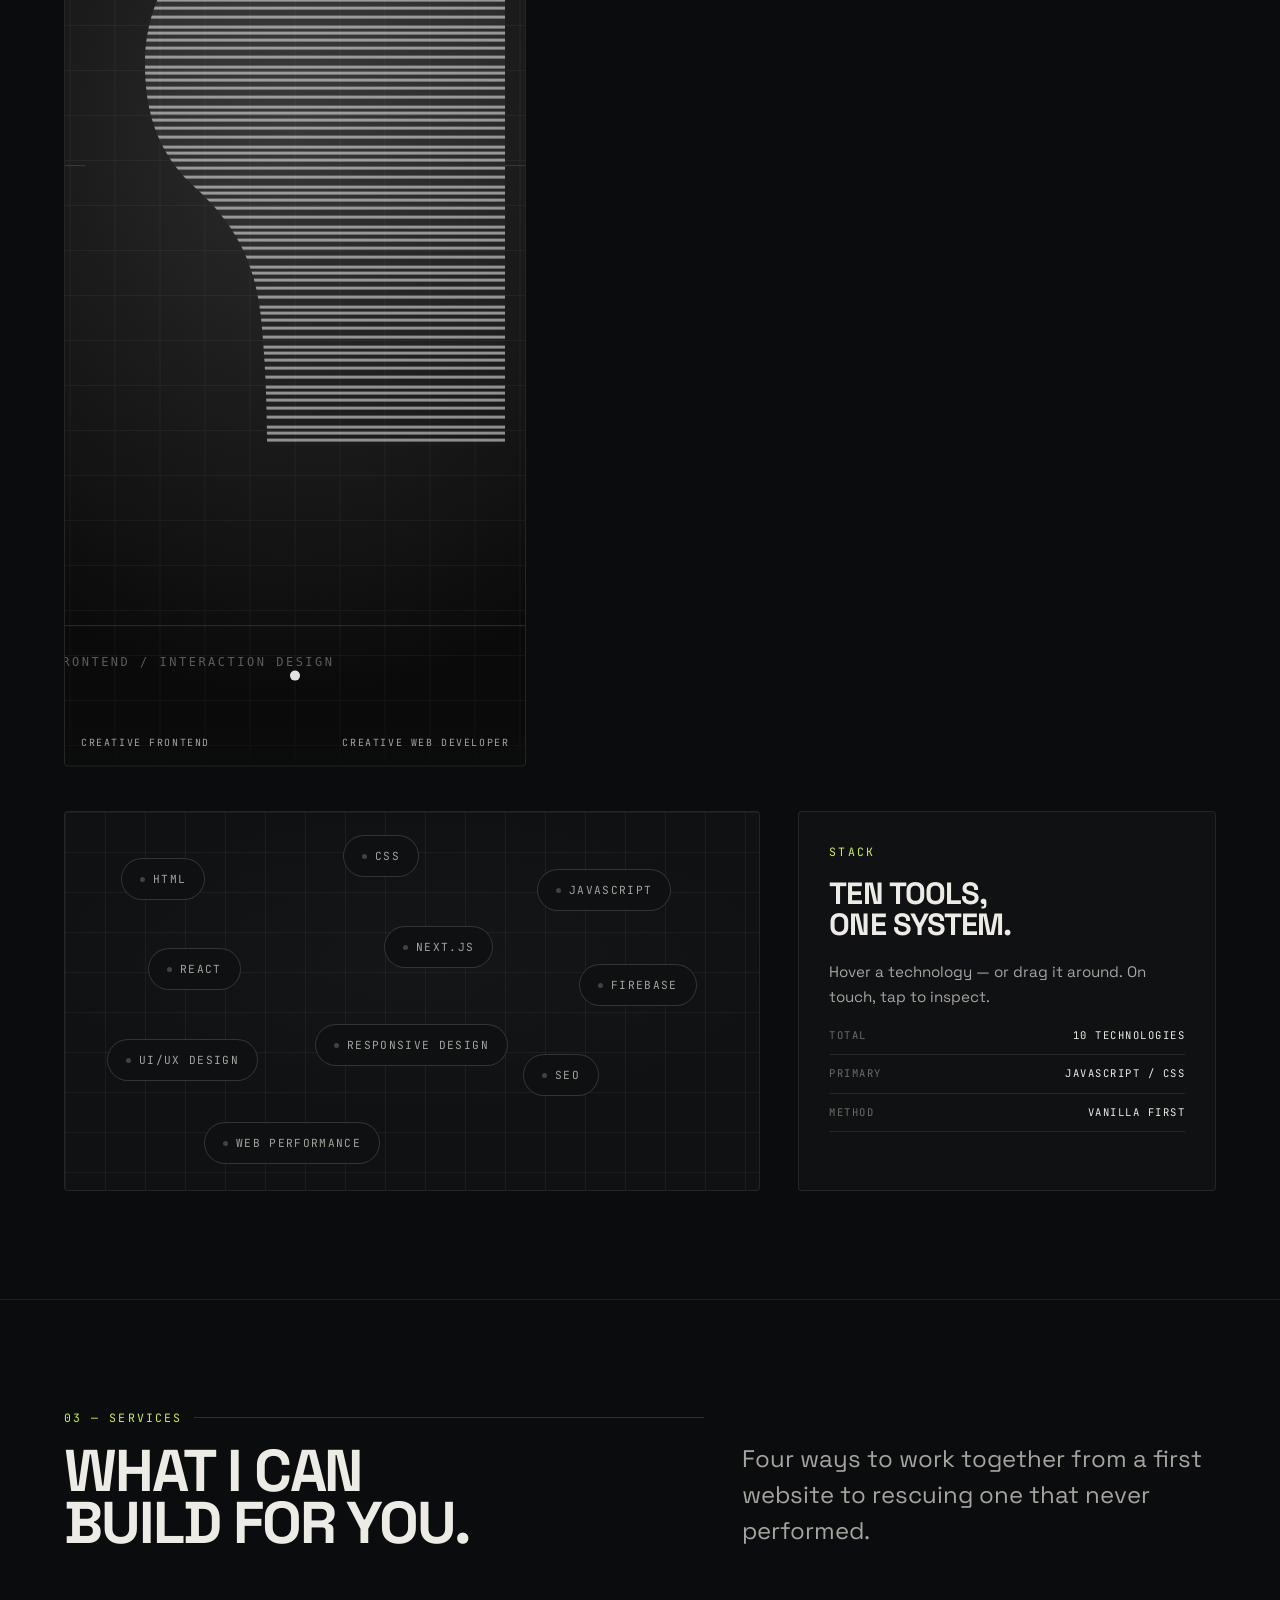
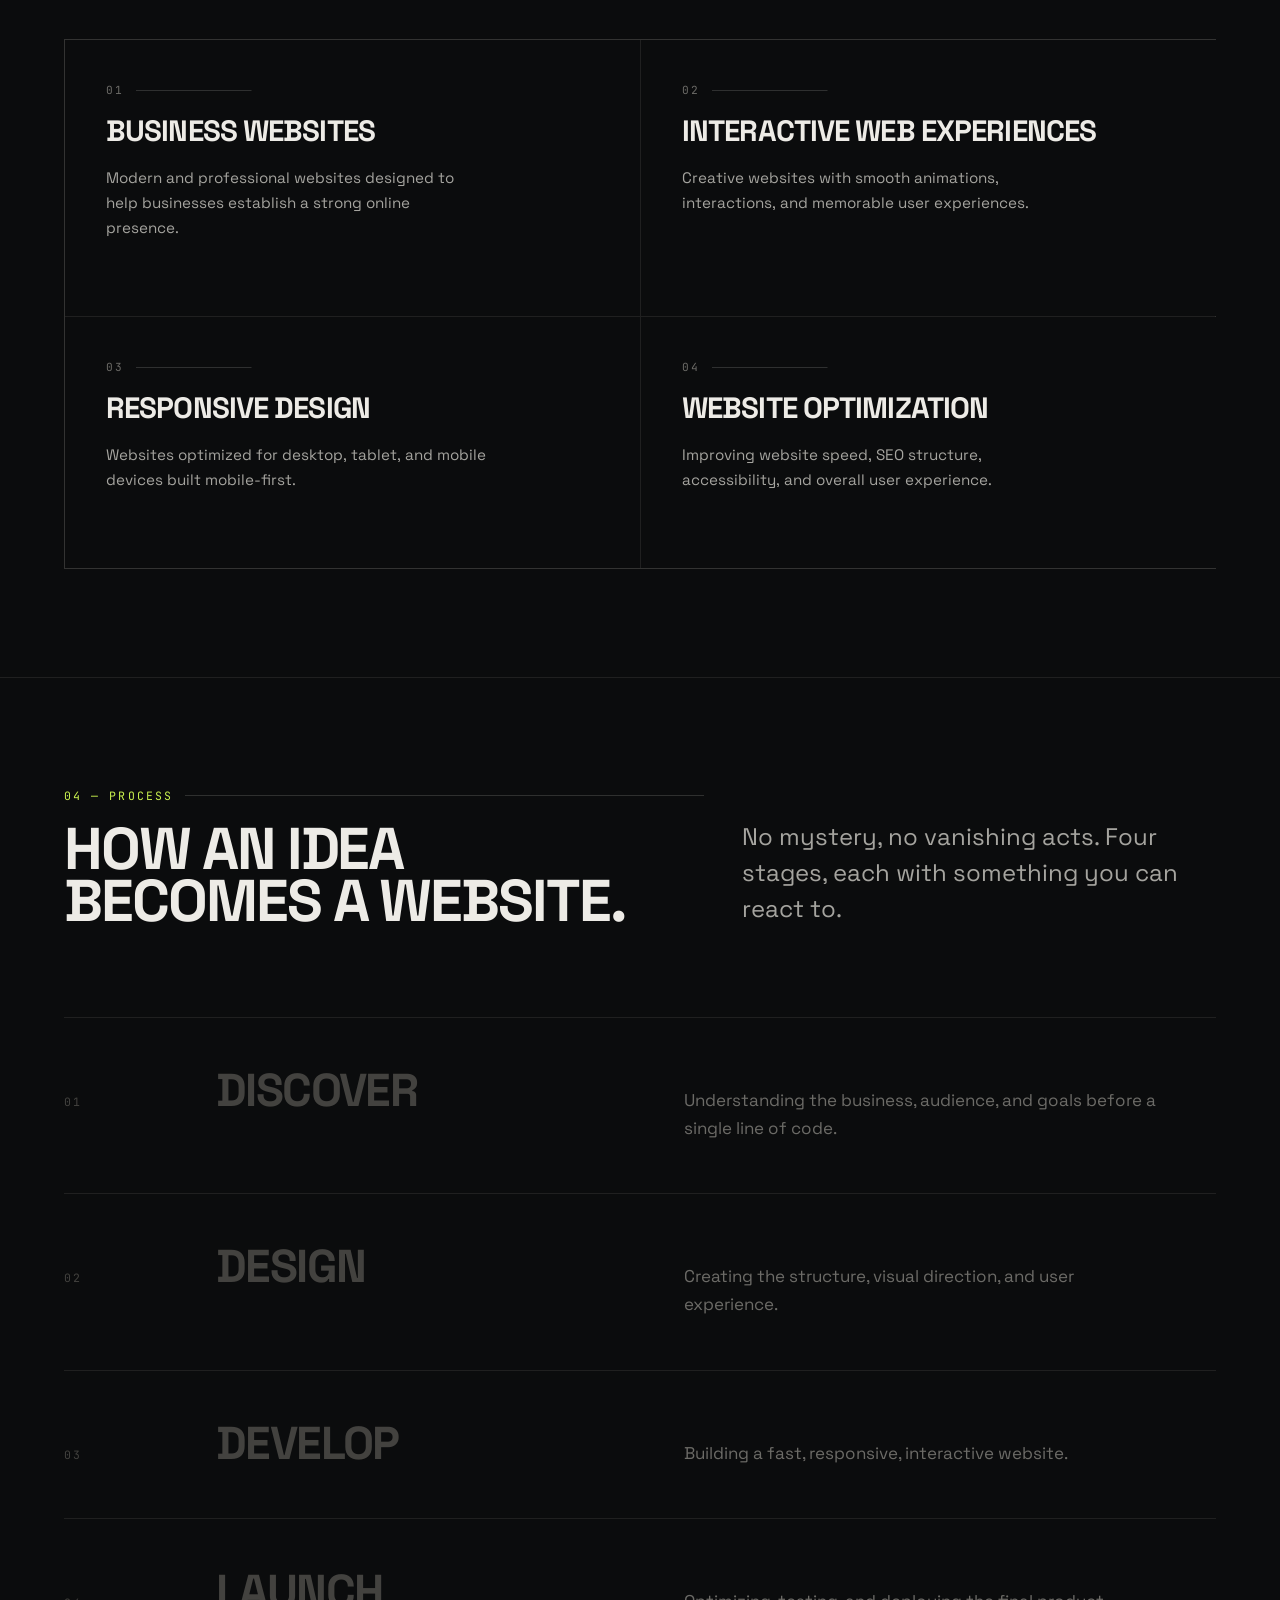
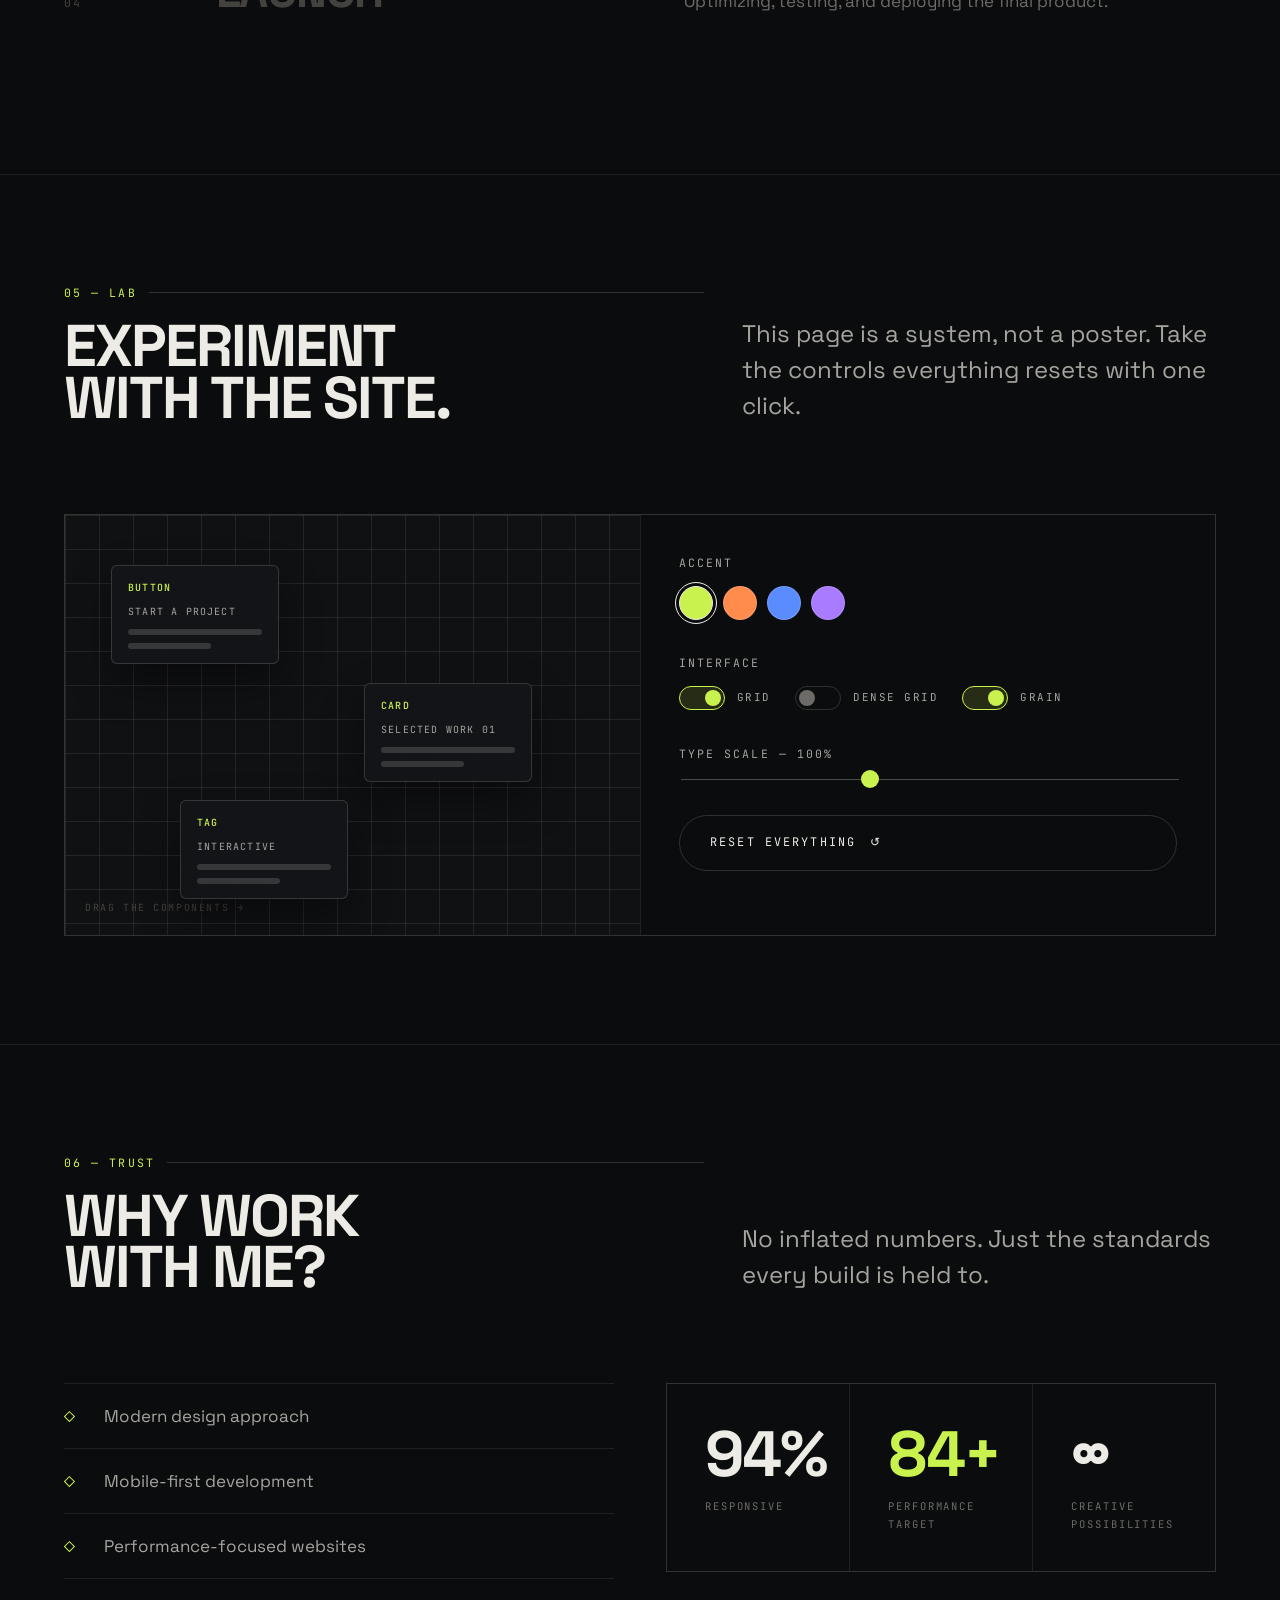
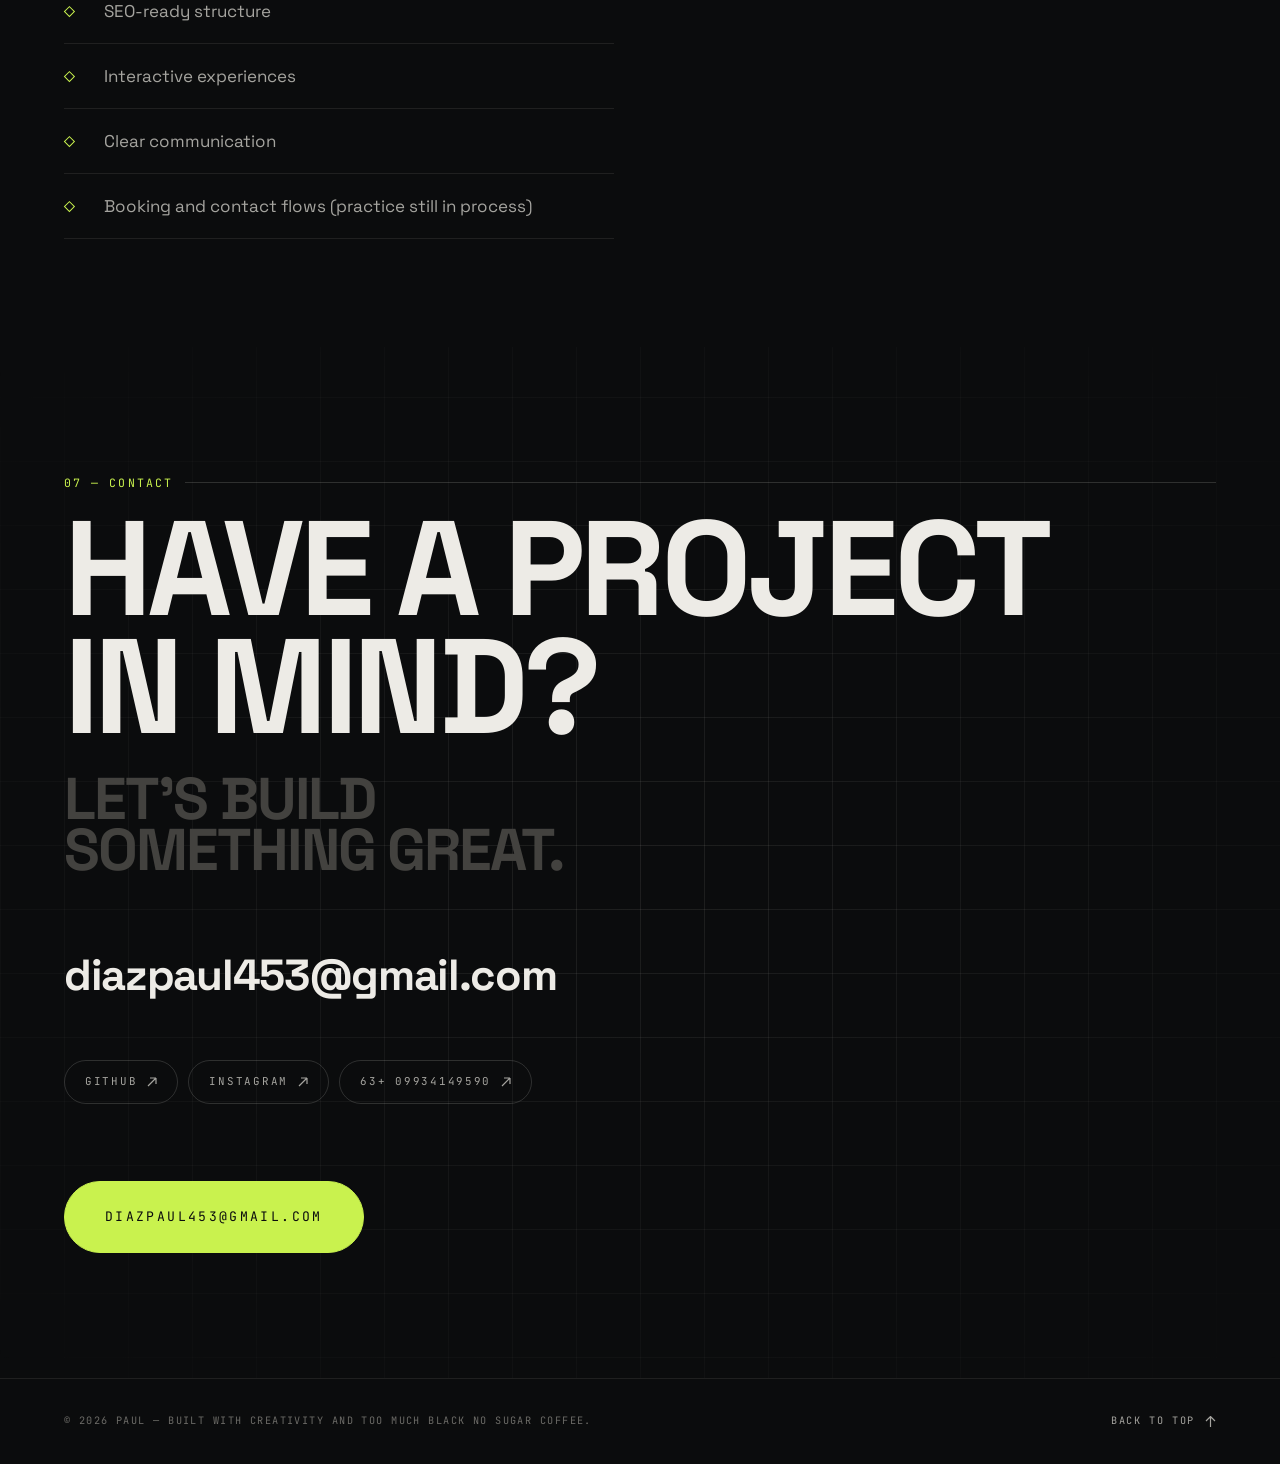
==== commit 54462e80: "Clean up punctuation in copy" ====
--- a/index.html
+++ b/index.html
@@ -260,7 +260,7 @@
           </h2>
         </div>
         <p class="lead reveal" data-anim>
-          Four ways to work together — from a first website to rescuing one
+          Four ways to work together from a first website to rescuing one
           that never performed.
         </p>
       </div>
